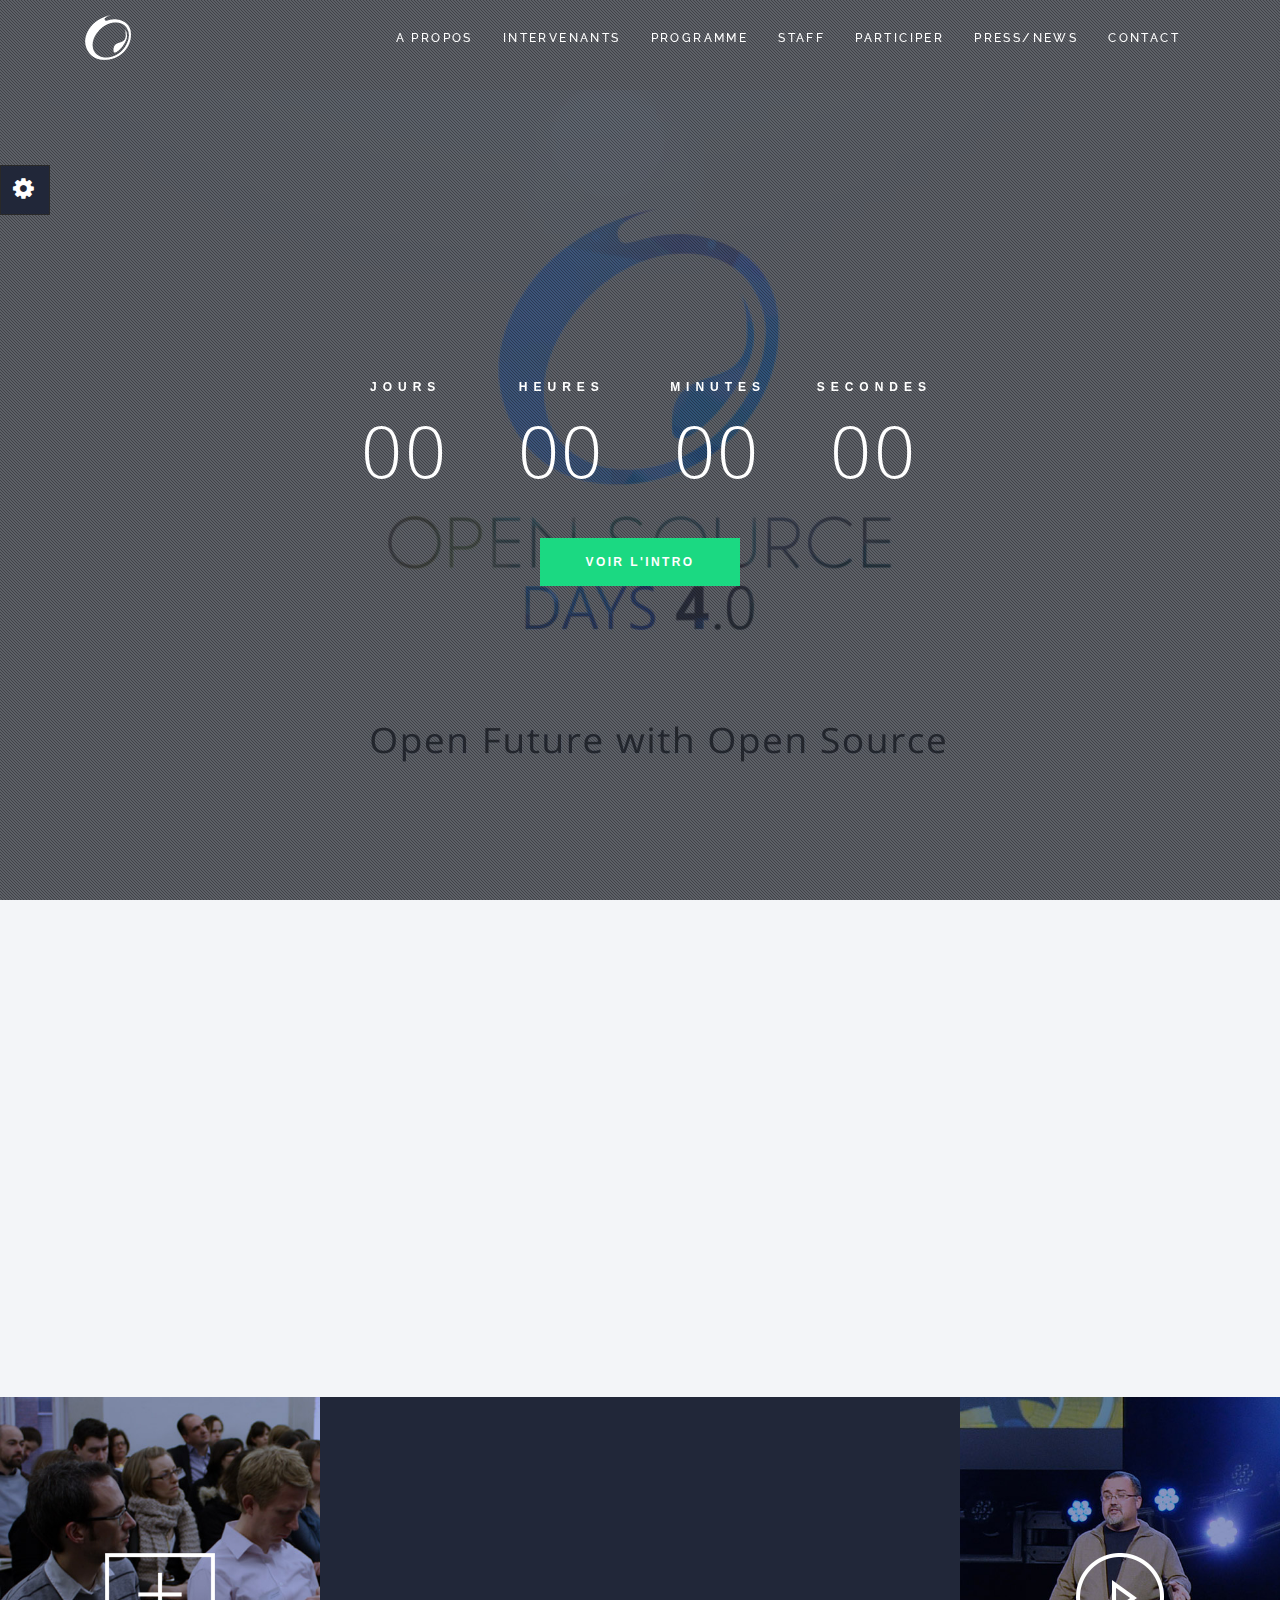
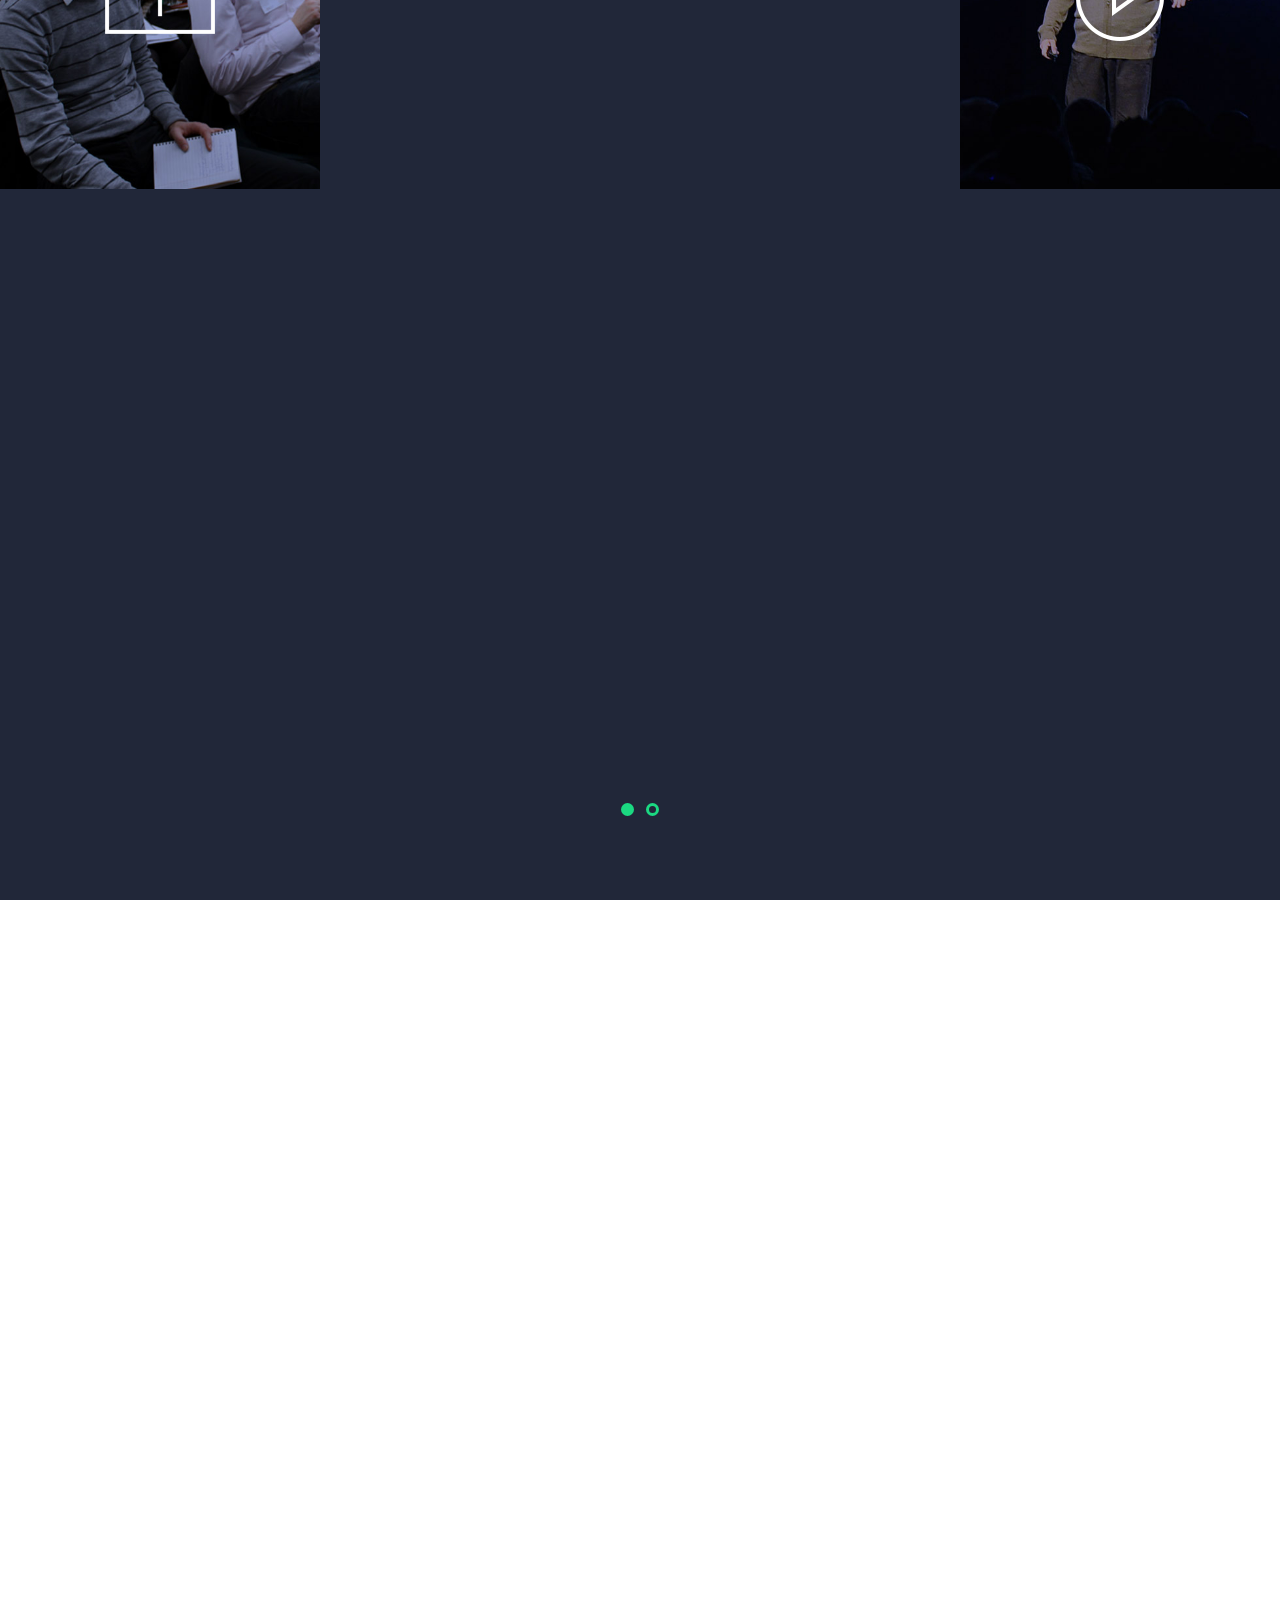
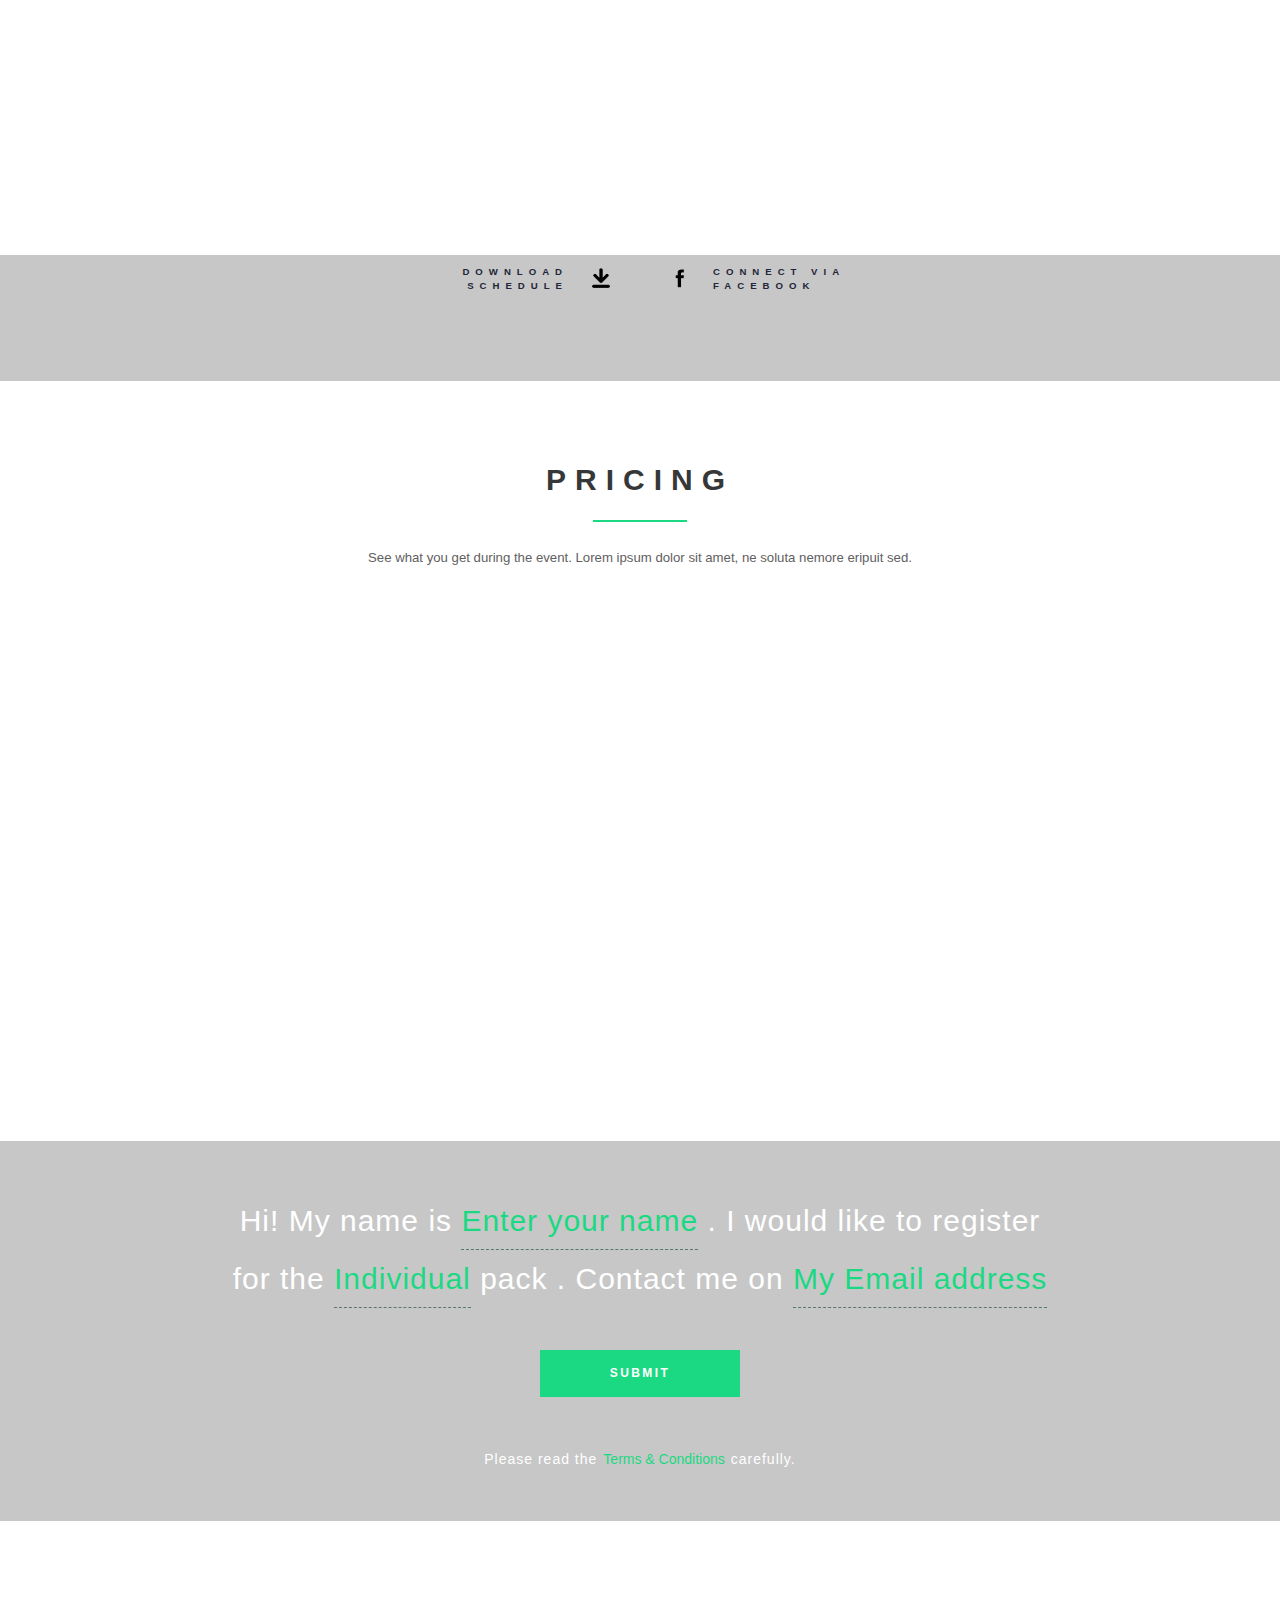
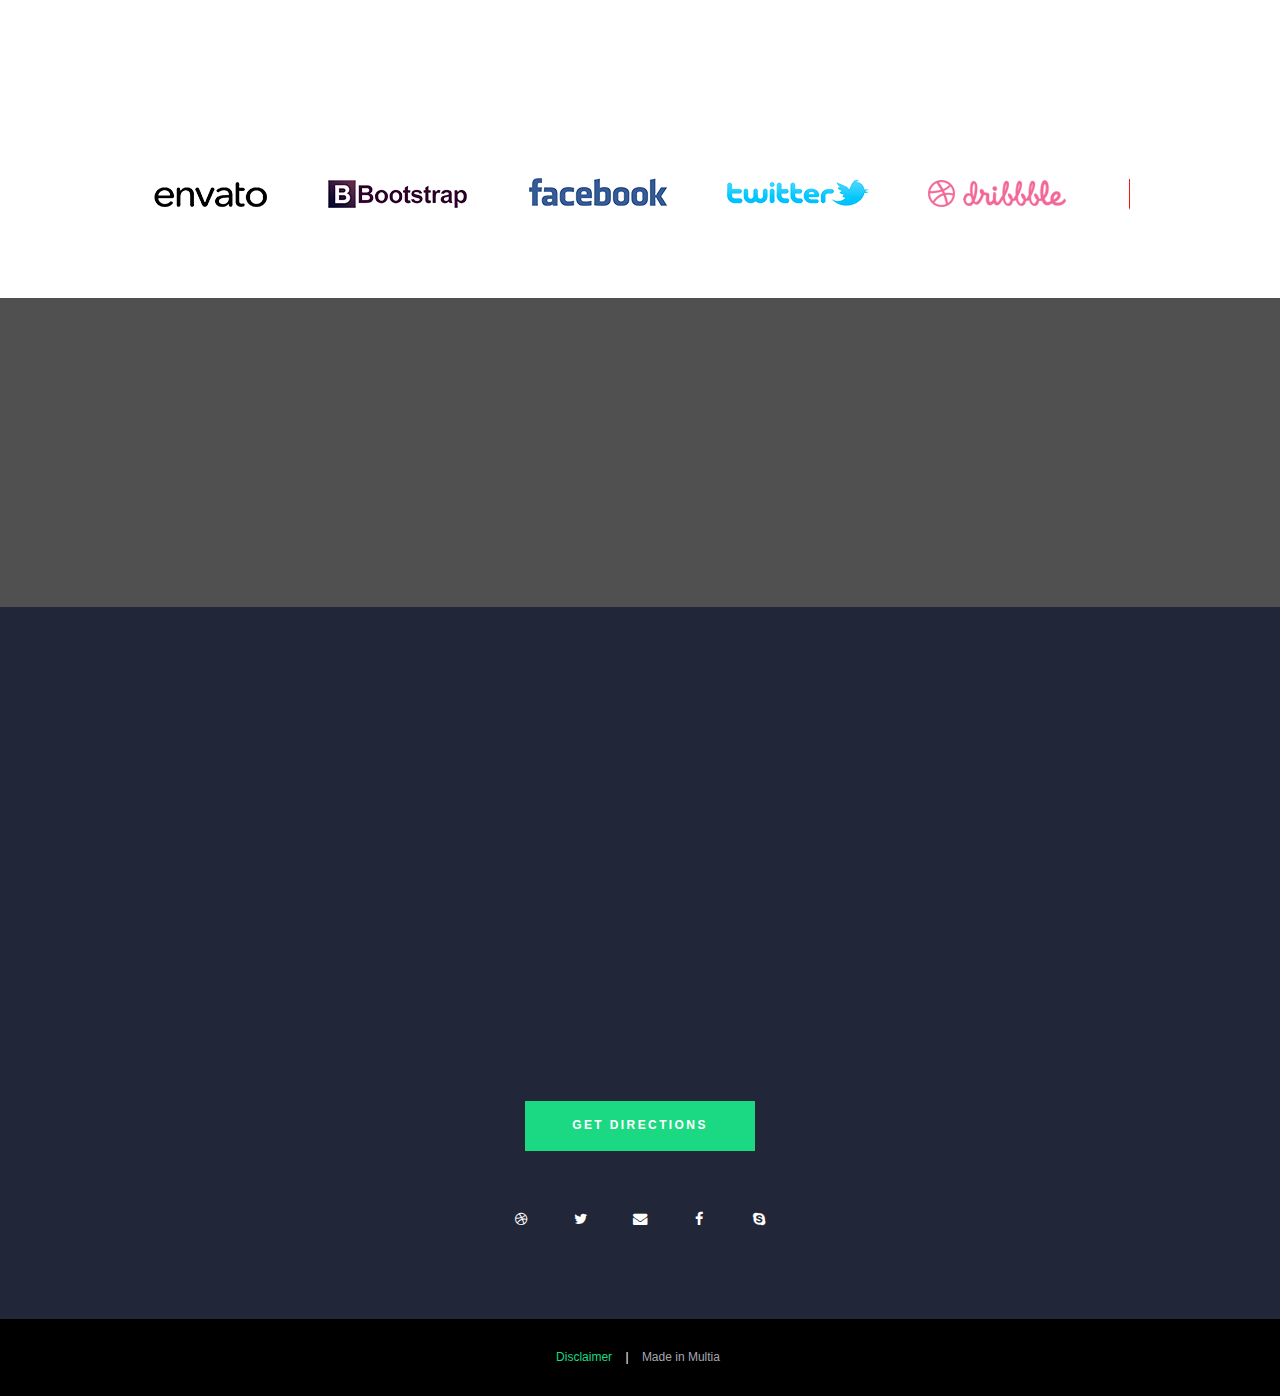
==== index.html @ 1acb7c66 "Initial Commit" ====
﻿<!DOCTYPE html>
<html>
	
<!-- Mirrored from multia.in/theme/mievent/corporate/html5-video/ by HTTrack Website Copier/3.x [XR&CO'2010], Tue, 18 Nov 2014 13:57:54 GMT -->
<head>
		<meta charset="UTF-8">
		<meta name="viewport" content="width=device-width, initial-scale=1.0, maximum-scale=1.0, user-scalable=no" />

		<!-- FAVICON -->
		<link rel="shortcut icon" href="favicon.ico" type="image/x-icon">
		<link rel="icon" href="favicon.ico" type="image/x-icon">
		
		<!-- TITLE -->
		<title>Open Source Days - ENSAK</title>
		
		<!-- DESCRIPTION -->
		<meta name="author" content=" " />
		<meta name="description" content="" />
		<meta name="keywords"  content="" />
		
		<!-- GOOGLE FONTS -->
		<link href='http://fonts.googleapis.com/css?family=Raleway:400,700,600,500,300,200,100,800,900' rel='stylesheet' type='text/css'> 

		<!-- STYLESHEETS -->
		
		<link href="assets/css/bootstrap.css" rel="stylesheet">
		<link href="assets/css/font-awesome.min.css" rel="stylesheet" type="text/css" />
		<link href="assets/css/flexslider.css" rel="stylesheet" >
		<link href="assets/css/animate.css" rel="stylesheet">
		<link href="assets/css/schedule.css" rel="stylesheet">
		<link href="assets/css/gridgallery.css" rel="stylesheet" type="text/css"  />
		<link href="assets/css/venobox.css" rel="stylesheet" type="text/css"/>
		<link href="assets/css/panel.css" rel="stylesheet" type="text/css" />
		<link href="assets/css/styles.css" rel="stylesheet"/>
		
		<link href="assets/css/queries.css" rel="stylesheet"/>
		
		<link href="assets/css/jquery.countdown.css" rel="stylesheet" type="text/css" >
		
		<link rel="stylesheet" href="assets/css/custom-schedule.css" />
		
		<!--[if lt IE 9]>
		<script src="https://oss.maxcdn.com/libs/html5shiv/3.7.0/html5shiv.js"></script>
		<script src="https://oss.maxcdn.com/libs/respond.js/1.4.2/respond.min.js"></script>
		<![endif]-->
	
	</head>
	   
    <body id="top"  style="background-color:#C7C7C7;>
	  
		<!--PRELOADER-->
		<div class="preloader">
		<div class="status"></div>
		</div>
		<!--/PRELOADER-->
		
		<!--HEADER-->
	  	<div class="header header-hide">
			<div class="container">
				<nav class="navbar navbar-default" role="navigation">
				   <div class="navbar-header">
					  <button type="button" class="navbar-toggle" data-toggle="collapse" 
						 data-target="#example-navbar-collapse">
						 <span class="sr-only">Toggle navigation</span>
						 <span class="icon-bar"></span>
						 <span class="icon-bar"></span>
						 <span class="icon-bar"></span>
					  </button>
					   <a class="navbar-brand" data-scroll href="#sec_1"><img src="assets/img/logo2.png" alt="logo"/></a>
				   </div>
				   <div class="collapse navbar-collapse" id="example-navbar-collapse">
					  <ul class="nav navbar-nav">
						<li><a data-scroll href="#apropos">A Propos</a></li>
						<li><a data-scroll href="#intervenants">Intervenants</a></li>
						<li><a data-scroll href="#programme">Programme</a></li>
						<li><a data-scroll href="#portfolio">Staff</a></li>
						<li><a data-scroll href="#sponsers">Participer</a></li>
						<li><a data-scroll href="#sponsers">Press/News</a></li>
						
						<li><a data-scroll href="#contact">Contact</a></li>
					  </ul>
				   </div>
				</nav>
			</div>
		</div>
		<!--/HEADER-->
		
		<!--HOME-->		
		<section id="sec_1" class="autoheight">
			
			<!--LANDING VIDEO-->
				<video id="video"  autoplay="autoplay" loop width="500" height="400">
					<source src="video3.mp4" type="video/mp4"/>
					your browser does not support HTML5 
				</video>
			<!--/LANDING VIDEO-->
			
			<div class="home-bg"></div>
			<div class="col-lg-12 landing-text-pos align-center">
				<!--<h1 class="wow animated fadeInDown" data-wow-duration="1s" data-wow-delay="1s">The Annual Conference</h1>
				<hr id="title_hr"/>
				<p class="wow animated fadeInUp" data-wow-duration="1s" data-wow-delay="1s">Grand Space, Portland. 21-26 Sept 2014</p>-->
				<!--<a  class="learn-more-btn btn-effect wow animated fadeIn" data-wow-duration="2s" data-wow-delay="1s" data-scroll href="#swag">Voir l'intro</a>-->
				<!-- COUNTDOWN	-->
				
				<!-- /COUNTDOWN	-->
				<div class="heading">
						<div id="defaultCountdown"></div>
						<div class="clearfix"></div>
				</div>
				<a class="learn-more-btn btn-effect wow animated fadeIn venoboxvid" data-type="youtube" data-wow-duration="2s" data-wow-delay="1s" href="http://www.youtube.com/embed/GHqmEbWmB84" target="_self">Voir l'intro</a>
			</div>
		</section>
		<!--/HOME-->
		
		<!--ABOUT-->	
        <section class="intro text-center section-padding" id="apropos">
			<div class="container wow animated fadeInLeft animated" data-wow-duration="1s" data-wow-delay="0.5s">
				<div class="row">
					<div class="col-lg-8 align-center about">
						<h1 class="arrow">Open source days 4.0</h1>
						<hr>
					<p>
					Destinées au grand public, les Journées Open Source ont pour mission la promotion du logiciel libre, la défense de ses principes, et l’encouragement à son utilisation prioritaire dans les établissements publics, les organisations politiques et communautaires au Maroc.<br/>
Cet edition et tenant compte des chantiers mis en place et développés par le gouvernement du Maroc relatifs à la bonne gouvernance, à l’administration de proximité, à la démocratisation et au droit d’accès à l’information par les citoyens; les élèves ingénieurs de l’Ecole Nationale des Sciences Appliquées de Khouribga organise avec ses fervents partenaires les journées Open Source sous le thème : <br/><br/>
<strong>«Big et Open Data : De la valorisation à l’exploitation de la donnée ouverte»</strong><br/><br/>
Cette rencontre prévue les 24 et 25 février 2015, à Khouribga fournira une plateforme de discussion entre les chercheurs, les experts, les responsables gouvernementaux, les professionnels et le public, autour de deux journées.
					</p>
					</div>
				</div>
			</div>
        </section>
		<!--/ABOUT-->

       
        <!--FEATURES-->	
        <section class="features text-center" id="features">
			<div class="row">
				<div id="grid-gallery" class="grid-gallery">
					<section class="grid-wrap">
						<div class="grid-gal">						
							<figure class="block-hover 3d-gallery col-lg-3 col-sm-12">
								<a href="#"><img src="assets/img/gallery/gal-icn.png" alt="img1">
									<span>GALLERIE</span>
								</a>                            
							</figure>
						</div> 
					</section>
					<!--grid wrap-->

					<!-- slideshow -->
					<section class="slideshow">
						<ul>
							<li>
								<figure>											
									<img src="assets/img/gallery/1.jpg" alt="img01"/>
									<figcaption>
										<hr/>
										<p>Proin gravida nibh vel velit auctor aliquet. Aenean sollicitudin, lorem quis bibendum auctor, nisi elit consequat ipsum, nec sagittis sem nibh id elit.</p>
									</figcaption>
								</figure>
							</li>
							<li>
								<figure>											
									<img src="assets/img/gallery/2.jpg" alt="img02"/>
									<figcaption>
										<hr/>
										<p>Proin gravida nibh vel velit auctor aliquet. Aenean sollicitudin, lorem quis bibendum auctor, nisi elit consequat ipsum, nec sagittis sem nibh id elit.</p>
									</figcaption>
								</figure>
							</li>
							<li>
								<figure>
									<img src="assets/img/gallery/3.jpg" alt="img03"/>
									<figcaption>
										<hr/>
										<p>Proin gravida nibh vel velit auctor aliquet. Aenean sollicitudin, lorem quis bibendum auctor, nisi elit consequat ipsum, nec sagittis sem nibh id elit.</p>
									</figcaption>
								</figure>
							</li>

						</ul>
						<nav>
							<span class="nav-prev fa-chevron-left fa fa-2x "></span>
							<span class="nav-next fa-chevron-right fa fa-2x"></span>
							<span class="close nav-close"><i class="fa fa-times"></i></span>
						</nav>
					</section>
					<!-- /slideshow -->
				</div>
				<!-- /grid-gallery -->

				<div class="container col-lg-6 col-md-12 features-md">          
					<div class="row">
						<div class="col-md-12">
							<div class="features-wrapper">
								<div class="col-md-4 wow animated fadeInUp" data-wow-duration="1s" data-wow-delay="0.5s">
									<div class="icon">
									  72+
									</div>
									<h2>hours</h2>
									<p>Lorem ipsum dolor sit amet, consectetur adipiscing elit. Sed a lorem quis interdum.</p>
								</div>
							  
								<div class="col-md-4 wow animated fadeInUp" data-wow-duration="1s" data-wow-delay="0.7s">
									<div class="icon">
									 16+
									</div>
									<h2>speakers</h2>
									<p>Lorem ipsum dolor sit amet, consectetur adipiscing elit. Sed a lorem quis interdum.</p>
								</div>
							  
								<div class="col-md-4 wow animated fadeInUp" data-wow-duration="1s" data-wow-delay="0.9s">
									<div class="icon">
									  25+
									</div>
									<h2>technologies</h2>
									<p>Lorem ipsum dolor sit amet, consectetur adipiscing elit. Sed a lorem quis interdum.</p>
								</div>
								<div class="clearfix"></div>
							</div>
						</div>
					</div>
				</div>

				<!-- Vimoe Video-->	
				<div class="grid-gal">
				  <figure class="block-hover vimeo-video col-lg-3 col-sm-12">
					<a class="venoboxvid" data-type="youtube"  href="http://www.youtube.com/embed/GHqmEbWmB84" target="_self">
						<img src="assets/img/vdo-icn.png" alt="video_hover">
						<span>VIDEO</span>
					</a>
					<!--<iframe width="560" height="315" src="//www.youtube.com/embed/GHqmEbWmB84" frameborder="0" allowfullscreen></iframe>-->
				  
				</figure>
				</div>

			</div><!--row ends here-->
        </section>
        <!--/FEATURES-->	
		
		
        <!--SPEAKERS-->
        <section class="team text-center section-padding" id="intervenants">
			<div class="container">
				<div class="row">
				  <div class="col-lg-8 wow animated fadeInUp align-center" data-wow-duration="1s" data-wow-delay="1s">
					<h1 class="arrow">Intervenants</h1><hr>
					<p>Lorem ipsum dolor sit amet, alia honestatis an qui, ne soluta nemore eripuit sed. Falli exerci aperiam ut his, prompta feugiat usu minimum delicata.</p>
				  </div>
				</div>
				<div class="row">
					<div class="speakers-wrap">
						<div id="portfolioSlider">
							<ul class="slides">
								<li>
									<div class="col-md-4 col-sm-4 wow animated fadeInUp" data-wow-duration="1s" data-wow-delay="0.5s">
										<div class="overlay-effect effects clearfix">
											<div class="img">
											  <img style="width:220px;height:210px;margin:auto;" src="assets/img/intervenants/mouhsine_lakhdisi.png" alt="Portfolio Item">
											  <div class="overlay" style="width:220px;height:210px;margin:auto;">
												<button class="md-trigger expand" data-modal="modal-9"><i class="fa fa-search"></i><br>Voir plus</button>
											  </div>
											</div>
										</div>
										<h2>Mouhcine Lakhdissi</h2>
										<p>Co-fondateur et Directeur général de Neoxia Maroc</p>
									</div>

									<div class="col-md-4 col-sm-4 wow animated fadeInUp" data-wow-duration="1s" data-wow-delay="0.7s">
										<div class="overlay-effect effects clearfix">
											<div class="img">
												<img style="width:220px;height:210px;margin:auto;" src="assets/img/intervenants/mokhtar_tazi.png" alt="Portfolio Item">
												<div class="overlay" style="width:220px;height:210px;margin:auto;">
													<button class="md-trigger expand" data-modal="modal-9"><i class="fa fa-search"></i><br>Voir plus</button>
												</div>
											</div>
										</div>
										<h2>Mokhtar Tazi</h2>
										<p>Directeur Général de Maroc Numeric Cluster</p>
									</div>

									<div class="col-md-4 col-sm-4 wow animated fadeInUp" data-wow-duration="1s" data-wow-delay="0.9s">
										<div class="overlay-effect effects clearfix">
											<div class="img">
												<img style="width:220px;height:210px;margin:auto;" src="assets/img/intervenants/badr_elhouari.png" alt="Portfolio Item">
												<div class="overlay" style="width:220px;height:210px;margin:auto;">
													<button class="md-trigger expand" data-modal="modal-9"><i class="fa fa-search"></i><br>Voir plus</button>
												</div>
											</div>
										</div>
										<h2>Badr Elhouari</h2>
										<p>President de Moroco Java Users Group et Co-fondateur de JMaghreb</p>
									</div>
								</li>
								<!-- <li> Second Set of Speakers -->
								<li>
									<div class="col-md-4 col-sm-4 wow animated fadeInUp">
										<div class="overlay-effect effects clearfix">
										<div class="img">
										  <img style="width:220px;height:210px;margin:auto;" src="assets/img/intervenants/omar_zemrag.png" alt="Portfolio Item">
										  <div class="overlay" style="width:220px;height:210px;margin:auto;">
											<button class="md-trigger expand" data-modal="modal-9"><i class="fa fa-search"></i><br>Voir plus</button>
										  </div>
										</div>
										</div>
										<h2>Omar Zemrag</h2>
										<p>Consultant Mysql à Oracle</p>
									</div>
									<div class="col-md-4 col-sm-4 wow animated fadeInUp">
										<div class="overlay-effect effects clearfix">
											<div class="img">
											  <img style="width:220px;height:210px;margin:auto;" src="assets/img/intervenants/imad_hafidi.png" alt="Portfolio Item">
											  <div class="overlay" style="width:220px;height:210px;margin:auto;">
												<button class="md-trigger expand" data-modal="modal-9"><i class="fa fa-search"></i><br>Voir plus</button>
											  </div>
											</div>
										</div>
										<h2>Imad Hafidi</h2>
										<p>Enseignant Chercheur à L’école nationale des Sciences Appliquées</p>
									</div>
									<!--<div class="col-md-4 col-sm-4 wow animated fadeInUp">
										<div class="overlay-effect effects clearfix">
											<div class="img">
											  <img src="assets/img/team/team3.jpg" alt="Portfolio Item">
											  <div class="overlay">
												<button class="md-trigger expand" data-modal="modal-9"><i class="fa fa-search"></i><br>View More</button>
											  </div>
											</div>
										</div>
									  <h2>John Thomson</h2>
									  <p>Lorem ipsum dolor sit amet, consectetur adipiscing elit. Nunc ultricies nulla non metus pulvinar imperdiet.</p>
									</div>-->
								</li>
							</ul>
						</div>
					</div>
				</div> <!--Row Ends Here-->
			</div>
			<!-- Example Speaker -->
			<div class="md-modal md-effect-9" id="modal-9">
				<div class="md-content">
					<div class="folio">
						<div class="avatar"></div>
						<div class="sp-name"><strong>Mark Anderson</strong><br/>Director, ABC</div>
						<div class="sp-dsc">
						This is Photoshop's version  of Lorem Ipsum. Proin gravida nibh vel velit auctor aliquet. Aenean sollicitudin, lorem quis bibendum auctor.
							<blockquote>
							<p>Here is a long quotation here is a long quotation proin gravida nibh vel velit auctor aliquet aenean sollicitudin.</p>
							</blockquote>
						This is Photoshop's version  of Lorem Ipsum. Proin gravida nibh vel velit auctor aliquet.
						</div>
						<div class="sp-social">
							<ul>
								<li><a href="#" class="social-btn"><i class="fa fa-twitter"></i></a></li>
								<li><a href="#" class="social-btn"><i class="fa fa-facebook"></i></a></li>
								<li><a href="#" class="social-btn"><i class="fa fa-dribbble"></i></a></li>
							</ul>
						</div>
						<button class="md-close"><i class="fa fa-times"></i></button>
					</div>
				</div>
			</div> 
			<div class="md-overlay"></div>
			<!-- /Example Speaker -->
        </section>
		<!--/SPEAKER-->
		
		
		<!--SCHEDULE-->        
        <section class="text-center section-padding" id="programme">
			<div class="container wow animated fadeInLeft bottom-spacing">
				<div class="row">
					<div class="col-md-8 align-center wow animated fadeInLeft">
						<h1 class="arrow">Programme</h1><hr>
						<p>Calendrier de l'événement :</p>
					</div>
				</div>
			</div>
			
			<div class="container-schedule container wow animated fadeInDown animated" data-wow-duration="1s" data-wow-delay="1s">
				<div id="tabs-ui" class="tabs">
					<nav>
						<ul>
							<li><a href="#section-1"><span>Journée du Mardi 24 Février</span></a></li>
							<li><a href="#section-2"><span>Journée du Mercredi 25 Février</span></a></li>

						</ul>
					</nav>
					<div class="content">
						<section id="section-1">
							<div class="container">
								<div class="accordion">
									<div class="day">Mardi 24 Février, 2015	</div>
									<div class="item clearfix">
										<div class="heading clearfix">
											<div class="time col-md-3 col-sm-12 col-xs-12">8h30 - 9h00</div>
											<div class="e-title col-md-9 col-sm-12 col-xs-12">
												Accueil des invités
											</div>
										</div>
										<div class="col-md-12 col-sm-12 col-xs-12">
											<div class="content venue col-md-3 col-sm-12 col-xs-12">
												
											</div>
											<div class="content details col-md-9 col-sm-12 col-xs-12">
											Accueil et Réception des invités et participants aux compétitions.
											</div>
										</div>
									</div>
								  
									<div class="item clearfix">
										<div class="heading">
											<div class="time col-md-3 col-sm-12 col-xs-12">9h00 - 9h30</div>
											<div class="e-title col-md-9 col-sm-12 col-xs-12">Les mots d'ouverture<br/></div>
										</div>
										<div class="col-md-12 col-sm-12 col-xs-12">
											<div class="content venue col-md-3 col-sm-12 col-xs-12">
												
											</div>
											<div class="content details col-md-9 col-sm-12 col-xs-12">
											Mot du Président de l’Université 1er M. Ahmed NAJMEDDINE.<br/>
											Mot du Directeur de l’Ecole Nationale des Sciences Appliquées de Khouribga.<br/>
											Mot du Conseiller Pédagogique Générale M. Imad HAFIDI.<br/>
											Mot du Président du comité organisateur M. Hamza ABQAR.
											</div>
										</div>
									</div>
								  
									<div class="item clearfix">
										<div class="heading">
											<div class="time col-md-3 col-sm-12 col-xs-12">1:00pm - 2:00pm</div>
											<div class="e-title col-md-9 col-sm-12 col-xs-12">Catered Lunch<br/><span class="name">Sponsered </span></div>
										</div>
										<div class="col-md-12 col-sm-12 col-xs-12">
											<div class="content venue col-md-3 col-sm-12 col-xs-12">
												Venue: Auditorium 1
											</div>
											<div class="content details col-md-9 col-sm-12 col-xs-12">
											This is Photoshop's version  of Lorem Ipsum. Proin gravida nibh vel velit auctor aliquet. Aenean sollicitudin, lorem quis bibendum auctor, nisi elit consequat ipsum, nec sagittis sem nibh id elit. The Standardistas are lecturers in interactive design. Proin gravida nibh vel velit auctor aliquet. Aenean sollicitudin, lorem quis bibendum auctor, nisi elit consequat ipsum, nec sagittis sem nibh id elit. The Standardistas are lecturers in interactive design.
											</div>
										</div>
									</div>
								  
									<div class="item clearfix">
										<div class="heading">
											<div class="time col-md-3 col-sm-12 col-xs-12">3:00pm - 4:30pm</div>
											<div class="e-title col-md-9 col-sm-12 col-xs-12">Proin gravida nibh vel velit auctor aliquet<br/><span class="name">Mary Doe - </span><span class="speaker-designaition">Lead Designer, Microsoft</span></div>
										</div>
										<div class="col-md-12 col-sm-12 col-xs-12">
											<div class="content venue col-md-3 col-sm-12 col-xs-12">
												Venue: Auditorium 1
											</div>
											<div class="content details col-md-9 col-sm-12 col-xs-12">
											This is Photoshop's version  of Lorem Ipsum. Proin gravida nibh vel velit auctor aliquet. Aenean sollicitudin, lorem quis bibendum auctor, nisi elit consequat ipsum, nec sagittis sem nibh id elit. The Standardistas are lecturers in interactive design. Proin gravida nibh vel velit auctor aliquet. Aenean sollicitudin, lorem quis bibendum auctor, nisi elit consequat ipsum, nec sagittis sem nibh id elit. The Standardistas are lecturers in interactive design.
											</div>
										</div>
									</div>
								</div>        
							</div><!--CONTAINER ENDS-->
						</section>
						<section id="section-2">
							<div class="container">
								<div class="accordion">
									<div class="day">September 16, 2014</div>
									<div class="item clearfix">
										<div class="heading clearfix">
											<div class="time col-md-3 col-sm-12 col-xs-12">9:30am - 11:30am</div>
											<div class="e-title col-md-9 col-sm-12 col-xs-12">Overview - Nisi elit consequat<br/><span class="name">Andrew Yang - </span><span class="speaker-designaition">CEO, Microsoft</span></div>
										</div>
										<div class="col-md-12 col-sm-12 col-xs-12">
											<div class="content venue col-md-3 col-sm-12 col-xs-12">
												Venue: Auditorium 1
											</div>
											<div class="content details col-md-9 col-sm-12 col-xs-12">
											This is Photoshop's version  of Lorem Ipsum. Proin gravida nibh vel velit auctor aliquet. Aenean sollicitudin, lorem quis bibendum auctor, nisi elit consequat ipsum, nec sagittis sem nibh id elit. The Standardistas are lecturers in interactive design. Proin gravida nibh vel velit auctor aliquet. Aenean sollicitudin, lorem quis bibendum auctor, nisi elit consequat ipsum, nec sagittis sem nibh id elit. The Standardistas are lecturers in interactive design.
											</div>
										</div>
									</div>
								  
									<div class="item clearfix">
										<div class="heading">
											<div class="time col-md-3 col-sm-12 col-xs-12">11:30am - 1:00pm</div>
											<div class="e-title col-md-9 col-sm-12 col-xs-12">Aenean sollicitudin quis bibendum auctor<br/><span class="name">Andrew Yang - </span><span class="speaker-designaition">CEO, Microsoft</span></div>
										</div>
										<div class="col-md-12 col-sm-12 col-xs-12">
											<div class="content venue col-md-3 col-sm-12 col-xs-12">
												Venue: Auditorium 1
											</div>
											<div class="content details col-md-9 col-sm-12 col-xs-12">
											This is Photoshop's version  of Lorem Ipsum. Proin gravida nibh vel velit auctor aliquet. Aenean sollicitudin, lorem quis bibendum auctor, nisi elit consequat ipsum, nec sagittis sem nibh id elit. The Standardistas are lecturers in interactive design. Proin gravida nibh vel velit auctor aliquet. Aenean sollicitudin, lorem quis bibendum auctor, nisi elit consequat ipsum, nec sagittis sem nibh id elit. The Standardistas are lecturers in interactive design.
											</div>
										</div>
									</div>
								  
									<div class="item clearfix">
										<div class="heading">
											<div class="time col-md-3 col-sm-12 col-xs-12">1:00pm - 2:00pm</div>
											<div class="e-title col-md-9 col-sm-12 col-xs-12">Catered Lunch<br/><span class="name">Sponsered </span></div>
										</div>
										<div class="col-md-12 col-sm-12 col-xs-12">
											<div class="content venue col-md-3 col-sm-12 col-xs-12">
												Venue: Auditorium 1
											</div>
											<div class="content details col-md-9 col-sm-12 col-xs-12">
											This is Photoshop's version  of Lorem Ipsum. Proin gravida nibh vel velit auctor aliquet. Aenean sollicitudin, lorem quis bibendum auctor, nisi elit consequat ipsum, nec sagittis sem nibh id elit. The Standardistas are lecturers in interactive design. Proin gravida nibh vel velit auctor aliquet. Aenean sollicitudin, lorem quis bibendum auctor, nisi elit consequat ipsum, nec sagittis sem nibh id elit. The Standardistas are lecturers in interactive design.
											</div>
										</div>
									</div>
								  
									<div class="item clearfix">
										<div class="heading">
											<div class="time col-md-3 col-sm-12 col-xs-12">3:00pm - 4:30pm</div>
											<div class="e-title col-md-9 col-sm-12 col-xs-12">Sagittis sem nibh id elit<br/><span class="name">Mary Doe - </span><span class="speaker-designaition">Lead Designer, Microsoft</span></div>
										</div>
										<div class="col-md-12 col-sm-12 col-xs-12">
											<div class="content venue col-md-3 col-sm-12 col-xs-12">
												Venue: Auditorium 1
											</div>
											<div class="content details col-md-9 col-sm-12 col-xs-12">
											This is Photoshop's version  of Lorem Ipsum. Proin gravida nibh vel velit auctor aliquet. Aenean sollicitudin, lorem quis bibendum auctor, nisi elit consequat ipsum, nec sagittis sem nibh id elit. The Standardistas are lecturers in interactive design. Proin gravida nibh vel velit auctor aliquet. Aenean sollicitudin, lorem quis bibendum auctor, nisi elit consequat ipsum, nec sagittis sem nibh id elit. The Standardistas are lecturers in interactive design.
											</div>
										</div>
									</div>
								</div>        
							</div>
						</section>
					</div><!-- /content -->
				</div><!-- /tabs -->
			</div>
        </section>
		
		
		<!-- Event social links and download-->
		<section class="event-download-social-link section-padding">
			<div class="col-lg-6 col-md-12 align-center">
				<a class="d-sch text-right" href="#" target="_blank">download schedule</a>
				<a class="fb " href="#" target="_blank">connect via facebook</a>
			</div>
		</section>
		
		<!--/SCHEDULE-->
        
		
		 <!--PRICING-->        
		<section id="portfolio" class="portfolio text-center section-padding">
			<div class="container">
				<div class="row">
				  <div class="col-md-12">
					<h1 class="arrow">Pricing</h1><hr><p>See what you get during the event. Lorem ipsum dolor sit amet, ne soluta nemore eripuit sed.</p>
				  </div>
				</div>
				<div class="row">
					<div class="pricing-wrap">                
						<ul class="slides">
							<li>
								<div class="col-md-3 col-sm-6 col-xs-6 wow animated fadeInRight" data-wow-duration="1s" data-wow-delay="0.3s">
									<ul class="planContainer">
										<li class="title"><h2>$99</h2></li>
										<li class="price"><p>Individual</p></li>
										<li>
											<ul class="options">
												<li>2x option 1</li>
												<li>Free option 2</li>
												<li>Unlimited option 3</li>
												<li>Unlimited option 4</li>
												<li>1x option 5</li>
										   </ul>
										</li>
										<li class="button"><a data-scroll class="btn-effect" href="#swag">Register</a></li>
									</ul>             
								</div>
							  
								<div class="col-md-3 col-sm-6 col-xs-6 wow animated fadeInRight" data-wow-duration="1s" data-wow-delay="0.5s">
									<ul class="planContainer">
										<li class="title"><h2 class="bestPlanTitle">$125</h2></li>
										<li class="price"><p class="bestPlanPrice">Business</p></li>
										<li>
											<ul class="options">
												<li>2x option 1</li>
												<li>Free option 2</li>
												<li>Unlimited option 3</li>
												<li>Unlimited option 4</li>
												<li>1x option 5</li>
											</ul>
										</li>
										<li class="button"><a data-scroll class="bestPlanButton btn-effect" href="#swag">Register</a></li>
									</ul>
								</div>
								
								<div class="col-md-3 col-sm-6 col-xs-6 wow animated fadeInRight" data-wow-duration="1s" data-wow-delay="0.7s">
									<ul class="planContainer">
										<li class="title"><h2>$100</h2></li>
										<li class="price"><p>Institution</p></li>
										<li>
											<ul class="options">
												<li>2x option 1</li>
												<li>Free option 2</li>
												<li>Unlimited option 3</li>
												<li>Unlimited option 4</li>
												<li>1x option 5</li>
										   </ul>
										</li>
										<li class="button"><a data-scroll class="btn-effect " href="#swag">Register</a></li>
									</ul>
								</div>
								<div class="col-md-3 col-sm-6 col-xs-6 wow animated fadeInRight" data-wow-duration="1s" data-wow-delay="0.9s">
									<ul class="planContainer">
										<li class="title"><h2>$150</h2></li>
										<li class="price"><p>Government</p></li>
										<li>
											<ul class="options">
												<li>2x option 1</li>
												<li>Free option 2</li>
												<li>Unlimited option 3</li>
												<li>Unlimited option 4</li>
												<li>1x option 5</li>
										   </ul>
										</li>
										<li class="button"><a data-scroll class="btn-effect " href="#swag">Register</a></li>
									</ul>
								</div>
							</li>
						</ul>                
					</div>
				</div>
			</div>
        </section>
		<!--/PRICING-->
        
        <!--REGISTER FORM-->	
        <section id="swag" class="swag text-center">
			<div class="container">
				<div class="row">
					<div class="col-lg-9 align-center">
						<form id="nl-form" class="nl-form ">
							Hi! My name is 
							<input id="name" type="text" name="name" placeholder="Enter your name" data-subline="Enter your name"/>
							.
							I would like to register for the 
							<select id="field_1">
								<option value="1" selected>Individual</option>
								<option value="2">Business</option>
								<option value="3">Institution</option>
								<option value="4">Government</option>
							</select> pack
							
							.
							Contact me on 
							<input id="email1" type="text" name="email1" placeholder="My Email address" data-subline="Enter your email address"/>									
							<div class="nl-submit-wrap">
								<button class="nl-submit btn-effect" type="submit" id="submit_btn">Submit</button>
							</div>				
							<div id="result"></div>
							<div class="nl-overlay"></div>
						</form>
						<div class="md-modal md-effect-9" id="modal-10">
							<div class="md-content padding-none">
								<div class="folio">
									
									<div class="sp-name disclaimer"><strong>Terms and Conditions</strong></div>
									<div class="sp-dsc disclaim-border">
									<ul>
										<li>Lorem ipsum dolor sit amet, consectetur adipiscing elit, sed do eiusmod tempor incididunt dolore magna aliqua.</li>
										<li>Duis aute irure dolor in reprehenderit in voluptate velit esse cillum dolore eu fugiat nulla pariatur.</li>
										<li>Excepteur sint occaecat cupidatat non proident.</li>
									</ul>
									</div>
									
									<button class="md-close"><i class="fa fa-times"></i></button>
								</div>
							</div>
						</div> 
						<div class="col-md-12 tc">Please read the<button class="md-trigger" data-modal="modal-10">Terms & Conditions</button>carefully.</div>
						<!-- the overlay element -->
						<div class="md-overlay"></div>
					</div>
				</div>
			</div>
        </section>
		<!-- /REGISTER FORM -->

       <!--SPONSORS-->	
        <div id="sponsers" class="ignite-cta text-center section-padding">
			<div class="container">
				<div class="row">
					<div class="col-md-8 align-center wow animated fadeInLeft" data-wow-duration="1s" data-wow-delay="0.5s">
						<h1 class="arrow">Our Sponsors</h1><hr>
						<p>Lorem ipsum dolor sit amet, alia honestatis an qui, ne soluta nemore eripuit sed. Falli exerci aperiam ut his, prompta feugiat usu minimum delicata.</p>
					</div>
					<!-- Jssor Slider Begin -->
					<div id="slider1_container" style=" ">
						<div class="inner_carousal" data-u="slides" style="">
							<div><img alt="sp1" src="assets/img/sponsor/sp1.png" /></div>
							<div><img alt="sp2" src="assets/img/sponsor/sp2.png" /></div>
							<div><img alt="sp3" src="assets/img/sponsor/sp3.png" /></div>
							<div><img alt="sp4" src="assets/img/sponsor/sp4.png" /></div>
							<div><img alt="sp5" src="assets/img/sponsor/sp5.png" /></div>
							<div><img alt="sp6" src="assets/img/sponsor/sp6.png" /></div>
							<div><img alt="sp7" src="assets/img/sponsor/sp7.png" /></div>
						</div>
					</div>
					<!-- Jssor Slider End -->
				</div>
			</div>
		</div>
		 <!-- /SPONSORS -->	

		<!--SUBSCRIBE-->	
        <section class="subscribe text-center">
			<div class="subscribe-overlay"></div>
			<div class="container wow animated fadeInDown" data-wow-duration="1s" data-wow-delay="0.3s">
				<h1>Subscribe for newsletter</h1>
				<form action="http://multia.in/theme/mievent/corporate/html5-video/notify-me.php" id="notifyMe" method="POST" class="center-block align-center col-lg-5 col-md-5 col-sm-10 col-xs-10">
					<div class="input-group col-lg-12 align-center">
					  <input type="text" class="form-control email-add" name="email" placeholder="Enter Email Address">
					  <button class="btn btn-default notify-button"><i class="fa fa-paper-plane"></i><span>Send</span></button>
					</div>
				</form>
			</div>
        </section>
		<!-- /SUBSCRIBE -->

		<!--CONTACT-->	
        <section class="text-center section-padding contact-wrap" id="contact">
			<div class="container">
				<div class="row">
					<div class="col-md-8 wow animated fadeInLeft align-center" data-wow-duration="1s" data-wow-delay="0.3s">
						<h1 class="arrow">Contact</h1><hr>
						<p>Lorem ipsum dolor sit amet, alia honestatis an qui, ne soluta nemore eripuit sed. Falli exerci aperiam ut his, prompta feugiat usu minimum delicata.</p>
					</div>
				</div>
				<div class="row contact-details">
					<div class="col-md-4 wow animated fadeInDown" data-wow-duration="1s" data-wow-delay="0.5s">
						<div class="light-box box-hover">
							<h2><span>Address</span></h2>
							<p>Level 5,<br> 245 Quigley Bvld,<br>Azuire</p>
						</div>
					</div>
					<div class="col-md-4 wow animated fadeInDown" data-wow-duration="1s" data-wow-delay="0.7s">
						<div class="light-box box-hover">
							<h2><span>Phone</span></h2>
							<p>+61 9 211 3747<br>+61 3 075 8371</p>
						</div>
					</div>
					<div class="col-md-4 wow animated fadeInDown" data-wow-duration="1s" data-wow-delay="0.9s">
						<div class="light-box box-hover">
							<h2><span>Email</span></h2>
							<p><a href="#">mievent@reach.fr</a><br><a href="#">support@reach.com</a><br><a href="#">contact@mievent.com</a></p>
						</div>
					</div>
				</div>
				<div class="row">
					<a id="get_directions" class="learn-more-btn btn-effect" href="#"><i class="fa fa-map-marker"></i><span>Get Directions</span></a>
				</div>
				<div class="row">
					<div class="col-md-12">
						<ul class="social-buttons">
							<li><a href="#" class="social-btn"><i class="fa fa-dribbble"></i></a></li>
							<li><a href="#" class="social-btn"><i class="fa fa-twitter"></i></a></li>
							<li><a href="#" class="social-btn"><i class="fa fa-envelope"></i></a></li>
							<li><a href="#" class="social-btn"><i class="fa fa-facebook"></i></a></li>
							<li><a href="#" class="social-btn"><i class="fa fa-skype"></i></a></li>
						</ul>
					</div>
				</div>
			</div>
        </section>
		<!-- /CONTACT -->	

		<!--FOOTER-->	
		<footer>
			<div class="container">
				<div class="row">
					<div class="col-md-6 align-center">
						<ul class="legals">
							<li><button class="md-trigger " data-modal="modal-11">Disclaimer</button></li>
							<li><a href="http://multia.in/">Made in Multia</a></li>
						</ul>
					</div>
					<div class="md-modal md-effect-9" id="modal-11">
						<div class="md-content padding-none">
							<div class="folio">
								<div class="sp-name disclaimer"><strong>Disclaimer</strong></div>
								<div class="sp-dsc disclaim-border">
									Lorem ipsum dolor sit amet, consectetur adipiscing elit, sed do eiusmod tempor incididunt ut labore et dolore magna aliqua. Ut enim ad minim veniam, quis nostrud exercitation ullamco laboris nisi ut aliquip ex ea commodo consequat.
									<br /><br />
									Duis aute irure dolor in reprehenderit in voluptate velit esse cillum dolore eu fugiat nulla pariatur. Sint occaecat cupidatat non proident, sunt in culpa qui officia deserunt mollit anim id est laborum.
								</div>
								<button class="md-close"><i class="fa fa-times"></i></button>
							</div>
						</div>
					</div> 
					<div class="md-overlay"></div>
				</div>
			</div>
        </footer>
		<!-- /FOOTER -->
		<div class="show-panel"><i class="fa fa-cog"></i></div>
	<div class="panel">
		
		<div class="panel-container">
			<div class="options">
				<ul class="color-switch first">
				<p class="panel-head first">Corporate</p>
				
				<li><a href="http://multia.in/theme/mievent/corporate/image"><span class="links">Static Background</span></a></li>
				<li><a href="http://multia.in/theme/mievent/corporate/slider"><span class="links">Slider Background</span></a></li>
				<li><a class="active1"><span class="links">Html5 Video</span></a></li>
				<li><a href="http://multia.in/theme/mievent/corporate/youtube-video"><span class="tube">Youtube Video</span></a></li>
				
				<p class="panel-head first">Coming Soon</p>
				<li><a href="http://multia.in/theme/mievent/corporate/quickregistration"><span class="links">Quick Register</span></a></li>
				<li><a href="http://multia.in/theme/mievent/corporate/comingsoon-image"><span class="links">Static Image</span></a></li>
				<li><a href="http://multia.in/theme/mievent/corporate/comingsoon-html5video"><span class="links">Html5 Video</span></a></li>
				<li><a href="http://multia.in/theme/mievent/corporate/comingsoon-youtubevideo"><span class="tube">youtube video</span></a></li>
				
				</ul>	
				<ul class="color-switch last">
				<p class="panel-head last">Music</p>
				
				<li><a href="http://multia.in/theme/mievent/music/image"><span class="links">Static Background</span></a></li>
				<li><a href="http://multia.in/theme/mievent/music/slider"><span class="links">Slider Background</span></a></li>
				<li><a href="http://multia.in/theme/mievent/music/html5video"><span class="links">Html5 Video</span></a></li>
				<li><a href="http://multia.in/theme/mievent/music/youtube-video"><span class="tube">Youtube Video</span></a></li>
				
				<p class="panel-head last">Coming Soon</p>
				<li><a href="http://multia.in/theme/mievent/music/quickregistration"><span class="links">Quick Register</span></a></li>
				<li><a href="http://multia.in/theme/mievent/music/comingsoon-image"><span class="links">Static Image</span></a></li>
				<li><a href="http://multia.in/theme/mievent/music/comingsoon-html5video"><span class="links">Html5 Video</span></a></li>
				<li><a href="http://multia.in/theme/mievent/music/comingsoon-youtubevideo"><span class="tube">youtube video</span></a></li>
				
				</ul>	
			</div>
		</div>
	</div>	
		<!--SCRIPTS-->	
		
		<script type="text/javascript" src="assets/js/jquery-1.11.0.min.js"></script>
		<script type="text/javascript" src="assets/js/jquery-ui-1.10.4.min.js"></script>
		
		<!--VIMEO VIDEO-->     
        <script type="text/javascript" src="assets/js/venobox.js"></script>

        <!--3D GALLERY-->
        <script type="text/javascript" src="assets/js/classie.grid.gallery.js"></script>
		<script type="text/javascript" src="assets/js/modernizr.gridgallery.js"></script>		
		<script type="text/javascript" src="assets/js/cbpGridGallery.js"></script>
 
		<script type="text/javascript" src="assets/js/classie.js" ></script>
		<script type="text/javascript" src="assets/js/modalEffects.js" ></script>
       
	    <script type="text/javascript" src="assets/js/nlform.js" ></script>
		<script>var nlform = new NLForm( document.getElementById( 'nl-form' ) );</script>
        <script type="text/javascript" src="assets/js/bootstrap.min.js" ></script>
        
		<!-- TEAM SLIDER  -->
		<script type="text/javascript" src="assets/js/jquery.flexslider.js" ></script>
		
		<!-- SCHEDULE TABS  -->
        <script type="text/javascript" src="assets/js/modernizr.js" ></script>
		<script type="text/javascript" src="assets/js/cbpFWTabs.js" ></script>		
		
		<!--SPONSOR SLIDER-->
		<script type="text/javascript" src="assets/js/jssor.core.js"></script>
		<script type="text/javascript" src="assets/js/jssor.utils.js"></script>
		<script type="text/javascript" src="assets/js/jssor.slider.js"></script>
		<script type="text/javascript" src="assets/js/sponsor_init.js"></script>
		
		<!-- SMOOTH SCROLL  -->
		<script type="text/javascript" src="assets/js/smooth-scroll.js"></script>
		
		<!-- NICE SCROLL  -->
		<script type="text/javascript" src="assets/js/jquery.nicescroll.js"></script>
		
		<!-- SUBSCRIPTION FORM  -->
		<script type="text/javascript" src="assets/js/notifyMe.js"></script>
		
		<script type="text/javascript" src="assets/js/jquery.placeholder.js"></script>
		
		<!-- ANIMATION  -->
		<script type="text/javascript" src="assets/js/wow.min.js"></script>
		
		<!-- INITIALIZATION  -->
		<script type="text/javascript" src="assets/js/init.js"></script>
		
		<script type="text/javascript" src="assets/js/jquery.plugin.js"></script> 
		<script type="text/javascript" src="assets/js/jquery.countdown.js"></script>

    </body>

<!-- Mirrored from multia.in/theme/mievent/corporate/html5-video/ by HTTrack Website Copier/3.x [XR&CO'2010], Tue, 18 Nov 2014 13:58:50 GMT -->
</html>
---- assets/css/schedule.css ----
.tabs {
	position: relative;
	width: 100%;
	overflow: hidden;
	margin: 0 0 2em;
	font-weight: 300;
}

/* Nav */
.tabs nav {
	text-align: center;
	background-color:transparent;
	margin-top: -1px; 
}

.tabs nav ul {
	padding: 0;
	margin: 0;
	list-style: none;
	display: inline-block;
	width:100%;
}

.tabs nav ul li {
	border-bottom:medium none;
	background:#212739;
	display: block;
	float: left;
	position: relative;
	width:calc(100%/2);
	-moz-transition: all 0.2s ease-in-out 0.2s;
    -o-transition: all 0.2s ease-in-out 0.2s;
    -webkit-transition: all 0.2s ease-in-out 0.2s;
    transition: all 0.2s ease-in-out 0.2s
	
}

.tabs nav ul li :hover {
    background: #1bd982;
    -moz-transition: all 0.2s ease-in-out 0.2s;
    -o-transition: all 0.2s ease-in-out 0.2s;
    -webkit-transition: all 0.2s ease-in-out 0.2s;
    transition: all 0.2s ease-in-out 0.2s
    }

.tabs nav li.tab-current {
/*#1bd982 */
	background:rgb(16,101,241);
}

.tabs nav a {
	color: #fff;
	display: block;
	font-size: 1.45em;
	line-height: 2.5;
	padding: 0 1.25em;
	text-decoration:none;
	white-space: nowrap;
}

.tabs nav a:hover {
	color: #fff;
}

.tabs nav li.tab-current a {
	color: #fff;
}

/* Icons */
.tabs nav a:before {
	display: inline-block;
	vertical-align: middle;
	text-transform: none;
	font-weight: normal;
	font-variant: normal;
	font-family: 'icomoon';
	line-height: 1;
	speak: none;
	-webkit-font-smoothing: antialiased;
	margin: -0.25em 0.4em 0 0;
}

.icon-food:before {
	content: "\e600";
}

.icon-lab:before {
	content: "\e601";
}

.icon-cup:before {
	content: "\e602";
}

.icon-truck:before {
	content: "\e603";
}

.icon-shop:before {
	content: "\e604";
}

/* Content */
.content section {
	font-size: 1.25em;
	/*padding: 3em 1em;*/
	display: none;
	max-width: 1170px;
	margin: 0 auto;
}

.content section:before,
.content section:after {
	content: '';
	display: table;
}

.content section:after {
	clear: both;
}

/* Fallback example */
.no-js .content section {
	display: block;
	padding-bottom: 2em;
	border-bottom: 1px solid #47a3da;
}

.content section.content-current {
	display: block;
}

/* Example media queries */

@media screen and (max-width: 52.375em) {
	

	.tabs nav a:before {
		margin-right: 0;
	}

}

@media screen and (max-width: 32em) {
	.tabs nav ul,
	.tabs nav ul li a {
		width: 100%;
		padding: 0;
	}

	.tabs nav ul li {
		width: 20%;
		width: calc(20% + 1px);
		margin: 0 0 0 -1px;
	}

	.tabs nav ul li:last-child {
		border-right: none;
	}

	
}
---- assets/css/gridgallery.css ----
*, *:after, *:before { -webkit-box-sizing: border-box; -moz-box-sizing: border-box; box-sizing: border-box; }

/* General style */
.grid-gallery ul {
	list-style: none;
	margin: 0;
	padding: 0;
}

.grid-gallery figure {
	margin: 0;
}

.grid-gallery figure img {
	display: block;
	width: 100%;
}

.grid-gallery figcaption h3 {
	margin: 0;
	padding: 0 0 0.5em;
}

.grid-gallery figcaption p {
    font-size: 1.1em;
    line-height: 1.5;
    margin: 0;
    text-align:center;
	padding-top: 0.5em;
	color: #5f6061;

}


.grid-gal li {
	width: 25%;
	float: left;
	cursor: pointer;
}

.grid-gal figure {
	background: url("../img/gallery/gallery.jpg") no-repeat scroll 0 0 / cover  rgba(0, 0, 0, 0);
	padding: 15px;
	-webkit-transition: opacity 0.6s ease 0.6s;
	transition: opacity 0.6s ease 0.6s;
}

.grid-gal li:hover figure {
	opacity: 0.7;
}

.grid-gal figcaption {
	background: #e4e4e4;
	padding-top: 25px;
}

/* Slideshow style */
.slideshow {
	position: fixed;
	background: rgba(15,23,38,0.9);
	width: 100%;
	height: 100%;
	top: 0;
	left: 0;
	z-index: 500;
	opacity: 0;
	visibility: hidden;
	overflow: hidden;
	-webkit-perspective: 1000px;
	perspective: 1000px;
	-webkit-transition: opacity 0.5s, visibility 0s 0.5s;
	transition: opacity 0.5s, visibility 0s 0.5s;
}

.slideshow-open .slideshow {
	opacity: 1;
	visibility: visible;
	-webkit-transition: opacity 0.5s;
	transition: opacity 0.5s;
}

.slideshow ul {
	width: 100%;
	height: 100%;
	-webkit-transform-style: preserve-3d;
	transform-style: preserve-3d;
	-webkit-transform: translate3d(0,0,150px);
	transform: translate3d(0,0,150px);
	-webkit-transition: -webkit-transform 0.5s;
	transition: transform 0.5s;
}

.slideshow ul.animatable li {
	-webkit-transition: -webkit-transform 0.5s;
	transition: transform 0.5s;
}

.slideshow-open .slideshow ul {
	-webkit-transform: translate3d(0,0,0);
	transform: translate3d(0,0,0);
}

.slideshow li {
	width: 660px;
	height: 560px;
	position: absolute;
	top: 50%;
	left: 50%;
	margin: -280px 0 0 -330px;
	visibility: hidden;
}

.slideshow li.show {
	visibility: visible;
}

.slideshow li:after {
	content: '';
	position: absolute;
	width: 100%;
	height: 100%;
	top: 0;
	left: 0;
	background: none repeat scroll 0 0 rgba(0, 0, 0, 0.6);
	-webkit-transition: opacity 0.3s;
	transition: opacity 0.3s;
}

.slideshow li.current:after {
	visibility: hidden;
	opacity: 0;
	-webkit-transition: opacity 0.3s, visibility 0s 0.3s;
	transition: opacity 0.3s, visibility 0s 0.3s;
}

.slideshow figure {
    background: none repeat scroll 0 0 #fff;
    border: 20px solid #fff;
    height: 100%;
    overflow: hidden;
    width: 100%;
}

.slideshow figcaption {
	padding-bottom: 20px;
	padding-top:30px;
}

.slideshow figcaption h3 {
    font-size: 1.5em;
    font-weight: 500;
    letter-spacing: 0.2em;
    text-align: left;
}

/* Navigation */
.slideshow nav span {
	position: fixed;
	z-index: 1000;
	/*color: #ffffff;*/
	text-align: center;
	padding: 0;
	cursor: pointer;
	font-size: 2.2em;
}

.slideshow nav span.nav-prev,
.slideshow nav span.nav-next {
	top: 50%;
	-webkit-transform: translateY(-50%);
	transform: translateY(-50%);
	height:40px;
	width:40px;
	color:#fff;
}
.slideshow nav span.nav-prev{
	left:10px;

	
}
.slideshow nav span.nav-next {
	
	right: 10px;
}

.slideshow nav span.nav-close {
    font-size: 2em;    right: 10px;    top: 10px;
}

.close.nav-close {
    color: #fff;
    font-size: 1em;
    outline: medium none;
    text-shadow: none;
}
.close{
	opacity:1;
}

.icon:before,
.icon:after {
	speak: none;
	font-style: normal;
	font-weight: normal;
	font-variant: normal;
	text-transform: none;
	line-height: 1;
	-webkit-font-smoothing: antialiased;
	-moz-osx-font-smoothing: grayscale;
}

span.nav-prev:before {
	/*content: "\e601";*/
}

span.nav-next:before  {
	/*content: "\e600";*/
}

span.nav-close:before {
	/*content: "\e602";*/
}

/* Info on arrow key navigation */
.info-keys {
	position: fixed;
	top: 10px;
	left: 10px;
	width: 60px;
	font-size: 8px;
	padding-top: 20px;
	text-transform: uppercase;
	color: #fff;
	letter-spacing: 1px;
	text-align: center;
}

.info-keys:before,
.info-keys:after {
	position: absolute;
	top: 0;
	width: 16px;
	height: 16px;
	border: 1px solid #fff;
	text-align: center;
	line-height: 14px;
	font-size: 12px;
}

.info-keys:before {
	left: 10px;
	content: "\e603";
}

.info-keys:after {
	right: 10px;
	content: "\e604";
}

/* Example media queries (reduce number of columns and change slideshow layout) */

@media screen and (max-width: 60em) {
	/* responsive columns; see "Element sizing" on http://masonry.desandro.com/options.html */
	.grid-gal li {
		width: 33.3%;
	}

	.slideshow li {
		width: 100%;
		height: 100%;
		top: 0;
		left: 0;
		margin: 0;
	}

	.slideshow li figure img {
		width: auto;
		margin: 0 auto;
		max-width: 100%;
	}

	.slideshow nav span,
	.slideshow nav span.nav-close {
		font-size: 1.8em;
		padding: 0.3em;
	}

	.info-keys {
		display: none;
	}

}

@media screen and (max-width: 35em) {
	.grid li {
		width: 50%;
	}
}

@media screen and (max-width: 24em) {
	.grid li {
		width: 100%;
	}
}
---- assets/css/venobox.css ----
/* ------ venobox.css --------*/
.vbox-overlay *, .vbox-overlay *:before, .vbox-overlay *:after{
    -webkit-backface-visibility: hidden;
    -webkit-box-sizing:border-box;-moz-box-sizing:border-box;box-sizing:border-box;}
body{
    -webkit-overflow-scrolling:touch;
}
/* ------- overlay: change here background color and opacity ----- */
.vbox-overlay{
    background: #181818;
    background: rgba(15,23,38,.9); 
    width: 100%;
    height: auto;
    position: absolute;
    top: 0;
    left: 0;
    z-index: 999;
    overflow: hidden;
    opacity: 0;
    transition: opacity .25s ease-in-out, width .2s ease-in-out;
    -moz-transition: opacity .25s ease-in-out, width .2s ease-in-out;
    -webkit-transition: opacity .25s ease-in-out, width .2s ease-in-out;
	
	 
}
.vbox-overlay-new{
	 width: 81.5%;
}
.vbox-video-content {
 position: fixed;
 background: #fff; 
 height: 100%;
 top: 0px; 
 right: 0px; 
 width:0;
 z-index:999;
 transition: all .2s ease-in-out;
 -moz-transition: all .2s ease-in-out;
 -webkit-transition: all .2s ease-in-out;
 -ms-transition: all .2s ease-in-out;
 }
 .visible {
	transition: all .2s ease-in-out;
 -moz-transition: all .2s ease-in-out;
 -webkit-transition: all .2s ease-in-out;
 -ms-transition: all .2s ease-in-out;
	width: 18.5%;
}
.relativo{
    float: left;
    width: 100%;
    height: 100%;
    display: block;
    position: relative;
}
/* ----- preloader - choose between CIRCLE, IOS, DOTS, QUADS ----- */

/* circle preloader */
.vbox-preloader{
    position:fixed; 
    width:32px; 
    height:32px;
    left:50%; 
    top:50%; 
    margin-left:-16px; 
    margin-top:-16px;
    background-image: url(preload-circle.png);
    text-indent: -100px;
    overflow: hidden;
    -webkit-animation: playload 1.4s steps(18) infinite;
       -moz-animation: playload 1.4s steps(18) infinite;
        -ms-animation: playload 1.4s steps(18) infinite;
         -o-animation: playload 1.4s steps(18) infinite;
            animation: playload 1.4s steps(18) infinite;
}
@-webkit-keyframes playload {
   from { background-position:    0px; }
     to { background-position: -576px; }
}
@-moz-keyframes playload {
   from { background-position:    0px; }
     to { background-position: -576px; }
}
@-ms-keyframes playload {
   from { background-position:    0px; }
     to { background-position: -576px; }
}
@-o-keyframes playload {
   from { background-position:    0px; }
     to { background-position: -576px; }
}
@keyframes playload {
   from { background-position:    0px; }
     to { background-position: -576px; }
}
/* IOS preloader */
/*
.vbox-preloader{
    position:fixed; 
    width:32px; 
    height:32px;
    left:50%; 
    top:50%; 
    margin-left:-16px; 
    margin-top:-16px;
    background-image: url(preload-ios.png);
    text-indent: -100px;
    overflow: hidden;
    -webkit-animation: playload 1.4s steps(12) infinite;
       -moz-animation: playload 1.4s steps(12) infinite;
        -ms-animation: playload 1.4s steps(12) infinite;
         -o-animation: playload 1.4s steps(12) infinite;
            animation: playload 1.4s steps(12) infinite;
}

@-webkit-keyframes playload {
   from { background-position:    0px; }
     to { background-position: -384px; }
}
@-moz-keyframes playload {
   from { background-position:    0px; }
     to { background-position: -384px; }
}
@-ms-keyframes playload {
   from { background-position:    0px; }
     to { background-position: -384px; }
}
@-o-keyframes playload {
   from { background-position:    0px; }
     to { background-position: -384px; }
}
@keyframes playload {
   from { background-position:    0px; }
     to { background-position: -384px; }
}
*/
/* dots preloader */
/*
.vbox-preloader{
    position:fixed; 
    width:32px; 
    height:11px;
    left:50%; 
    top:50%; 
    margin-left:-16px; 
    margin-top:-16px;
    background-image: url(preload-dots.png);
    text-indent: -100px;
    overflow: hidden;
    -webkit-animation: playload 1.4s steps(24) infinite;
       -moz-animation: playload 1.4s steps(24) infinite;
        -ms-animation: playload 1.4s steps(24) infinite;
         -o-animation: playload 1.4s steps(24) infinite;
            animation: playload 1.4s steps(24) infinite;
}

@-webkit-keyframes playload {
   from { background-position:    0px; }
     to { background-position: -768px; }
}
@-moz-keyframes playload {
   from { background-position:    0px; }
     to { background-position: -768px; }
}
@-ms-keyframes playload {
   from { background-position:    0px; }
     to { background-position: -768px; }
}
@-o-keyframes playload {
   from { background-position:    0px; }
     to { background-position: -768px; }
}
@keyframes playload {
   from { background-position:    0px; }
     to { background-position: -768px; }
}
*/
/* quads preloader */
/*
.vbox-preloader{
    position:fixed; 
    width:32px; 
    height:10px;
    left:50%; 
    top:50%; 
    margin-left:-16px; 
    margin-top:-16px;
    background-image: url(preload-quads.png);
    text-indent: -100px;
    overflow: hidden;
    -webkit-animation: playload 1.4s steps(12) infinite;
       -moz-animation: playload 1.4s steps(12) infinite;
        -ms-animation: playload 1.4s steps(12) infinite;
         -o-animation: playload 1.4s steps(12) infinite;
            animation: playload 1.4s steps(12) infinite;
}
@-webkit-keyframes playload {
   from { background-position:    0px; }
     to { background-position: -384px; }
}
@-moz-keyframes playload {
   from { background-position:    0px; }
     to { background-position: -384px; }
}
@-ms-keyframes playload {
   from { background-position:    0px; }
     to { background-position: -384px; }
}
@-o-keyframes playload {
   from { background-position:    0px; }
     to { background-position: -384px; }
}
@keyframes playload {
   from { background-position:    0px; }
     to { background-position: -384px; }
}
*/
/* ----- navigation ----- */
.vbox-close {
    color: #fff;    cursor: pointer;    display: block;    font-size: 2em;    overflow: hidden;    position: absolute;	right: 10px;    top: 10px;
}
.vbox-info {
    color: #fff;
    cursor: pointer;
    display: block;
    font-size: 1.8em;
    overflow: hidden;
    padding: 0;
    position: absolute;
    right: 60px;
    top: 15px;
}
.vbox-info-edit {
    display:none;
}
.vbox-next, .vbox-prev{
    cursor: pointer;
    position: fixed;
    top: 50%;
    color: #fff;
    width: 30px;
    height: 30px;
    margin-top: -15px;
    text-indent: -100px;
    overflow: hidden;
}
.vbox-prev{
    left: 10px;
    background: url(prev.gif) center center no-repeat;
}
.vbox-next{
    right: 10px;
    background: url(next.gif) center center no-repeat;
}

.vbox-title{
    width: 100%;
    height: 40px;
    float: left;
    text-align: center;
    line-height: 28px;
    font-size: 12px;
    color: #fff;
    padding: 6px 40px;
    overflow: hidden;
    background: #161617;
    position: fixed;
    display: none;
    top: -1px;
    left: 0;

}
.vbox-num{
    cursor: pointer;
    position: fixed;
    top: -1px;
    left: 0;
    height: 40px;
    display: block;
    color: #fff;
    overflow: hidden;
    line-height: 28px;
    font-size: 12px;
    padding: 6px 10px;
    background: #161617;
    display: none;
}
/* ------- inline window ------ */
.vbox-inline{
    width: 420px;
    height: 315px;
    padding: 10px;
    background: #fff;
    text-align: left;
    margin: 0 auto;
    overflow: auto;
}

/* ------- Video & iFrames window ------ */
.venoframe{
    border: none;
    width: 960px;
    height: 720px;
}
@media (max-width: 1024px) {
   .venoframe {
        height: 608px;
        width: 553px;
}
.vbox-overlay-new {
    width: 69.5%;
}
.visible {
    width: 30.5%;
}
}
@media (max-width: 992px) {
    .venoframe{
        width: 640px;
        height: 480px;
    }
}
@media (max-width: 768px) {

.venoframe {
    height: 480px;
    width: 477px;
}
}
@media (max-width: 767px) {
    .venoframe{
        width: 420px;
        height: 315px;
    }
}
@media (max-width: 600px) {
    .vbox-overlay-new {
    width: 0;
	}
	.visible {
		width: 100%;
}
.vbox-info {
	position:fixed;
}
}
@media (max-width: 568px) {
.vbox-video-content {
    overflow-y: scroll;
  
}
.venoframe {
    height: 185px;
    width: 340px;
}
}
@media (max-width: 460px) {
    .vbox-inline{
        width: 100%;
    }

    .venoframe{
        width: 100%;
        height: 260px;
    }
}

/* ------- PLease do NOT edit this! (or do it at your own risk) ------ */
.vbox-container{
    position: relative;
    background: #000;
    width: 98%;
    max-width: 1024px;
    margin: 0 auto;
}
.vbox-content{
    text-align: center;
    float: left;
    width: 100%;
    position: relative;
    overflow: hidden;
}
.vbox-container img{
    max-width: 100%;
    height: auto;
}
.vwrap{
    opacity: 1;
    transition: opacity .25s ease-in-out;
    -moz-transition: opacity .25s ease-in-out;
    -webkit-transition: opacity .25s ease-in-out;
    width: 100%;
    height: auto;
    float: left;
    position: relative;
    margin: 0;
    padding: 0;
    left: 0;
    overflow: hidden;
    z-index: 1;
}
---- assets/css/panel.css ----
@charset utf-8;

.new{
	color: red;
    font-size: 0.7em;
    margin-left: 5%;
    text-transform: uppercase;
}
.show-panel
{
background:none repeat scroll 0 0 #212739;
border:1px solid #292929;
cursor:pointer;
height:50px;
position:fixed;
top:165px;
width:50px;
z-index:100;
}
.show-panel i
{
	color: #fff;
    font-size: 24px;
    line-height: 22px;
    padding: 25%;
}
.panel-head
{

    font-size: 14px;
    font-weight: 500;
    height: 46px;
    padding-left: 16px;
    padding-top: 20px;
    text-align: left;
    text-transform: uppercase;
    width: 100%;
	
}

 
.panel
{

display:none;
left:0;
position:fixed;
top:215px;
width:500px;
z-index:100;
color:#FFF;
border: medium none;
border-radius: 0;
box-shadow:none;
margin:0;
}

.panel h3 {
    color: #FFF;
	padding:5px;
    font-weight:300;
}

.panel-container {
    background: none repeat scroll 0 0 #27294d;
    float: left;
    font-size: 13px;
    width: 100%;
}

.color-switch {
   float:left;
   padding-bottom: 15px;
   width:50%;
}



.color-switch li {
    height: 25px;
    margin: 10px 0 0 16px;
	
}

.color-switch li a {
    color: #979797;
    display: block;
    float: left;
    font-weight: 300;
    height: 100%;
    position: relative;
    text-transform: capitalize;
    width: 100%;
    z-index: 10;
}

.links {
    border-bottom: 1px solid #36384e;
    display: block;
    padding: 4px 0 6px;
    width: 220px;
}
.tube{
	border:none;
}
.html5{
	border:none;
	display: block;
    padding: 4px 0 6px;
    width: 180px;
}
.color-switch li .active1
{
	color: #1bce7c;
}
.color-switch li .active2
{
	color: #ff1d8d;
}

.first{
	background: #212739;
}
.last{
	background: #0c040f;
}
---- assets/css/styles.css ----
@charset "utf-8";
/* 	++++ Reset ++++
	++++ Preloader ++++
	++++ Home page ++++
	++++ Navigation Bootstrap ++++
	++++ Vimoe and galley hover ++++	
	++++ Team ++++	
	++++ Button Effect ++++
	++++ Schedule ++++	
	++++ Registration Form ++++	
	++++ Pricing ++++	
	++++ Sponsor ++++
	++++ Subscribe ++++
	++++ Contact ++++
	++++ Footer ++++
	*/

/****************************/
/** Reset **/
/****************************/	

html, body, div, span, applet, object, iframe, h1, h2, h3, h4, h5, h6, p, pre, a, abbr, acronym, address, big, cite, code, del, dfn, em, img, ins, kbd, q, s, samp, small, strike, strong, sub, sup, tt, var, b, u, i, center, dl, dt, dd, ol, ul, li, fieldset, form, label, legend, table, caption, tbody, tfoot, thead, tr, th, td, article, aside, canvas, details, embed, figure, figcaption, footer, header, hgroup, menu, nav, output, ruby, section, summary, time, mark, audio, video {
	margin: 0;
	padding: 0;
	border: 0;
	font-size: 100%;
	font: inherit;
	vertical-align: baseline;
	
}


strong{
	font-weight:bold;
}
 
body {
	color: #7a7a7a;
	font-family: sans-serif;
	font-size: 14px;
	font-style: normal;
	line-height:1.5;
	overflow:hidden;

}

a:hover,a:active {
    outline: 0;
}

button:focus{
	border:none;
	outline:0;
}

ul {
    list-style: none;
}

a {
    color: #fff;
    text-decoration: none;
}

a:hover {
    color: #fff;
    text-decoration: none;
}

a:focus {
 	color: #fff;
    text-decoration: none;
    outline: none;
}

h1 {
	font-size: 2em;
	color: #FFFFFF;
}

h2 {
	font-size: 1.5em;
	margin: 0.83em 0;
}

h3 {
	font-size: 1.17em;
	margin: 1em 0;
}

h4 {
	font-size: 1em;
	margin: 1.33em 0;
}

h5 {
	font-size: 0.83em;
	margin: 1.67em 0;
}

h6 {
	font-size: 0.75em;
	margin: 2.33em 0;
}

p {
	color: #5f6061;
    font-size: 1.1em;
    line-height: 1.6em;
}

.bottom-spacing{
	margin-bottom:2.5%;
}

.form-control::-webkit-input-placeholder { /* WebKit browsers */
    color: #fff;
   
}
.form-control:-moz-placeholder { /* Mozilla Firefox 4 to 18 */
    color: #fff;

}
.form-control::-moz-placeholder { /* Mozilla Firefox 19+ */
    color: #fff;

}
.form-control::-ms-input-placeholder { /* Internet Explorer 10+ */
    color: #fff;

}
.form-control*::-moz-placeholder {
	color: #fff;

}

/****************************/
/** Preloader **/
/****************************/

.preloader {
	background: none repeat scroll 0 0 #101012;
	position: fixed;
	z-index: 110;
	height: 100%;
	width: 100%;
	overflow:hidden!important;
}

.status {
	background: url("../img/loading.gif") no-repeat scroll 0 0 rgba(0, 0, 0, 0);
	float: none;
	height: 104px;
	left: calc(50% - 100px);
	margin: 0 auto;
	opacity: 1;
	overflow-y: hidden;
	position: absolute;
	text-align: center;
	top: calc(50% - 52px);
	width: 100%;
	z-index: 111;
}

.section-padding {
	padding-top: 6%;
	padding-bottom: 6%;
}

.section-padding#responsive{
	padding-bottom:0;
}

.event-download-social-link.section-padding{
	padding-top:0;
}

.nopadding {
	padding: 0;
}

.inner {
	padding-top: 28%;
}

hr {
	width: 8%;
	border: solid 1px #1bd982;
	margin-top:18px;
	margin-bottom:25px;
}

#grid-gallery figcaption hr{
	margin-top:0px;
	margin-bottom:15px;
}

/****************************/
/** Home page **/
/****************************/

#sec_1 {
	
	/*background: url('../img/backgrounds/bg1.jpg') no-repeat center center;*/
	-webkit-background-size: cover;
	-moz-background-size: cover;
	-o-background-size: cover;
	background-size: cover;
	position: relative;
	overflow: hidden;
}

.home-bg {
	animation: none;
	background: url("../img/bg_pattern.png") repeat scroll 0 0 rgba(33, 39, 57, 0.5);
	height: 100%;
	position: absolute;
	top: 0;
	left: 0;
	width: 100%;
	z-index:2;
	
}

video {
    left: 0;
    min-height: 100%;
    min-width: 100%;
    position: absolute;
    top: 0;
    z-index: 1;
}

@-webkit-keyframes back_animation {
	0% {
	-webkit-transform: scale(1);
	}

	50% {
	-webkit-transform: scale(1.4);
	}

	100% {
	-webkit-transform: scale(1) ;
	}
}
@-moz-keyframes back_animation {
	0% {
	-moz-transform: scale(1);
	}

	50% {
	-moz-transform: scale(1.4);
	}

	100% {
	-moz-transform: scale(1) ;
	}
}
@-o-keyframes back_animation {
	0% {
	-o-transform: scale(1);
	}

	50% {
	-o-transform: scale(1.4);
	}

	100% {
	-o-transform: scale(1) ;
	}
}
@keyframes back_animation {
	0% {
	transform: scale(1);
	}

	50% {
	transform: scale(1.4);
	}

	100% {
	transform: scale(1) ;
	}
}

#title_hr {
	border: 1px solid #1bd982;
	margin: 1.8em auto 2.9em;
	width: 50px;
}

.landing-text-pos {
	position: absolute;
	top: 35%;
	width: 100%;
	z-index:2;
}

.landing-text-pos h1{

    font-size: 3.5em;
    font-weight: 700;
    letter-spacing: 0.2em;
    text-transform: uppercase;
	padding: 0 10%;
}

.landing-text-pos p{
	color: #ffffff;
    font-size: 1.5em;
    letter-spacing: 0.2em;
    line-height: 1.5em;
    padding: 0 30%;
    text-transform: uppercase;
}

.learn-more-btn{
	background: none repeat scroll 0 0 rgba(27, 206, 124, 1);
    color: #363738;
    display: block;
    font-size: 1em;
    font-weight: 600;
    letter-spacing: 0.2em;
    margin: 2.9em auto 0;
    padding: 15px;
    text-transform: uppercase;
    width: 200px;
}

.align-center {
	margin: 0 auto;
	overflow: hidden;
	display: block;
	clear: both;
	text-align: center;
	float: none;
}

/****************************/
/** Navigation Bootstrap **/
/****************************/
/*rgb(9,38,87)*/
.scroll-header {
	background: none repeat scroll 0 0 rgb(16,101,241);
}

.header {
	width: 100%;
	position: fixed;
	z-index: 3;
	-moz-transition: all 0.3s ease;
	-o-transition: all 0.3s ease;
	-webkit-transition: all 0.3s ease;
	transition: all 0.3s ease;
	-webkit-transform: translateZ(0);
}

.scroll-header {
	background: none repeat scroll 0 0 rgb(16,101,241);
}

#example-navbar-collapse {
	float: right;
}

.navbar.navbar-default {
	background: none repeat scroll 0 0 rgba(0, 0, 0, 0);
	border: 0 none;
	border-radius: 0;
	margin-bottom: 0;
}

.navbar-default .navbar-brand {
	color: #fff;
	font-family: raleway;
	font-size: 1em;
	font-weight: 500;
	letter-spacing: 0.2em;
	text-transform: uppercase;
}

.navbar-default .navbar-nav > li > a {
	color: #fff;
	font-family: raleway;
	font-size: 1em;
	font-weight: 500;
	letter-spacing: 0.2em;
	text-transform: uppercase;
}

.navbar-default .navbar-collapse,
.navbar-default .navbar-form {
    border-color: rgb(46, 62, 79);
	border-top: none;
}

.navbar-toggle {
    background-color: rgba(0, 0, 0, 0);
    background-image: none;
    border: 1px solid rgba(0, 0, 0, 0);
    border-radius: 4px;
    float: right;
    margin-bottom: 8px;
    margin-right: 0px;
    margin-top: 8px;
    padding: 9px 12px;
    position: relative;
}

.navbar-nav > li > a {
	padding-bottom: 27.55px;
	padding-top: 27.5px;
}

.navbar-default .navbar-nav > li > a:hover, 
.navbar-default .navbar-nav > li > a:focus {
	color: rgba(27, 206, 124, 1);
}

.navbar-default .navbar-nav > .active > a, 
.navbar-default .navbar-nav > .active > a:hover, 
.navbar-default .navbar-nav > .active > a:focus {
	color: rgba(27, 206, 124, 0.5);
	background: none;
}

.navbar-default .navbar-toggle:hover,
.navbar-default .navbar-toggle:focus {
	background: none;
}

.navbar-default .navbar-brand:hover,
.navbar-default .navbar-brand:focus {
	color: #fff;
}

.navbar-brand {
	height:100%;
}

#bs-navbar-collapse {
	float: right;
}

/******************************
/** Features **/
/*****************************/

.intro {
	background: #f3f5f8;
}

.about p{
	margin-bottom:0;
}

h1.arrow {
	color: #363738;
    font-size: 2.5em;
    font-weight: 700;
    letter-spacing: 0.3em;
    text-transform: uppercase;
}

.features-wrapper {
	padding: 70px 0px 70px 0px;
}

.icon {
	font-family: 'Raleway';
	display: block;
	color: #1bce7c;
	font-size: 5em;
	text-align: center;
	vertical-align: middle;
	position: relative;
	margin: 0 auto 10px;
}

.features .row {
	margin: 0px;
}

.features p {
	color: #f9f9f9;
}

.features h2 {
	color: #1bce7c;
	font-size: 1.2em;
    font-weight: 600;
	letter-spacing: 0.2em;
    text-transform: uppercase;
    margin: 0.83em 0;
}

.features {
	background: rgba(33, 39, 57, 1);
}

.grid figure img {
	position: relative;
	display: block;
	min-height: 100%;
	opacity: 1;
}

.grid figure section {
	padding: 2em;
	color: #fff;
	text-transform: uppercase;
	font-size: 1.25em;
	-webkit-backface-visibility: hidden;
	backface-visibility: hidden;
}

.grid figure section::before,
.grid figure figcaption::after {
	pointer-events: none;
}

/****************************/
/** Vimoe and galley hover **/
/****************************/

figure.vimeo-video{
	background: url("../img/video.jpg") no-repeat scroll center center / cover rgba(0, 0, 0, 0);
}


.block-hover {
	
	background: url("../img/gallery/gallery.jpg") no-repeat scroll center center / cover rgba(0, 0, 0, 0);
	height: 392px;
	-webkit-transition: background .2s ;
	-moz-transition: background .2s ;
	-o-transition: background .2s ;
	-ms-transition: background .2s;
	transition: background .2s ;
}

.block-hover img {
	-webkit-transition: opacity 0.35s;
	transition: opacity 0.35s;
}

.block-hover:hover {
	background:none repeat scroll 0 0 rgb(27, 217, 130);
	-webkit-transition: all .6s ;
	-moz-transition: all .6s ;
	-o-transition: all .6s ;
	-ms-transition: all .6s;
	transition: all .6s ;

}
.block-hover:hover span {
	opacity:1;
	text-align: center;
    width: 100%;
}
.block-hover a {
	display: block;
	height: 81px;
	left: calc(50% - 55px);
	position: absolute;
	top: calc(50% - 40.5px);
	width: 110px;
	-webkit-transition: opacity 0.35s;
	transition: opacity 0.35s;
}

.block-hover span {
	color: #fff;
    font-size: 1.5em;
    left: 0;
    letter-spacing: 0.1em;
	opacity: 0;
	position: absolute;
	top: 35%;
}

.block-hover:hover img {
	opacity: 0;
	-webkit-transition: opacity 0.5s;
	transition: opacity 0.5s;
}

.grid-gal figure.3d-gallery{
	background: url("../assets/img/gallery/gallery.html") no-repeat scroll 0 0 / cover  rgba(0, 0, 0, 0);
}

/*******************************/
/** Team **/
/*******************************/
.md-close{
	position: absolute;
    right: 10px;
    top: 10px;
}
.team {
	background-color: #212739;
}

.speakers-wrap {
	padding: 4% 0px 0px 0px;
}

ul.social-buttons {
	list-style: none;
	margin: 0;
	padding: 0;
}

ul.social-buttons li {
	display: inline-block;
	margin-right: 10px;
}

ul.social-buttons li:last-child {
	margin-right: 0;
}

.social-btn {
	width: 46px;
	height: 46px;
	border-radius: 50%;
	-moz-border-radius: 50%;
	-webkit-border-radius: 50%;
	-o-border-radius: 50%;
	background: #212739;
	display: inline-block;
	color: #fff;
	line-height: 46px;
	text-align: center;
}

.social-btn i{
	font-size:1.2em;
	line-height:inherit;
}

.social-btn:hover,
.social-btn:focus {
	background: #1bce7c;
	color: #fff;
}

blockquote {
    margin: 0.5em 20px;
    margin-left: 0;
}

blockquote p{
	font-size: 0.8em;
    line-height: 1.5em;
}

.social {
	margin-top: 25px;
}

.team p {
	color: #f9f9f9;
}

.team h2 {
	color: #1bce7c;
    font-size: 1.2em;
    font-weight: 600;
    letter-spacing: 0.2em;
    margin: 0.83em 0;
    text-transform: uppercase;
}

.team h1 {
	color: #ffffff;
}
.team .md-content{
	padding:0;
}
.sp-name {
	text-align: center;
}

.md-effect-9.md-modal {
	-webkit-perspective: 1300px;
	-moz-perspective: 1300px;
	perspective: 1300px;
}

.md-effect-9 .md-content {
	-webkit-transform-style: preserve-3d;
	-moz-transform-style: preserve-3d;
	transform-style: preserve-3d;
	-webkit-transform: rotateX(-70deg);
	-moz-transform: rotateX(-70deg);
	-ms-transform: rotateX(-70deg);
	transform: rotateX(-70deg);
	-webkit-transition: all 0.3s;
	-moz-transition: all 0.3s;
	transition: all 0.3s;
	opacity: 0;
}

.md-show.md-effect-9 .md-content {
	-webkit-transform: rotateX(0deg);
	-moz-transform: rotateX(0deg);
	-ms-transform: rotateX(0deg);
	transform: rotateX(0deg);
	opacity: 1;
}

.sp-dsc blockquote p {
	margin: 0;
	color: #5f6061;
}

.sp-dsc blockquote {
	border-left-color: #1bce7c;
}

div.avatar {
	margin: 0 auto;
}

.avatar {
	background-image: url('../img/team/team-01.png');
	background-repeat: no-repeat;
	background-position: center center;
	background-color: #ffffff;
	width: 100px;
	height: 100px;
	-moz-border-radius: 50%;
	-webkit-border-radius: 50%;
	border-radius: 50%;
}

.folio {
	max-width: 500px;
	height: auto;
	text-align: center;
	padding:30px;

}

.tnc-folio{
	height: auto;
	text-align: center;
}

.sp-name {
	border-bottom: solid 1px rgba(33, 39, 57, 0.15);
	margin-top: 20px;
	padding-bottom: 20px;
	text-transform: uppercase;
	letter-spacing: 0.2em;
	font-size: 0.8em;
	color: #1bce7c;
}

.sp-dsc {
	border-bottom: solid 1px rgba(33, 39, 57, 0.15);
	margin-top: 20px;
	text-align: left;
	padding: 0px 0px 30px;
	font-size: 0.9em;
	color: 939393;
}

.md-content .sp-social ul {
	text-align:center;
}


.sp-social ul li {
	display: inline-block;
}

/**********************/
/** Button Effect */
/*********************/

.btn-effect {
	background: none repeat scroll 0 0 #1bd982;
	border: medium none;
	color: #fff;
	letter-spacing: 0.2em;
	-webkit-transition: all 0.3s ease 0s;
	-moz-transition: all 0.3s ease 0s;
	-ms-transition: all 0.3s ease 0s;
	-o-transition: all 0.3s ease 0s;
	transition: all 0.3s ease 0s;
	z-index:1;
	cursor:pointer;
	position:relative;

}

.pricing-wrap .btn-effect{
	background: none repeat scroll 0 0 #fff;
}
.btn-effect:after {
	background: none repeat scroll 0 0 #000;
	height: 0;
	left: 0;
	top: 0;
	width: 100%;
	z-index:-1;
	content: "";
	position: absolute;
	-webkit-transition: all 0.3s ease 0s;
	-moz-transition: all 0.3s ease 0s;
	-ms-transition: all 0.3s ease 0s;
	-o-transition: all 0.3s ease 0s;
	transition: all 0.3s ease 0s;
}
.btn-effect:hover:after, 
.btn-effect:active:after {
	height: 100%;
}

#get_directions.btn-effect {
	background: none repeat scroll 0 0 #1bd982;
    border: medium none;
    color: #fff;
    cursor: pointer;
    height: 50px;
    letter-spacing: 0.2em;
    margin-bottom: 45px;
    margin-top: 0;
    position: relative;
    transition: all 0.3s ease 0s;
    width: 230px;
    z-index: 1;

}

#get_directions.btn-effect:after {
	background: none repeat scroll 0 0 #000;
	height: 0;
	left: 0;
	top: 0;
	width: 100%;
	z-index:-1;
	content: "";
	position: absolute;
	-webkit-transition: all 0.3s ease 0s;
	-moz-transition: all 0.3s ease 0s;
	-ms-transition: all 0.3s ease 0s;
	-o-transition: all 0.3s ease 0s;
	transition: all 0.3s ease 0s;
}
#get_directions.btn-effect:hover:after,
#get_directions.btn-effect:active:after {
	height: 100%;
}

#get_directions.btn-effect i{
	display:none;
	font-size:1.75em;
}

#get_directions.btn-effect:hover span{
	display:none;
}

#get_directions.btn-effect:hover i{
	display:block;
}


#programme {
	background-color: #ffffff;
}

/********************************/
/** Schedule **/
/********************************/

.name {
    text-transform: none;
    font-weight: 500;
    margin-right: 5px;
	
}

.speaker-designaition{
	cursor: pointer;
    font-weight: 300;
    letter-spacing: 0.1em;
    text-align: left;
    text-transform: none;
}
.a-name {
	color: #212739;
	text-transform: uppercase;
	font-size: 14px;
	letter-spacing: 6px;
	font-weight: 500;
}

.day {
    color: #1bce7c;
    font-size: 1.1em;
    font-weight: 600;
    letter-spacing: 0.2em;
    padding-bottom: 35px;
    text-transform: uppercase;
}

.accordion {
	overflow: hidden;
	margin: 34px auto 0px auto;
}

.accordion .item .heading {
	cursor: pointer;
	color: #fff;
	box-sizing: border-box;
}

.accordion .item .heading .e-title {
	background: url("../img/arrow.png") no-repeat scroll right 0 top -80px rgba(0, 0, 0, 0);
	border-top: 1px solid rgba(33, 39, 57, 0.15);
    box-sizing: border-box;
    color: #212739;
    cursor: pointer;
    display: inline-block;
    float: left;
    font-size: 0.9em;
    font-weight: 300;
    letter-spacing: 0.1em;
    padding: 15px 15px 15px 0px;
    text-align: left;
    text-transform: uppercase;
}


.accordion .item .heading .time {
	border-top: 4px solid rgba(33, 39, 57, 0.15);
    box-sizing: border-box;
    color: #1bd982;
    cursor: pointer;
    display: inline-block;
    float: left;
    font-size: 1.1em;
    font-weight: 500;
    padding: 15px 0;
    text-align: left;
}

.accordion .item .col-md-12 {
	padding: 0px;
}

.accordion .item.open .heading,.accordion .item:last-child .heading {
	border: 0;
}

.accordion .item.open .time {
	color: #1bd982;
}

.accordion .item.open .heading .e-title {
	background-position: right 0px top 10px;
}

.accordion .item .content {
	color: #5f6061;
    display: none;
    font-size: 0.8em;
    line-height: 25px;
    text-align: left;
}

.details {
	padding: 20px 0px 20px 0px;
	border-top: dotted 1px #1bd982;
}

.venue {
	padding: 20px 0px 20px 0px;
}

.d-sch {
    background: url("../img/dicn.png") no-repeat scroll right 30px top 20px rgba(0, 0, 0, 0);
    display: inline-block;
    float: left;
    font-size: 1em;
    font-weight: bold;
    letter-spacing: 6px;
    padding: 25px 80px;
    text-transform: uppercase;
    width: 50%;
}

.fb {
    background: url("../img/fbicn.png") no-repeat scroll left 30px top 18px rgba(0, 0, 0, 0);
    border-left: 1px solid #c8c8c8;
    display: inline-block;
    float: left;
    font-size: 1em;
    font-weight: bold;
    letter-spacing: 6px;
    padding: 25px 80px;
    text-align: left;
    text-transform: uppercase;
    width: 50%;
}

.d-sch:hover{
	color: #1bd982;
}
.fb:hover{
	color: #1bd982;
}

.accordion .item.open .e-title {
    color: #1bd982;
}

.container-schedule {
	position: relative;
	width: 100%;
	padding: 0px;
}
/****************************/
/** Registration Form **/
/****************************/
.swag {
	background: url('../img/backgrounds/bg-input.jpg') no-repeat center center;
	-webkit-background-size: cover;
	-moz-background-size: cover;
	-o-background-size: cover;
	background-size: cover;
	background-attachment: fixed;
}

.swag h1 {
	color: #fff;
	font-family: 'Raleway';
	font-size: 50px;
}

.swag h1 span {
	display: block;
	font-size: 25px;
	margin-top: 20px;
}

.down-arrow-btn {
	width: 40px;
	height: 40px;
	border-radius: 50%;
	-moz-border-radius: 50%;
	-webkit-border-radius: 50%;
	-o-border-radius: 50%;
	background: rgba(27, 217, 130, 0.4);
	display: inline-block;
	margin: 10px auto 20px;
	color: #fff;
	font-size: 16px;
	line-height: 40px;
	text-align: center;
}

.down-arrow-btn:hover, .down-arrow-btn:focus {
	color: #fff;
	background: rgba(27, 217, 130, 1);
}

.nl-form {
	width: 100%;
	margin: 6% auto;
	font-size: 2.5em;
	color: #ffffff;
	line-height: 1.9;
	text-align: center;
	letter-spacing: 1px;
}

.nl-form ul {
	list-style: none;
	margin: 0;
	padding: 0;
}

.nl-form input,
.nl-form select, 
.nl-form button {
	border: none;
	background: transparent;
	display: inline-block;
	padding: 0;
	margin: 0;
	-webkit-appearance: none;
	-moz-appearance: none;
}

.nl-form input:focus {
	outline: none;
}

.nl-field-toggle, .nl-form input, .nl-form select {
	line-height: inherit;
	display: inline-block;
	color: #1bd982;
	cursor: pointer;
	border-bottom: 1px dashed #567a69;
}

.nl-form .nl-field-go {
	position: absolute;
	right: 0;
	top: calc(29%);
	height: 100%;
	cursor: pointer;
	width: 1.8em;
	text-align: center;
	color: transparent;
}

.nl-field-go:before {
	content: "Enter";
	font-size: 55%;
	color: #fff;
	width: 100%;
	display: block;
}

.nl-form .nl-submit {
	 background: none repeat scroll 0 0 #1bd982;
    color: #fff;
    cursor: pointer;
    font-size: 0.4em;
    font-weight: 600;
    letter-spacing: 0.2em;
    padding: 12px;
    position: relative;
    text-transform: uppercase;
    width: 200px;
}

.no-touch .nl-form .nl-submit:hover, .no-touch .nl-form .nl-submit:active {
	background: rgba(27, 206, 124, 0.40);
	transition: all 0.5s ease;
	-moz-transition: all 0.5s ease;
	-webkit-transition: all 0.5s ease;
	-o-transition: all 0.5s ease;
	color: #fff;
}

.no-touch .nl-form .nl-submit:hover:before {
	background: #58a199;
}

.nl-field {
	display: inline-block;
	position: relative;
}

.nl-field.nl-field-open {
	z-index: 10000;
}

.nl-field ul {
	position: absolute;
	visibility: hidden;
	background: #212639;
	left: -0.5em;
	top: 150%;
	font-size: 70%;
	opacity: 0;
	-webkit-transform: translateY(-40%) scale(0.9);
	-moz-transform: translateY(-40%) scale(0.9);
	transform: translateY(-40%) scale(0.9);
	-webkit-transition: visibility 0s 0.3s, opacity 0.3s, -webkit-transform 0.3s;
	-moz-transition: visibility 0s 0.3s, opacity 0.3s, -moz-transform 0.3s;
	transition: visibility 0s 0.3s, opacity 0.3s, transform 0.3s;
}

.nl-field.nl-field-open ul {
	visibility: visible;
	opacity: 1;
	-webkit-transform: translateY(-50%) scale(1);
	-moz-transform: translateY(-50%) scale(1);
	transform: translateY(-50%) scale(1);
	-webkit-transition: visibility 0s 0s, opacity 0.3s, -webkit-transform 0.3s;
	-moz-transition: visibility 0s 0s, opacity 0.3s, -moz-transform 0.3s;
	transition: visibility 0s 0s, opacity 0.3s, transform 0.3s;
}

.nl-field ul li {
	color: #fff;
	position: relative;
}

.nl-dd ul li {
	padding: 0 1em 0 1em;
	cursor: pointer;
	white-space: nowrap;
}

.nl-dd ul li.nl-dd-checked {
	color: rgb(27, 206, 124);
    opacity: 0.6;
}

.no-touch .nl-dd ul li:hover {
	background: rgba(0,0,0,0.05);
}

.no-touch .nl-dd ul li:hover:active {
	color: #478982;
}
/* submit button */
.nl-submit-wrap {
	margin: 1em auto 0;
}

.nl-dd ul li.nl-dd-checked:before, .nl-submit:before, .nl-field-go:before {
	speak: none;
	font-style: normal;
	font-weight: normal;
	font-variant: normal;
	text-transform: none;
	-webkit-font-smoothing: antialiased;
	color: #1bce7c;
}

.nl-ti-text ul {
	min-width: 8em;
}

.nl-ti-text ul li.nl-ti-input input {
	width: 100%;
	padding: 0.2em 2em 0.2em 0.5em;
	border-bottom: none;
	color: #fff;
	font-size:0.9em;
}


.nl-overlay {
	position: fixed;
	top: 0;
	left: 0;
	width: 100%;
	height: 100%;
	background: rgba(0,0,0,0.8);
	opacity: 0;
	z-index: 9999;
	visibility: hidden;
	-webkit-transition: visibility 0s 0.3s, opacity 0.3s;
	-moz-transition: visibility 0s 0.3s, opacity 0.3s;
	transition: visibility 0s 0.3s, opacity 0.3s;
}

.nl-field.nl-field-open ~ .nl-overlay {
	opacity: 1;
	visibility: visible;
	-webkit-transition-delay: 0s;
	-moz-transition-delay: 0s;
	transition-delay: 0s;
}

.nl-ti-text ul li.nl-ti-example {
	font-size: 50%;
	padding: 0.4em 1em;
	color: #fff;
	border-top: 1px dashed rgba(46,62,79,1);
}

.nl-ti-text ul li.nl-ti-example em {
	color: #fff;
}

a {
	color: #212639;
	text-decoration: none;
}

.tc {

	margin-bottom: 6%;
	color: #fff;
	font-size: 14px;
	letter-spacing: 1px;
}

.md-modal {
	position: fixed;
	top: 50%;
	left: 50%;
	max-width: 630px;
	min-width: 320px;
	height: auto;
	z-index: 2000;
	visibility: hidden;
	-webkit-backface-visibility: hidden;
	-moz-backface-visibility: hidden;
	backface-visibility: hidden;
	-webkit-transform: translateX(-50%) translateY(-50%);
	-moz-transform: translateX(-50%) translateY(-50%);
	-ms-transform: translateX(-50%) translateY(-50%);
	transform: translateX(-50%) translateY(-50%);
}

.md-show {
	visibility: visible;
}

.md-overlay {
	position: fixed;
	width: 100%;
	height: 100%;
	visibility: hidden;
	top: 0;
	left: 0;
	z-index: 1000;
	opacity: 0;
	background: rgba(0,0,0,0.9);
	-webkit-transition: all 0.3s;
	-moz-transition: all 0.3s;
	transition: all 0.3s;
}

.md-show ~ .md-overlay {
	opacity: 1;
	visibility: visible;
}

/* Content styles */



.md-content {
	color: #212639;
	background: #ffffff;
	position: relative;
	margin: 0 auto;
	padding:35px;
}

.md-content h3 {
	margin: 0;
	text-align: center;
	color: #1bce7c;
    font-size: 1.3em;
    letter-spacing: 0.2em;
    text-transform: uppercase;
	font-weight:700;

}

.md-content > div {

	margin: 0;
	font-weight: 300;
	font-size: 1.15em;
	text-align: left;
}

.md-content > div ul {
	margin-top: 30px;
    padding: 0 20px;
}

.md-content > div ul li {
	list-style-type: disc;
    padding-left: 15px;
}

.disclaimer{
	margin:0;
	
}
.padding-none{
	padding:0;
}
.disclaim-border{
	border:none;
}

.md-content button {
	display: block;
	margin: 0 auto;
	font-size: 1em;
	background-color: transparent;
	border: none;
	cursor: pointer;
}

.md-trigger {
	background-color: transparent;
	border: none;
	cursor: pointer;
	color: #1bd982;
	-webkit-transition: all 0.5s;
	-moz-transition: all 0.5s;
	-o-transition: all 0.5s;
	transition: all 0.5s;
	font-size: 1em;

}

.md-trigger:hover {
	color: rgba(255, 255, 255, 1);
}

.md-effect-10.md-modal {
	-webkit-perspective: 1300px;
	-moz-perspective: 1300px;
	perspective: 1300px;
}

.md-effect-10 .md-content {
	-webkit-transform-style: preserve-3d;
	-moz-transform-style: preserve-3d;
	transform-style: preserve-3d;
	-webkit-transform: rotateX(-60deg);
	-moz-transform: rotateX(-60deg);
	-ms-transform: rotateX(-60deg);
	transform: rotateX(-60deg);
	-webkit-transform-origin: 50% 0;
	-moz-transform-origin: 50% 0;
	transform-origin: 50% 0;
	opacity: 0;
	-webkit-transition: all 0.3s;
	-moz-transition: all 0.3s;
	transition: all 0.3s;
}

.md-show.md-effect-10 .md-content {
	-webkit-transform: rotateX(0deg);
	-moz-transform: rotateX(0deg);
	-ms-transform: rotateX(0deg);
	transform: rotateX(0deg);
	opacity: 1;
    padding: 35px;
}
/**************************/
/** Pricing **/
/**************************/
.pricing-wrap {
	margin-top: 38px;
}

#portfolio {
	background-color: #ffffff;
}

.planContainer {
	background-color: #F3F5F8;
	margin-top: 10px;
}

.planContainer .title h2 {
	background-color: #212739;
    color: #ffffff;
    font-size: 3em;
    font-weight: 600;
    margin: 0;
    padding: 0.6em 0;
}

.planContainer .title h2.bestPlanTitle {
	background: #1bd982;
	color: #212639;
}

.planContainer .price p {
	background: none repeat scroll 0 0 #2a3049;
    color: #fff;
    font-size: 1.2em;
    font-weight: 500;
    height: 2.6em;
    letter-spacing: 3px;
    line-height: 2.6em;
    margin: 0 0 1em;
    text-transform: uppercase;
}

.planContainer .price p.bestPlanPrice {
	background: #1ee68a;
	color: #212639;
}

.planContainer .options {
	margin-top: 30px;
}

.planContainer .options li {

	color: #212639;
	line-height: 2;
}

.planContainer .button a {
	text-transform: uppercase;
	text-decoration: none;
	color: #212739;
	font-weight: 700;
	line-height: 2.6em;
	display: inline-block;
	width: 80%;
	height: 2.8em;
	margin: 1.5em 0 1.8em;
}

.planContainer .button a.bestPlanButton {
	color: #212639;
	background: #1bd982;

}

ul.planContainer li.title {
	margin-bottom: 0px;
}

.effects {
	padding-left: 15px;
}

.effects .img {
	position: relative;
	margin-bottom: 25px;
	position: relative;
	z-index: 1;
	overflow: hidden;
}

.effects .img:nth-child(n) {
	margin-right: 5px;
}

.effects .img:first-child {
	margin-left: -15px;
}

.effects .img:last-child {
	margin-right: 0;
}

.effects .img img {
	display: block;
	margin: 0;
	padding: 0;
	height: auto;
}

.overlay {
	display: block;
	position: absolute;
	z-index: 20;
	background: rgba(27, 217, 130, 1);
	overflow: hidden;
	transition: all 0.5s;
	-webkit-transition: all 0.5s;
	-moz-transition: all 0.5s;
	-o-transition: all 0.5s;
}

a.close-overlay {
	display: block;
	position: absolute;
	top: 0;
	right: 0;
	z-index: 100;
	width: 45px;
	height: 45px;
	font-size: 20px;
	font-weight: 700;
	color: #fff;
	line-height: 45px;
	text-align: center;
	background-color: #000;
	cursor: pointer;
}

a.close-overlay.hidden {
	display: none;
}

button.expand {
	display: block;
	position: absolute;
	z-index: 100;
	text-align: center;
	color: #fff;
	font-weight: 500;
	font-size: 1em;
	letter-spacing:0.2em;
	text-transform: uppercase;
	line-height: 30px;
	margin-top: 28%;
	left: 0;
	width:100%;
}

.overlay-effect .img i {
	font-size: 30px;
}

.overlay-effect .overlay {
	bottom: 0;
	left: 0;
	right: 0;
	width: 100%;
	height: 100%;
	opacity: 0;
}

.overlay-effect .overlay a.expand {
	left: 0;
	right: 0;
	bottom: 47%;
	margin: 0 auto -30px auto;
}

.overlay-effect .img.hover .overlay {
	height: 100%;
	opacity: 1;
}

.img img {
	/*width: -webkit-calc(100% + 40px) !important;
	width: calc(100% + 40px) !important;*/
	width:220px;
	height:210px;
	margin:auto;
	-webkit-transition: opacity 0.35s, -webkit-transform 0.35s;
	transition: opacity 0.35s, transform 0.35s;
	-moz-transition: opacity 0.35s, -moz-transform 0.35s;
	-o-transition: opacity 0.35s, -o-transform 0.35s;
	-webkit-transform: translate3d(0, 0, 0);
	transform: translate3d(0, 0, 0);
	-ms-transform: translate3d(0, 0, 0);
}

.img:hover img {
	-webkit-transform: translate3d(0, 0, 0);
	transform: translate3d(0, 0, 0);
	-ms-transform: translate3d(-40px, 0, 0);
}

.designs {
	position: absolute;
	left: 0;
	right: 0;
	margin-left: auto;
	margin-right: auto;
	top: 50px;
}

ul.slides li {
	margin-bottom: 15px;
}

/******************************/
/** Sponsor **/
/*****************************/
.ignite-cta {
	background-color: #fff;
}

.ignite-btn {
	display: inline-block;
	padding: 25px 40px;
	color: #fff;
	border: solid 1px #fff;
	text-transform: uppercase;
	font-weight: bold;
	letter-spacing: 1px;
}

.ignite-btn:hover, .ignite-btn:focus {
	color: #3dc9b3;
	border: solid 1px #3dc9b3;
}

.sponsor {
	margin-top: 60px;
}

#slider1_container{
	margin:0 auto;
	position: relative;
	top: 0px; 
	left: 0px;
	width: 980px;
	height: 56px;
	overflow: hidden;
	margin:3% auto 0%;
}

.inner_carousal{
	cursor: move;
	position: absolute;
	left: 0px;
	top: 0px; 
	width: 980px;
	height: 100px; 
	overflow: hidden;
}

ul.planContainer:hover {
	-webkit-transform: scale(1.04);
	-moz-transform: scale(1.04);
	-ms-transform: scale(1.04);
	-o-transform: scale(1.04);
	transform: scale(1.04);
}

ul.planContainer {
	-webkit-transition: all .25s;
	-moz-transition: all .25s;
	-ms-transition: all .25s;
	-o-transition: all .25s;
	transition: all .25s;
}

.planContainer .button a {
	-webkit-transition: all .25s;
	-moz-transition: all .25s;
	-ms-transition: all .25s;
	-o-transition: all .25s;
	transition: all .25s;
}

.planContainer .button a:hover {
	background: #212739;
	color: #fff;
}

.planContainer a.bestPlanButton:hover {
	background: #1BCE7C;
	color: #fff;
}

/*************************/
/** Subscribe **/
/*************************/

.fa-spin,.fa-check-circle,.fa-exclamation-circle,.fa-spinner {
	display: none;
}
.subscribe {
	background: none repeat fixed 0 0 / cover rgba(0, 0, 0, 0.6);
	-webkit-background-size: cover;
	-moz-background-size: cover;
	-o-background-size: cover;
	background-size: cover;
	background-attachment: fixed;
	padding: 70px 0 70px;
	position:relative;
}

.subscribe h1 {
	color: #fff;
	margin-bottom: 40px;
	text-transform: uppercase;
	font-size: 18px;
    font-weight: bold;
    letter-spacing: 2px;
}

.subscribe h1 span {
	display: block;
	font-size: 15px;
	text-transform: uppercase;
	font-weight: bold;
	margin-top: 20px;
	letter-spacing: 1px;
}

.input-group {
    display: table !important;
}

.form-control.email-add {
    border: medium none;
    border-radius: 0;
    height: 51px;
    text-align: center;
    width: 100%;
	background: none repeat scroll 0 0 transparent;
    border-bottom: 1px solid rgb(255, 255, 255);
    box-shadow: none;
	color:#fff;
}

.subscribe-overlay{
	
    background: url("../img/macbook.jpg") no-repeat fixed center center / cover  rgba(0, 0, 0, 0);
    height: 100%;
    left: 0;
    position: absolute;
    top: 0;
    width: 100%;
    z-index: -1;
}

.subscribe button {

	background: none;
    border: medium none;
    border-radius: 0;
    color: #1bce7c;
    font-size: 16px;
    font-weight: 600;
    height: 35px;
    letter-spacing: 6px;
    margin-top: 15px;
    text-transform: uppercase;
    width: 67px;
	position:relative;

}

.btn {
    -moz-user-select: none;
    background-image: none;
    border: 1px solid transparent;
    border-radius: 4px;
    cursor: pointer;
    display: inline-block;
    font-size: 14px;
    font-weight: normal;
    line-height: 1.42857;
    margin-bottom: 0;
    padding: 6px 12px;
    text-align: center;
    vertical-align: middle;
    white-space: nowrap;
}
.subscribe button:hover {

	background:none;
	border: none;
	color: #1bce7c;

}

.subscribe button:focus{
	outline:0 none;
	border:0 none;
	background:none;
	color: #1bce7c;
}

.subscribe button span {
    display: block;
    opacity: 0;
    position: absolute;
    text-align: center;
    top: 0;
	left:0;
    width: 100%;
	 -moz-transition: 0.5s;
    -o-transition: 0.5s;
    -webkit-transition: 0.5s;
    transition: 0.5s
}


.subscribe button:hover span {
    -ms-filter: "progid:DXImageTransform.Microsoft.Alpha(Opacity=100)";
    filter: alpha(opacity=100);
    opacity: 1;
    -moz-transition: 0.5s;
    -o-transition: 0.5s;
    -webkit-transition: 0.5s;
    transition: 0.5s
    }

.subscribe button:hover i {
    -ms-filter: "progid:DXImageTransform.Microsoft.Alpha(Opacity=0)";
    filter: alpha(opacity=0);
    opacity: 0;
    -moz-transition: 0.5s;
    -o-transition: 0.5s;
    -webkit-transition: 0.5s;
    transition: 0.5s
    }
	
.subscribe button i{
	font-size:1.5em;
	font-size: 1.5em;
    position: absolute;
    top: 0;
	left: 14px;
	 -moz-transition: 0.5s;
    -o-transition: 0.5s;
    -webkit-transition: 0.5s;
    transition: 0.5s
    
	
}
.notify-success #message {
    color: #1bce7c;
    font-size: 1.1em;
    margin-top: 10px;
	text-transform:capitalize;

    }
	
.error #message{

	color: #EC7406;
	font-size: 1.1em;
    margin-top: 10px;
	text-transform:capitalize;

	
}

/********************************/
/** Contact **/
/********************************/

#contact p {
	color: #ffffff;
}

#contact p a {
	color: #ffffff;
}


#result .success{
    color: #1bce7c;
    font-size: 0.43em;
	text-transform:capitalize;
	position: absolute; 
	width: 100%;
	text-align: center;
	left: 0px;
	margin-top: 15px;

}

.success{
	color: #1bce7c;
	text-align: center;
	left: 0px;
	margin-top: 15px;
}

.enter-name,
.enter-email,
.invalid-email{
	color:#EC7406;
	font-size: 0.43em;
	text-transform:capitalize;
	position: absolute; 
	width: 100%;
	text-align: center;
	left: 0px;
	margin-top: 15px;
}

.up-btn {
	width: 50px;
	height: 50px;
	border-radius: 50%;
	-moz-border-radius: 50%;
	-webkit-border-radius: 50%;
	-o-border-radius: 50%;
	background: rgba(27, 206, 124, 0.5);
	display: block;
	margin: 0 auto;
	color: #fff;
	font-size: 18px;
	line-height: 46px;
	text-align: center;
	position: absolute;
	top: -26px;
	left: 0;
	right: 0;
	margin-left: auto;
	margin-right: auto;
}

.up-btn:hover, up-btn:focus {
	color: #fff;
}

.contact-details {
	margin: 70px 0 60px;
}

.contact-details h2 span {
	color: #1bce7c;
    display: block;
    font-size: 0.8em;
    font-weight: 600;
    letter-spacing: 0.2em;
    margin-top: 15px;
    text-transform: uppercase;
}

.contact-wrap {
	background-color: #212739;
	position: relative;
}

.contact-wrap h1 {
	color: #ffffff;
}

.dark-bg {
	background: #f3f5f8;
}

.light-bg {
	background-color: #fff;
}

.dark-box {
	background: #f3f5f8;
	-webkit-box-shadow: 0px 3px 0px 0px #f0f2f4;
	-moz-box-shadow: 0px 3px 0px 0px #f0f2f4;
	box-shadow: 0px 3px 0px 0px #f0f2f4;
}

.light-box {
	-webkit-box-shadow: 0px -1px 0px 0px #1bce7c;
	-moz-box-shadow: 0px -1px 0px 0px #1bce7c;
	box-shadow: 0px -1px 0px 0px #1bce7c;
	padding: 20px 0;
}

.light-box:hover, .light-box:focus {
	-webkit-box-shadow: 0px 5px 0px 0px #1bce7c;
	-moz-box-shadow: 0px 5px 0px 0px #1bce7c;
	box-shadow: 0px 5px 0px 0px #1bce7c;
}

.box-hover {
	transition: all 500ms ease-in-out;
	-webkit-transition: all 500ms ease-in-out;
	-moz-transition: all 500ms ease-in-out;
	-o-transition: all 500ms ease-in-out;
}

.box-hover:hover, .box-hover:focus {
	transform: translate(0, -15px);
	-webkit-transform: translate(0, -15px);
	-ms-transform: translate(0, -15px);
}
/************************************/
/** Footer **/
/************************************/

footer a {
	color: #a1a9b0;
}

footer {
	background-color: #000;
    padding: 25px 0;
}

footer p {
	color: #fff;
}

ul.legals {
	list-style: none;
	color: #fff;
	line-height: 25px;
}

.legals  .md-trigger {
	padding-right:10px;
}

ul.legals li {
	display: inline-block;
}

ul.legals li::after {
	content: " |";
	margin-right:10px;
}

ul.legals li:last-child::after {
	content: "";
}

.legals {
	text-align: center;
}

.disclaimer p{
	color: #5f6061;
    font-size: 0.95em;
    line-height: 1.6em;
    margin-top: 30px;
}

#modal-10 li{
	margin-bottom:20px;
}

.countdown-section{
width:50%;
float:left;
}
---- assets/css/queries.css ----
@media screen and (max-width:1600px){
.d-sch {
    background: url("../img/dicn.png") no-repeat scroll right 30px top 20px rgba(0, 0, 0, 0);
    display: inline-block;
    float: left;
    font-size: 0.8em;
    font-weight: bold;
    letter-spacing: 6px;
    padding: 25px 72px;
    text-transform: uppercase;
    width: 50%;
    background-size: 6%;
}
.fb {
    background: url("../img/fbicn.png") no-repeat scroll left 30px top 18px rgba(0, 0, 0, 0);
    border-left: 1px solid #c8c8c8;
    display: inline-block;
    float: left;
    font-size: 0.8em;
    font-weight: bold;
    letter-spacing: 6px;
    padding: 25px 55px;
    text-align: left;
    text-transform: uppercase;
    width: 50%;
    background-size: 6%;
    padding-left: 72px;
}
.countdown-row{
	display:block;
	width:80%;
	margin:0 auto;
}
.heading {
	margin-top:5%;
}
}

@media screen and (max-width:1440px){

.features-wrapper {
    padding: 60px 0;
}

.d-sch {
    background: url("../img/dicn.png") no-repeat scroll right 30px top 28px rgba(0, 0, 0, 0);
   
}
.fb {
    background: url("../img/fbicn.png") no-repeat scroll left 30px top 27px rgba(0, 0, 0, 0);
   
}

.heading {
	margin-top:10%;
}

}

@media screen and (max-width:1366px){

body{
	font-size:12px;
}
.fb {
    background: url("../img/fbicn.png") no-repeat scroll left 30px top 13px / 6% auto rgba(0, 0, 0, 0);
	padding: 10px 72px;
}
.d-sch {
    background: url("../img/dicn.png") no-repeat scroll right 30px top 13px / 6% auto rgba(0, 0, 0, 0);
	padding: 10px 72px;
}
.countdown-amount{
	
	font-size:2.2em;
}
.heading {
margin-top:5%;
}
}

@media screen and (max-width:1180px){
.features-md{
	margin: 0 auto;
	overflow: hidden;
	display: block;
	clear: both;
	text-align: center;
	float: none;
}
}
@media screen and (max-width:1024px){

body {
    font-size: 14px;
}

.landing-text-pos h1{
	font-size:3em;
}

.block-hover {
    height: 426px;

}

.icon{
	line-height:0.9;
}

.planContainer .button a {
	-webkit-transition:all .25s;
	-moz-transition:all .25s;
	-ms-transition:all .25s;
	-o-transition:all .25s;
	transition:all .25s;
}

.swag,.subscribe {
	background-attachment:scroll;
}

/** Menu**/
.navbar-default .navbar-nav > li > a{
	/*font-size:1.3em;*/
}

/** Schedule download and social icons **/
.d-sch {
    background: url("../img/dicn.png") no-repeat scroll right 30px top 5px / 4% auto rgba(0, 0, 0, 0);

}
.fb {
    background: url("../img/fbicn.png") no-repeat scroll left 30px top 5px / 4% auto rgba(0, 0, 0, 0);
}
.nl-form{
	font-size:2.1em;
}
.enter-name, .enter-email, .invalid-email{
	font-size:0.5em;
}

.block-hover:hover {
    background: none;
    -moz-transition: none;
    -o-transition: none;
    -webkit-transition: none;
    transition: none
    }
.contact-details {
    margin: 41px 0 33px 0px;
}
#slider1_container {
    margin: 27px auto 0;
}
.pricing-wrap {
    margin-top: 31px;
}
.speakers-wrap {
    padding: 41px 0 0;
}
.bottom-spacing {
    margin-bottom: 40px;
}
.btn-effect-send:after {
	display:none;
}
.btn-effect:hover:after, 
.btn-effect:active:after {
	display:none;
}
#get_directions.btn-effect:after,
#get_directions.btn-effect:hover:after,
#get_directions.btn-effect:active:after{
	display:none;
}
.home-bg{
	animation:none;
	-webkit-animation:none;
	-ms-animation:none;
	-o-animation:none;
}

.counter-logo {
	 margin-bottom: 3%;
}
.is-countdown {
	 margin-top: 3%;
}
.heading {
	margin-top:6%;
}
}

@media screen and (max-width: 992px) {


.navbar-fixed-top .navbar-collapse,
.navbar-static-top .navbar-collapse,
.navbar-fixed-bottom .navbar-collapse {
	padding-right: 0;
	padding-left: 0;
}
.collapse.in
{
	width:100%;
}
#example-navbar-collapse {
float: none;
}
.header.header-hide {
	background: none repeat scroll 0 0 #0f1726;
}
.navbar-header {
	float: none;
}
.navbar-toggle {
	display: block;
}
.navbar-collapse {
	border-top: 1px solid transparent;
	box-shadow: inset 0 1px 0 rgba(255,255,255,0.1);
}
.navbar-nav {
	float: none!important;
	margin: 7.5px -15px;
}
.navbar-nav>li {
	float: none;
}
.navbar-nav>li>a {
	padding-top: 10px;
	padding-bottom: 10px;
}
.navbar-header{
	height: 55px;
}
.navbar-toggle {
    margin-top: 11px;
}
.navbar-brand{
	padding:12px;
}
.navbar-brand img{
	width:70%;
}
.navbar-default .navbar-toggle{
	border:none;
}
.navbar-default .navbar-toggle .icon-bar {
    background-color: #fff;
}
}

@media screen and (min-width:480px and max-width:991px){
.wrapper {
	background:#f3f5f8;
	height:540px;
}


.legals {
	text-align:center;
	margin:0;
	padding:0;
}


.iphone,.fluid-white {
display:none;
}
}

@media screen and (max-width: 800px) {

#example-navbar-collapse{
	float:none;
}

.header.header-hide {
    background: none repeat scroll 0 0 #0f1726;
}

/* Schedule social links*/
.d-sch {
    background: url("../img/dicn.png") no-repeat scroll right 52% top 2px rgba(0, 0, 0, 0);
    border-bottom: 1px solid #d3d3d3;
    display: inline-block;
    font-size: 1em;
    font-weight: bold;
    letter-spacing: 6px;
    padding: 50px 0 27px;
    text-transform: uppercase;
    width: 100%;
}
.d-sch.text-right{
	text-align:center;
}
.fb {
    background: url("../img/fbicn.png") no-repeat scroll right 52% bottom 15px rgba(0, 0, 0, 0);
    border: medium none;
    display: inline-block;
    float: left;
    font-size: 1em;
    font-weight: bold;
    letter-spacing: 6px;
    padding: 25px 0 55px;
    text-align: center;
    text-transform: uppercase;
    width: 100%;
}

/** Home Page **/
.landing-text-pos p{
	padding:0 3%;
}

.landing-text-pos h1{
	padding:0 3%;
}

/** Gallery **/
.slideshow nav span.nav-prev, .slideshow nav span.nav-next{
	color:#000;
}
.slideshow nav span.nav-close {
    color: #000;
	right: 20px;
    top: 20px;
}
.features-wrapper .col-md-4 {
    margin-bottom: 8%;
    padding: 0 15%;
}

.section-padding {
    padding-bottom: 10%;
    padding-top: 10%;
}

.social-btn i {
    font-size: 1em;
}
.social-btn {

    height: 40px;
    line-height: 40px;
    width: 40px;
}
.planContainer .options li{
	line-height:1.5em;
}
.box-hover:hover, .box-hover:focus {
    -moz-transform: none;
    -ms-transform: none;
    -o-transform: none;
    -webkit-transform: none;
    transform: none;
    -moz-box-shadow: 0 -1px 0 0 #1BCE7C;
    -webkit-box-shadow: 0 -1px 0 0 #1BCE7C;
    box-shadow: 0 -1px 0 0 #1BCE7C
    }

.box-hover {
    -moz-transition: none;
    -o-transition: none;
    -webkit-transition: none;
    transition: none
    }
#contact p {
    margin: 0.5em 0;
}
.contact-details h2 {
    margin: 0.5em 0;
}
.social-btn i {
    font-size: 1.1em;
}
#slider1_container{
width: 100%!important;
}

.countdown-section{
width:50%;
float:left;
}

}

@media screen and (max-width:767px){
body {
    font-size: 12.5px;
}
.landing-text-pos h1 {
    font-size: 2.2em;
}
#title_hr {
    margin: 1.8em auto 2em;
}
.landing-text-pos p{
	font-size:1.3em;
}
.learn-more-btn {
    padding: 12px;
    width: 160px;
}

#get_directions.learn-more-btn{
	padding: 15px;
	width: 200px;
} 
.sp-dsc blockquote {
	margin:5px 0;
}

blockquote p {
    font-size: 0.75em;
}

.slides li .col-md-4{
	margin-bottom:35px;
}
.nl-form .nl-submit {
    padding: 12px;
    width: 160px;
}
/** tnc pop up**/
.md-content > div ul li {
    padding-left: 5px;
}
.md-content > div ul {
    margin-top: 20px;
    padding: 0 0 0 20px;
}
.md-content .sp-social ul{
	padding-left:0;
}
.md-content > div {
    font-size: 1.11em;

}
.md-content h3 {
    font-size: 1.2em;
}
.md-show.md-effect-10 .md-content {
    padding: 25px;
}
.tc{
	margin-top:8%;
}
.flex-control-nav{
	margin-top:0;
}

.counter-logo {
	 margin-bottom: 4%;
}
.is-countdown {
	 margin-top: 4%;
}
.heading {
	margin-top:14%;
}
}

@media screen and (max-width: 640px){

.st-panel {
	background:#fff;
	overflow:scroll;
}

.st-panel h2 {
	font-size:42px;
}

.st-panel p {
	width:90%;
	left:5%;
	margin-top:0;
}

.st-container > a {
	font-size:13px;
}

}
@media screen and (max-width:585px){
.md-content{
	height: 360px;
   
}
.folio{
	 height: 360px;
	 overflow-y: scroll;
}

.landing-text-pos {
    top: 29%;
}
#title_hr {
    margin: 1em auto 1.2em;
}
#sec_1 .learn-more-btn{
	 margin: 1.7em auto 0;
}

.countdown-amount{
	
	font-size:2em;
}
}

@media screen and (max-width:480px){
.wrapper {
	background:#f3f5f8;
	height:640px;
}

.legals {
	text-align:center;
	margin:0;
	padding:0;
}

.iphone,.fluid-white {
	display:none;
}
.tc {
    margin-top: 10%;
}
#get_directions.btn-effect{
    height: 43px;
    width: 200px;

}
#get_directions.learn-more-btn {
    padding: 12px;
}
.landing-text-pos {
    top: 31%;
}
.landing-text-pos h1 {
    font-size: 1.8em;
}
.landing-text-pos p {
    font-size: 1.1em;
}
}


@media screen and (max-width: 384px){

body {
    font-size: 12px;
}
.landing-text-pos h1 {
    font-size: 2.7em;
}
h1.arrow{
	font-size:1.85em;
}
.slideshow figcaption{
	padding-top:50px;
}
.features-wrapper .col-md-4{
	margin-bottom:10%;
}
.slides  .col-xs-6{
	clear: both;
    display: block;
    float: none;
    margin: 0 auto;
    overflow: hidden;
    text-align: center;
	width:75%;
}
.tc {
    font-size: 13px;
}
.nl-form {
    font-size: 1.8em;
	margin: 12% auto;
}
.nl-form .nl-submit{
	font-size:0.5em;
}
.folio .avatar {
    border-radius: 50%;
    height: 80px;
    width: 80px;
    background-size: 100%;
}
.social-btn i {
    font-size: 1.3em;
}

.md-content{
	height: 360px;
}
.folio{
	 height: 360px;
	 overflow-y: scroll;
}

.md-modal{
	min-width:290px;
}

.countdown-amount{
	
	font-size:2em;
}
}
@media screen and (max-width: 360px){
.st-panel {
	background:#fff;
	overflow:scroll;
}

.st-container > a {
	font-size:10px;
}
.landing-text-pos {
    top: 30%;
}
.landing-text-pos h1 {
    font-size: 2.2em;
}
.landing-text-pos p {
    font-size: 1.2em;
}
.section-padding {
    padding-bottom: 15%;
    padding-top: 15%;
}
.features-wrapper .col-md-4 {
    margin-bottom: 15%;
}
}

@media screen and (max-width:320px) {

.counter-logo {
 margin-bottom: 6%;
}
.is-countdown {
	 margin-top: 6%;
}
}
---- assets/css/custom-schedule.css ----
.nav-tabs::before, .nav-pills::before, .nav-tabs::after, .nav-pills::after {
    display: table;
    line-height: 0;
    content: '';
}

.nav-tabs::after, .nav-pills::after {
    clear: both;
}

.nav-tabs > li, .nav-pills > li {
    float: left;
}

.nav-tabs > li > a, .nav-pills > li > a {
    padding-right: 12px;
    padding-left: 12px;
    margin-right: 2px;
    line-height: 14px;
}

.nav-tabs > .active > a, .nav-tabs > .active > a:hover, .nav-tabs > .active > a:focus {
    color: rgb(85, 85, 85);
    cursor: default;
    border-width: 1px;
    border-style: solid;
    border-color: rgb(221, 221, 221) rgb(221, 221, 221) transparent;
    background-color: rgb(255, 255, 255);
}

.nav-pills > li > a {
    padding-top: 8px;
    padding-bottom: 8px;
    margin-top: 2px;
    margin-bottom: 2px;
    border-top-left-radius: 5px;
    border-top-right-radius: 5px;
    border-bottom-right-radius: 5px;
    border-bottom-left-radius: 5px;
}

.nav-pills > .active > a, .nav-pills > .active > a:hover, .nav-pills > .active > a:focus {
    color: rgb(255, 255, 255);
    background-color: rgb(0, 136, 204);
}

.nav-pills .dropdown-menu {
    border-top-left-radius: 6px;
    border-top-right-radius: 6px;
    border-bottom-right-radius: 6px;
    border-bottom-left-radius: 6px;
}

.nav .dropdown-toggle .caret {
    margin-top: 6px;
    border-top-color: rgb(0, 136, 204);
    border-bottom-color: rgb(0, 136, 204);
}

.nav .dropdown-toggle:hover .caret, .nav .dropdown-toggle:focus .caret {
    border-top-color: rgb(0, 85, 128);
    border-bottom-color: rgb(0, 85, 128);
}

.nav .active .dropdown-toggle .caret {
    border-top-color: rgb(255, 255, 255);
    border-bottom-color: rgb(255, 255, 255);
}

.nav-tabs .active .dropdown-toggle .caret {
    border-top-color: rgb(85, 85, 85);
    border-bottom-color: rgb(85, 85, 85);
}

.nav-tabs .open .dropdown-toggle, .nav-pills .open .dropdown-toggle, .nav > li.dropdown.open.active > a:hover, .nav > li.dropdown.open.active > a:focus {
    color: rgb(255, 255, 255);
    border-color: rgb(153, 153, 153);
    background-color: rgb(153, 153, 153);
}

.nav li.dropdown.open .caret, .nav li.dropdown.open.active .caret, .nav li.dropdown.open a:hover .caret, .nav li.dropdown.open a:focus .caret {
    border-top-color: rgb(255, 255, 255);
    border-bottom-color: rgb(255, 255, 255);
    opacity: 1;
}

.tab-content {
    overflow: auto;
}

.tab-content > .tab-pane, .pill-content > .pill-pane {
    display: none;
}

.tab-content > .active, .pill-content > .active {
    display: block;
}

.tabs-below > .nav-tabs > .active > a, .tabs-below > .nav-tabs > .active > a:hover, .tabs-below > .nav-tabs > .active > a:focus {
    border-color: transparent rgb(221, 221, 221) rgb(221, 221, 221);
}

.tabs-left > .nav-tabs .active > a, .tabs-left > .nav-tabs .active > a:hover, .tabs-left > .nav-tabs .active > a:focus {
    border-color: rgb(221, 221, 221) transparent rgb(221, 221, 221) rgb(221, 221, 221);
}

.tabs-right > .nav-tabs .active > a, .tabs-right > .nav-tabs .active > a:hover, .tabs-right > .nav-tabs .active > a:focus {
    border-color: rgb(221, 221, 221) rgb(221, 221, 221) rgb(221, 221, 221) transparent;
}



.tooltip.in {
    opacity: 0.8;
}

.btn .label, .btn .badge {
    position: relative;
    top: -1px;
}

.progress.active .bar {
    -webkit-animation: progress-bar-stripes 2s linear infinite;
}

.carousel-inner > .active, .carousel-inner > .next, .carousel-inner > .prev {
    display: block;
}

.carousel-inner > .active {
    left: 0px;
}

.carousel-indicators .active {
    background-color: rgb(255, 255, 255);
}




.top-bar .navbar .nav {
    margin: 0px;
}

.top-bar .navbar .nav > li > a {
    border-top-left-radius: 5px;
    border-top-right-radius: 5px;
    border-bottom-right-radius: 5px;
    border-bottom-left-radius: 5px;
    color: rgb(255, 255, 255);
    padding: 10px 9px;
    text-decoration: none;
    text-transform: uppercase;
    text-shadow: none;
    background: rgba(0, 0, 0, 0.2);
}

.top-bar .navbar .nav > li:last-child > a {
}

.top-bar .navbar .nav > li > a:hover, .top-bar.alt .navbar .nav > li > a:hover {
    color: rgb(255, 255, 255);
    background: rgb(72, 163, 166) !important;
}

.top-bar .navbar .nav > li > a:focus, .top-bar.alt .navbar .nav > li > a:focus {
    outline: 0px;
}

.top-bar .nav .current a, .top-bar.alt .nav .current a {
    color: rgb(255, 255, 255) !important;
    background: rgb(76, 93, 103) !important;
}

.top-bar.alt .navbar .nav > li > a {
    color: rgb(119, 119, 119);
    background: none;
}

.top-bar.alt .navbar .nav > li > a:hover {
    color: rgb(255, 255, 255);
}

nav select {
    display: none;
}

#schedule {
    padding: 100px 0px 150px;
    -webkit-box-shadow: rgba(30, 38, 44, 0.2) 0px 5px 0px inset;
    box-shadow: rgba(30, 38, 44, 0.2) 0px 5px 0px inset;
}

#schedule {
    background: rgb(231, 235, 237);
}



.schedule-download {
    display: inline-block;
    font-weight: 100;
    margin: 20px 0px;
}

.schedule-download a {
    padding: 15px;
}

.schedule-download p {
    display: inline-block;
    font-size: 18px;
    font-weight: 100;
    margin: 0px;
}


.tab-content {
    overflow: inherit !important;
}

.tab-fillspace {
    display: block;
    left: 0px;
    position: relative;
}

.tab-fillspace li {
    display: table-cell;
    float: none;
    width: 1%;
    background: transparent;
}

.tab-fillspace li::after {
}

.tab-fillspace li.active {
}

.tab-fillspace li.active::after {
    content: '';
    display: block;
    height: 7px;
    position: relative;
    background: url(http://localhost/eventify/images/tri_down_dark.png) 50% 0px no-repeat scroll transparent;
}

.tab-fillspace li a {
    font-size: 18px;
    font-weight: 600;
    line-height: 20px;
    text-align: center;
    text-transform: uppercase;
    margin-right: 0px !important;
}

.nav-pills > li > a {
    padding-bottom: 15px;
    padding-top: 15px;
    border-top-left-radius: 8px;
    border-top-right-radius: 8px;
    border-bottom-right-radius: 8px;
    border-bottom-left-radius: 8px;
    color: rgb(255, 255, 255);
    transition: 0.25s;
    -webkit-transition: 0.25s;
    margin: 0px 5px 0px 0px !important;
    background-color: rgba(0, 0, 0, 0.2);
}

.nav-pills > li:last-child > a {
    margin: 0px !important;
}

.nav-pills > li > a:hover, .nav-pills > li > a:focus {
    background-color: rgb(226, 114, 73);
}

.nav-pills > .active > a, .nav-pills > .active > a:hover, .nav-pills > .active > a:focus {
    background-color: rgb(44, 56, 64);
}

#schedule-tabs {
    margin-bottom: 40px;
}

.toggle-item-title {
    cursor: pointer;
}

.toggle-item-title {
    padding: 0px 32px 0px 0px;
    background: url(http://localhost/eventify/images/icons/toggle.png) 100% 5px no-repeat scroll transparent;
}

.timeline {
    position: relative;
    padding: 0px;
    font-family: 'Open Sans', Arial, sans-serif;
    margin: 0px;
}

.timeline::before {
    border-top-left-radius: 3px;
    border-top-right-radius: 3px;
    border-bottom-right-radius: 3px;
    border-bottom-left-radius: 3px;
    content: '';
    height: 100%;
    left: 110px;
    position: absolute;
    top: 0px;
    width: 5px;
    background-color: rgb(44, 56, 64);
}

.event {
    position: relative;
    margin-bottom: 0px;
    padding-bottom: 30px;
}

.event:last-child {
    padding-bottom: 0px;
}

.timeline-icon {
    margin-left: 93px;
    margin-top: 15px;
}

.timeline-icon {
    box-sizing: border-box;
    border-top-left-radius: 50%;
    border-top-right-radius: 50%;
    border-bottom-right-radius: 50%;
    border-bottom-left-radius: 50%;
    float: left;
    height: 40px;
    padding: 4px;
    position: relative;
    width: 40px;
    z-index: 10;
    transition: all 0.4s ease-in-out;
    -webkit-transition: all 0.4s ease-in-out;
    background: none 0px 0px repeat scroll rgba(72, 163, 166, 0.4);
}

.timeline-icon-container {
    border-top-left-radius: 50%;
    border-top-right-radius: 50%;
    border-bottom-right-radius: 50%;
    border-bottom-left-radius: 50%;
    display: inline-block;
    height: 30px;
    line-height: 25px;
    margin-left: 1px;
    margin-top: -1px;
    vertical-align: text-top;
    width: 30px;
    background: rgb(16,101,241);
	
}

.timeline-icon-container i {
    color: rgb(255, 255, 255);
    font-size: 19px;
    line-height: 28px;
    padding-left: 2px;
}

.event:hover .timeline-icon {
    background: rgb(44, 56, 64);
}

.time-box {
    position: absolute;
    top: 23px;
    z-index: 1;
}

.time-box::before {
}

.time-box time {
    color: rgba(0, 0, 0, 0.34902);
    font-size: 20px;
    font-weight: 600;
    padding: 0px 0px 0px 15px;
    text-align: left;
    text-transform: uppercase;
    width: 100%;
}

.time-box sup {
    font-size: 12px;
    padding-left: 2px;
    text-transform: uppercase;
}

.timeline-content {
    margin-left: 160px;
    margin-top: 0px;
    padding-top: 0px;
    perspective: 600px;
    position: relative;
}

.event-content {
    box-sizing: border-box;
    border: medium none;
    border-top-left-radius: 10px;
    border-top-right-radius: 10px;
    border-bottom-right-radius: 10px;
    border-bottom-left-radius: 10px;
    padding: 1px 16px;
    width: 100%;
    background: none 0px 0px repeat scroll rgb(255, 255, 255);
}

.event-content::before {
    content: ' ';
    height: 16px;
    left: -8px;
    position: absolute;
    top: 25px;
    width: 8px;
    background: url(http://localhost/eventify/images/tri_left.png) 0px 0px no-repeat scroll transparent;
}

.event-title h3 {
    font-size: 22px;
    line-height: 40px;
    text-transform: uppercase;
}

.event-title h3 span {
    color: rgb(153, 153, 153);
    font-weight: 400;
    text-transform: none;
}

.event-title h4 span {
    color: rgb(153, 153, 153);
    font-weight: 400;
}

[class^="iconf-"]::before, [class*=" iconf-"]::before {
    font-family: fontello;
    font-style: normal;
    font-weight: normal;
    speak: none;
    display: inline-block;
    text-decoration: inherit;
    width: 1em;
    margin-right: 0.2em;
    text-align: center;
    font-variant: normal;
    text-transform: none;
    line-height: 1em;
    margin-left: 0.2em;
}

.iconf-down-open:before {
    content: '\e830';
} /* '' */
.iconf-wallet:before {
    content: '\e82f';
} /* '' */
.iconf-right-open:before {
    content: '\e833';
} /* '' */
.iconf-up-open:before {
    content: '\e831';
} /* '' */
.iconf-angle-left:before {
    content: '\e834';
} /* '' */
.iconf-angle-right:before {
    content: '\e835';
} /* '' */
.iconf-angle-up:before {
    content: '\e836';
} /* '' */
.iconf-angle-down:before {
    content: '\e837';
} /* '' */
.iconf-flight:before {
    content: '\e861';
} /* '' */
.iconf-suitcase:before {
    content: '\e85f';
} /* '' */
.iconf-road:before {
    content: '\e860';
} /* '' */
.iconf-euro:before {
    content: '\e853';
} /* '' */
.iconf-pound:before {
    content: '\e852';
} /* '' */
.iconf-dollar:before {
    content: '\e851';
} /* '' */
.iconf-rupee:before {
    content: '\e854';
} /* '' */
.iconf-yen:before {
    content: '\e855';
} /* '' */
.iconf-rouble:before {
    content: '\e856';
} /* '' */
.iconf-try:before {
    content: '\e857';
} /* '' */
.iconf-won:before {
    content: '\e858';
} /* '' */
.iconf-bitcoin:before {
    content: '\e850';
} /* '' */
.iconf-user:before {
    content: '\e864';
} /* '' */
.iconf-users:before {
    content: '\e863';
} /* '' */
.iconf-movie-frame:before {
    content: '\e866';
} /* '' */
.iconf-videocam:before {
    content: '\e865';
} /* '' */
.iconf-ok:before {
    content: '\e872';
} /* '' */
.iconf-cancel:before {
    content: '\e873';
} /* '' */
.iconf-link:before {
    content: '\e867';
} /* '' */
.iconf-attachment:before {
    content: '\e868';
} /* '' */
.iconf-pencil2:before {
    content: '\e87e';
} /* '' */
.iconf-pen:before {
    content: '\e87f';
} /* '' */
.iconf-dialogue-box:before {
    content: '\e874';
} /* '' */
.iconf-chat-alt:before {
    content: '\e87d';
} /* '' */
.iconf-bell:before {
    content: '\e875';
} /* '' */
.iconf-address:before {
    content: '\e880';
} /* '' */
.iconf-location:before {
    content: '\e85e';
} /* '' */
.iconf-map:before {
    content: '\e869';
} /* '' */
.iconf-calendar-simple:before {
    content: '\e862';
} /* '' */
.iconf-microphone:before {
    content: '\e85a';
} /* '' */
.iconf-clock:before {
    content: '\e86c';
} /* '' */
.iconf-wristwatch:before {
    content: '\e86d';
} /* '' */
.iconf-stopwatch:before {
    content: '\e85b';
} /* '' */
.iconf-bulb:before {
    content: '\e85d';
} /* '' */
.iconf-large-monitor:before {
    content: '\e879';
} /* '' */
.iconf-laptop:before {
    content: '\e87a';
} /* '' */
.iconf-tablet:before {
    content: '\e87b';
} /* '' */
.iconf-handy:before {
    content: '\e87c';
} /* '' */
.iconf-globe:before {
    content: '\e86b';
} /* '' */
.iconf-sun:before {
    content: '\e870';
} /* '' */
.iconf-moon:before {
    content: '\e871';
} /* '' */
.iconf-plane:before {
    content: '\e86e';
} 
.iconf-lifebuoy:before {
    content: '\e86f';
} 
.iconf-register-key:before {
    content: '\e86a';
}
.iconf-wine:before {
    content: '\e876';
} 
.iconf-coffee:before {
    content: '\e877';
} /* '' */
.iconf-beer:before {
    content: '\e878';
} 
.iconf-delicious:before {
    content: '\e846';
} 
.iconf-paypal:before {
    content: '\e859';
} 
.iconf-eventful:before {
    content: '\e849';
} 
.iconf-gplus:before {
    content: '\e83c';
}
.iconf-wikipedia:before {
    content: '\e84d';
} 
.iconf-lanyrd:before {
    content: '\e84a';
} 
.iconf-pinterest:before {
    content: '\e841';
} 
.iconf-digg:before {
    content: '\e844';
} 
.iconf-dribbble:before {
    content: '\e84c';
} 
.iconf-flickr:before {
    content: '\e83f';
}
.iconf-google:before {
    content: '\e83d';
} 
.iconf-left-open:before {
    content: '\e832';
} 
.iconf-meetup:before {
    content: '\e84b';
} 
.iconf-rss:before {
    content: '\e840';
}
.iconf-skype:before {
    content: '\e847';
} 
.iconf-twitter:before {
    content: '\e839';
}
.iconf-youtube:before {
    content: '\e83b';
} 
.iconf-vimeo:before {
    content: '\e83a';
} 
.iconf-yahoo:before {
    content: '\e83e';
}
.iconf-facebook:before {
    content: '\e838';
} 
.iconf-lastfm:before {
    content: '\e842';
} 
.iconf-tumblr:before {
    content: '\e843';
} 
.iconf-wordpress:before {
    content: '\e84e';
} 
.iconf-eventbrite:before {
    content: '\e848';
} 
.iconf-acrobat:before {
    content: '\e84f';
} 
.iconf-email:before {
    content: '\e884';
}
.iconf-like:before {
    content: '\e883';
} 
.iconf-map-pointer:before {
    content: '\e85c';
} 
.iconf-phone:before {
    content: '\e881';
}
.iconf-monitor:before {
    content: '\e882';
} 
.iconf-music:before {
    content: '\e800';
} 
.iconf-search:before {
    content: '\e801';
} 
.iconf-mail:before {
    content: '\e802';
}
.iconf-heart:before {
    content: '\e803';
} 
.iconf-star:before {
    content: '\e804';
} 
.iconf-guy:before {
    content: '\e805';
} 
.iconf-video:before {
    content: '\e806';
} 
.iconf-camera:before {
    content: '\e807';
} 
.iconf-photo:before {
    content: '\e808';
}
.iconf-attach:before {
    content: '\e809';
} 
.iconf-lock:before {
    content: '\e80a';
} 
.iconf-eye:before {
    content: '\e80b';
}
.iconf-tag:before {
    content: '\e80c';
} 
.iconf-thumbs-up:before {
    content: '\e80d';
} 
.iconf-pencil:before {
    content: '\e80e';
} 
.iconf-comment:before {
    content: '\e80f';
} 
.iconf-map-location:before {
    content: '\e810';
} 
.iconf-cup:before {
    content: '\e811';
}
.iconf-trash:before {
    content: '\e812';
} 
.iconf-note:before {
    content: '\e814';
} 
.iconf-cog:before {
    content: '\e815';
} 
.iconf-params:before {
    content: '\e816';
} 
.iconf-calendar:before {
    content: '\e817';
} 
.iconf-sound:before {
    content: '\e818';
} 
.iconf-wirst-watch:before {
    content: '\e819';
} 
.iconf-lightbulb:before {
    content: '\e81a';
} 
.iconf-tv:before {
    content: '\e81b';
}
.iconf-desktop:before {
    content: '\e81c';
} 
.iconf-mobile:before {
    content: '\e81d';
} 
.iconf-cd:before {
    content: '\e81e';
} 
.iconf-inbox:before {
    content: '\e81f';
} 
.iconf-world:before {
    content: '\e820';
}
.iconf-cloud:before {
    content: '\e821';
} 
.iconf-paper-plane:before {
    content: '\e822';
}
.iconf-fire:before {
    content: '\e823';
}
.iconf-graduation-cap:before {
    content: '\e824';
} 
.iconf-megaphone:before {
    content: '\e825';
} 
.iconf-database:before {
    content: '\e826';
} 
.iconf-key:before {
    content: '\e827';
} 
.iconf-beaker:before {
    content: '\e828';
} 
.iconf-truck:before {
    content: '\e829';
} 
.iconf-money:before {
    content: '\e82a';
} 
.iconf-food:before {
    content: '\e82b';
} 
.iconf-shop:before {
    content: '\e82c';
}
.iconf-diamond:before {
    content: '\e82d';
} 
.iconf-t-shirt:before {
    content: '\e82e';
} 
.iconf-linkedin:before {
    content: '\e845';
} 



@font-face {
    font-family: 'Roboto Slab Bold';
    font-weight: normal;
    font-style: normal;
    src: url('../webfonts/RobotoSlab-Bold-webfont.eot');
    src: url('../webfonts/RobotoSlab-Bold-webfont.eot?#iefix') format('embedded-opentype'),
         url('../webfonts/RobotoSlab-Bold-webfont.woff') format('woff'),
         url('../webfonts/RobotoSlab-Bold-webfont.ttf') format('truetype'),
         url('../webfonts/RobotoSlab-Bold-webfont.svg#roboto_slabbold') format('svg');
}

@font-face {
    font-family: 'Open Sans';
  font-style: normal;
  font-weight: 300;
  src: local('Open Sans Light'), local('OpenSans-Light');
  src: url('../webfonts/OpenSans-Light-webfont.eot');
  src: url('../webfonts/OpenSans-Light-webfont.eot?#iefix') format('embedded-opentype'),
       url('../webfonts/OpenSans-Light-webfont.woff') format('woff'),
       url('../webfonts/OpenSans-Light-webfont.ttf') format('truetype'),
       url('../webfonts/OpenSans-Light-webfont.svg#OpenSansLight') format('svg');
}

@font-face {
    font-family: 'Open Sans';
  font-style: normal;
  font-weight: 400;
  src: local('Open Sans'), local('OpenSans');
  src: url('../webfonts/OpenSans-Regular-webfont.eot');
  src: url('../webfonts/OpenSans-Regular-webfont.eot?#iefix') format('embedded-opentype'),
       url('../webfonts/OpenSans-Regular-webfont.woff') format('woff'),
       url('../webfonts/OpenSans-Regular-webfont.ttf') format('truetype'),
       url('../webfonts/OpenSans-Regular-webfont.svg#OpenSansRegular') format('svg');
}

@font-face {
    font-family: 'Open Sans';
  font-style: normal;
  font-weight: 600;
  src: local('Open Sans Semibold'), local('OpenSans-Semibold');
  src: url('../webfonts/OpenSans-Semibold-webfont.eot');
  src: url('../webfonts/OpenSans-Semibold-webfont.eot?#iefix') format('embedded-opentype'),
       url('../webfonts/OpenSans-Semibold-webfont.woff') format('woff'),
       url('../webfonts/OpenSans-Semibold-webfont.ttf') format('truetype'),
       url('../webfonts/OpenSans-Semibold-webfont.svg#OpenSansSemibold') format('svg');
}

@font-face {
    font-family: 'Open Sans';
  font-style: normal;
  font-weight: 700;
  src: local('Open Sans Bold'), local('OpenSans-Bold');
  src: url('../webfonts/OpenSans-Bold-webfont.eot');
  src: url('../webfonts/OpenSans-Bold-webfont.eot?#iefix') format('embedded-opentype'),
       url('../webfonts/OpenSans-Bold-webfont.woff') format('woff'),
       url('../webfonts/OpenSans-Bold-webfont.ttf') format('truetype'),
       url('../webfonts/OpenSans-Bold-webfont.svg#OpenSansBold') format('svg');
}

@font-face {
    font-family: 'Open Sans';
  font-style: normal;
  font-weight: 800;
  src: local('Open Sans Extrabold'), local('OpenSans-Extrabold');
  src: url('../webfonts/OpenSans-ExtraBold-webfont.eot');
  src: url('../webfonts/OpenSans-ExtraBold-webfont.eot?#iefix') format('embedded-opentype'),
       url('../webfonts/OpenSans-ExtraBold-webfont.woff') format('woff'),
       url('../webfonts/OpenSans-ExtraBold-webfont.ttf') format('truetype'),
       url('../webfonts/OpenSans-ExtraBold-webfont.svg#OpenSansExtrabold') format('svg');
}

@font-face {
    font-family: 'Open Sans';
  font-style: italic;
  font-weight: 300;
  src: local('Open Sans Light Italic'), local('OpenSansLight-Italic');
  src: url('../webfonts/OpenSans-LightItalic-webfont.eot');
  src: url('../webfonts/OpenSans-LightItalic-webfont.eot?#iefix') format('embedded-opentype'),
       url('../webfonts/OpenSans-LightItalic-webfont.woff') format('woff'),
       url('../webfonts/OpenSans-LightItalic-webfont.ttf') format('truetype'),
       url('../webfonts/OpenSans-LightItalic-webfont.svg#OpenSansLightItalic') format('svg');
}

@font-face {
    font-family: 'Open Sans';
  font-style: italic;
  font-weight: 400;
  src: local('Open Sans Italic'), local('OpenSans-Italic');
  src: url('../webfonts/OpenSans-Italic-webfont.eot');
  src: url('../webfonts/OpenSans-Italic-webfont.eot?#iefix') format('embedded-opentype'),
       url('../webfonts/OpenSans-Italic-webfont.woff') format('woff'),
       url('../webfonts/OpenSans-Italic-webfont.ttf') format('truetype'),
       url('../webfonts/OpenSans-Italic-webfont.svg#OpenSansItalic') format('svg');
}

@font-face {
    font-family: 'Open Sans';
  font-style: italic;
  font-weight: 600;
  src: local('Open Sans Semibold Italic'), local('OpenSans-SemiboldItalic');
  src: url('../webfonts/OpenSans-SemiboldItalic-webfont.eot');
  src: url('../webfonts/OpenSans-SemiboldItalic-webfont.eot?#iefix') format('embedded-opentype'),
       url('../webfonts/OpenSans-SemiboldItalic-webfont.woff') format('woff'),
       url('../webfonts/OpenSans-SemiboldItalic-webfont.ttf') format('truetype'),
       url('../webfonts/OpenSans-SemiboldItalic-webfont.svg#OpenSansSemiboldItalic') format('svg');
}

@font-face {
    font-family: 'Open Sans';
  font-style: italic;
  font-weight: 700;
  src: local('Open Sans Bold Italic'), local('OpenSans-BoldItalic');
  src: url('../webfonts/OpenSans-BoldItalic-webfont.eot');
  src: url('../webfonts/OpenSans-BoldItalic-webfont.eot?#iefix') format('embedded-opentype'),
       url('../webfonts/OpenSans-BoldItalic-webfont.woff') format('woff'),
       url('../webfonts/OpenSans-BoldItalic-webfont.ttf') format('truetype'),
       url('../webfonts/OpenSans-BoldItalic-webfont.svg#OpenSansBoldItalic') format('svg');
}

@font-face {
    font-family: 'Open Sans';
  font-style: italic;
  font-weight: 800;
  src: local('Open Sans Extrabold Italic'), local('OpenSans-ExtraboldItalic');
  src: url('../webfonts/OpenSans-ExtraBoldItalic-webfont.eot');
  src: url('../webfonts/OpenSans-ExtraBoldItalic-webfont.eot?#iefix') format('embedded-opentype'),
       url('../webfonts/OpenSans-ExtraBoldItalic-webfont.woff') format('woff'),
       url('../webfonts/OpenSans-ExtraBoldItalic-webfont.ttf') format('truetype'),
       url('../webfonts/OpenSans-ExtraBoldItalic-webfont.svg#OpenSansExtraboldItalic') format('svg');
}

@font-face {
    font-family: 'fontello';
  src: url('../webfonts/fontello.eot?62093333');
  src: url('../webfonts/fontello.eot?62093333#iefix') format('embedded-opentype'),
       url('../webfonts/fontello.woff?62093333') format('woff'),
       url('../webfonts/fontello.ttf?62093333') format('truetype'),
       url('../webfonts/fontello.svg?62093333#fontello') format('svg');
  font-weight: normal;
  font-style: normal;
}
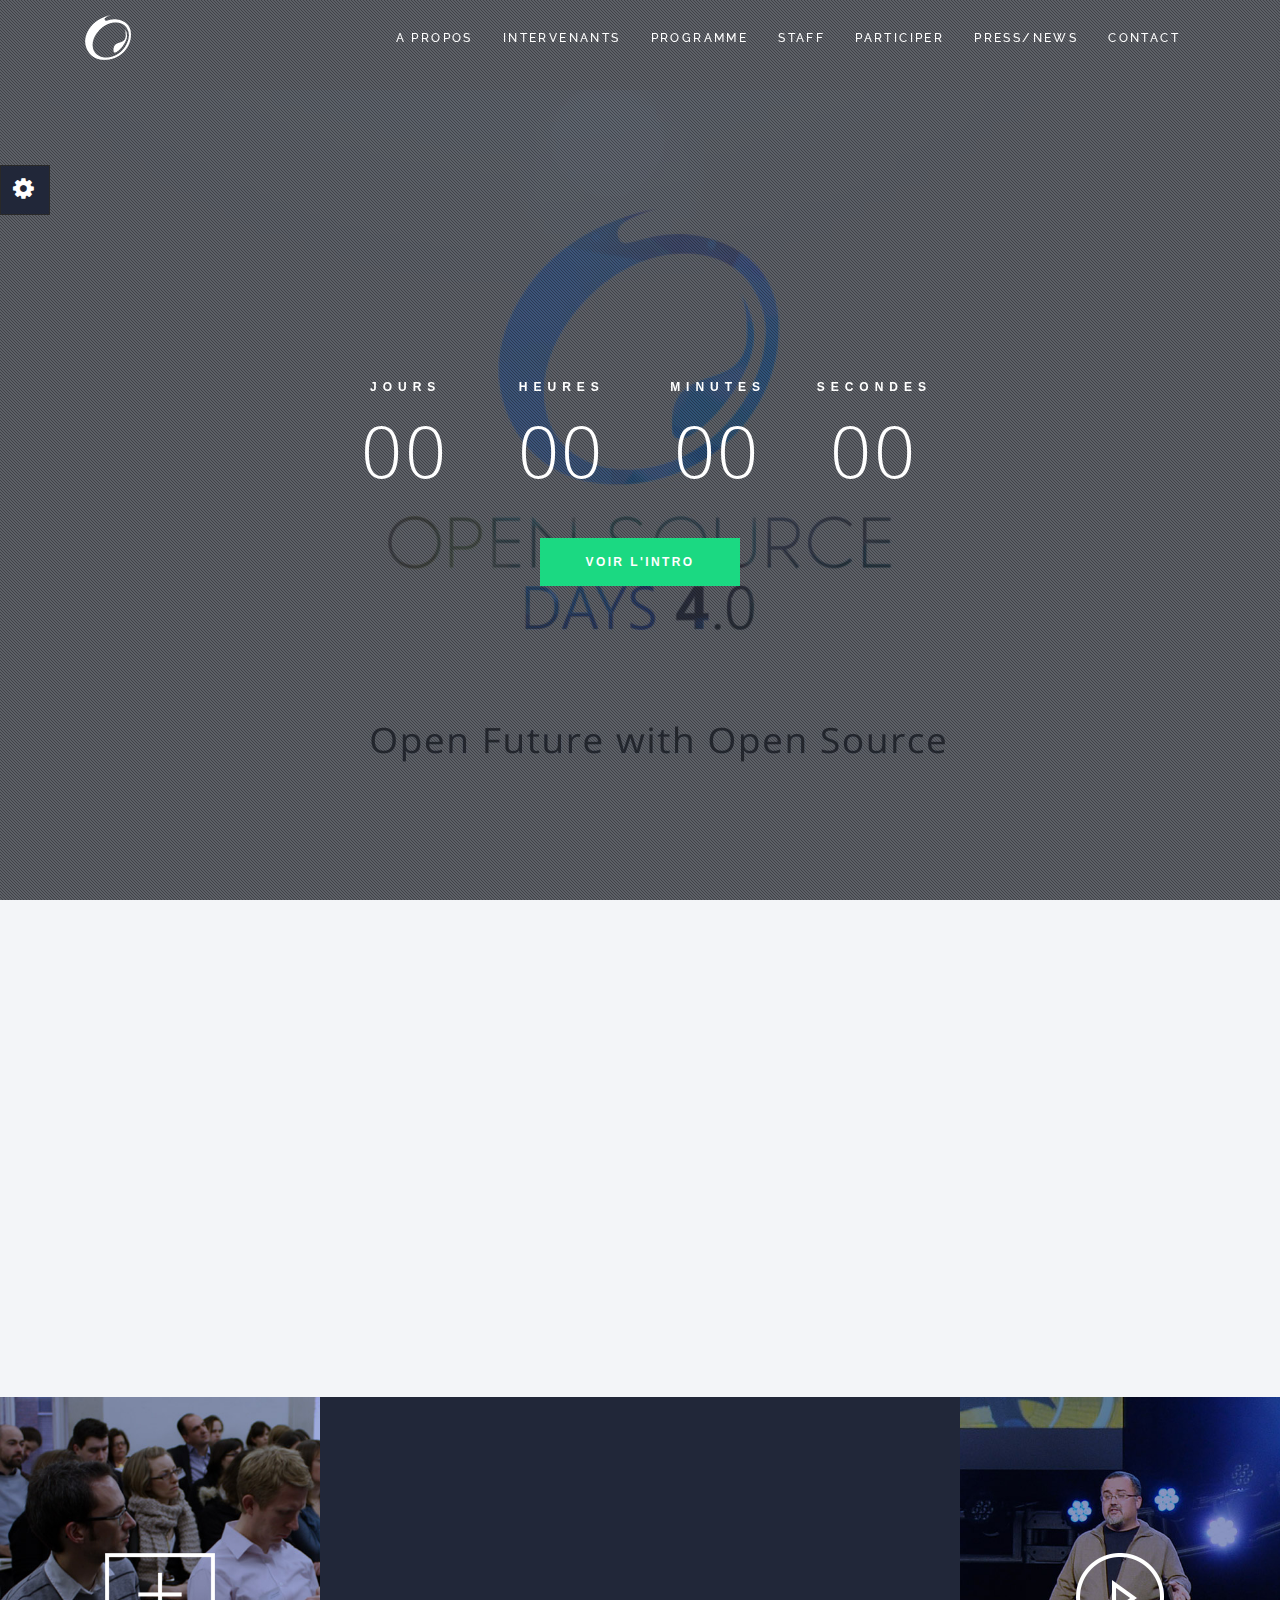
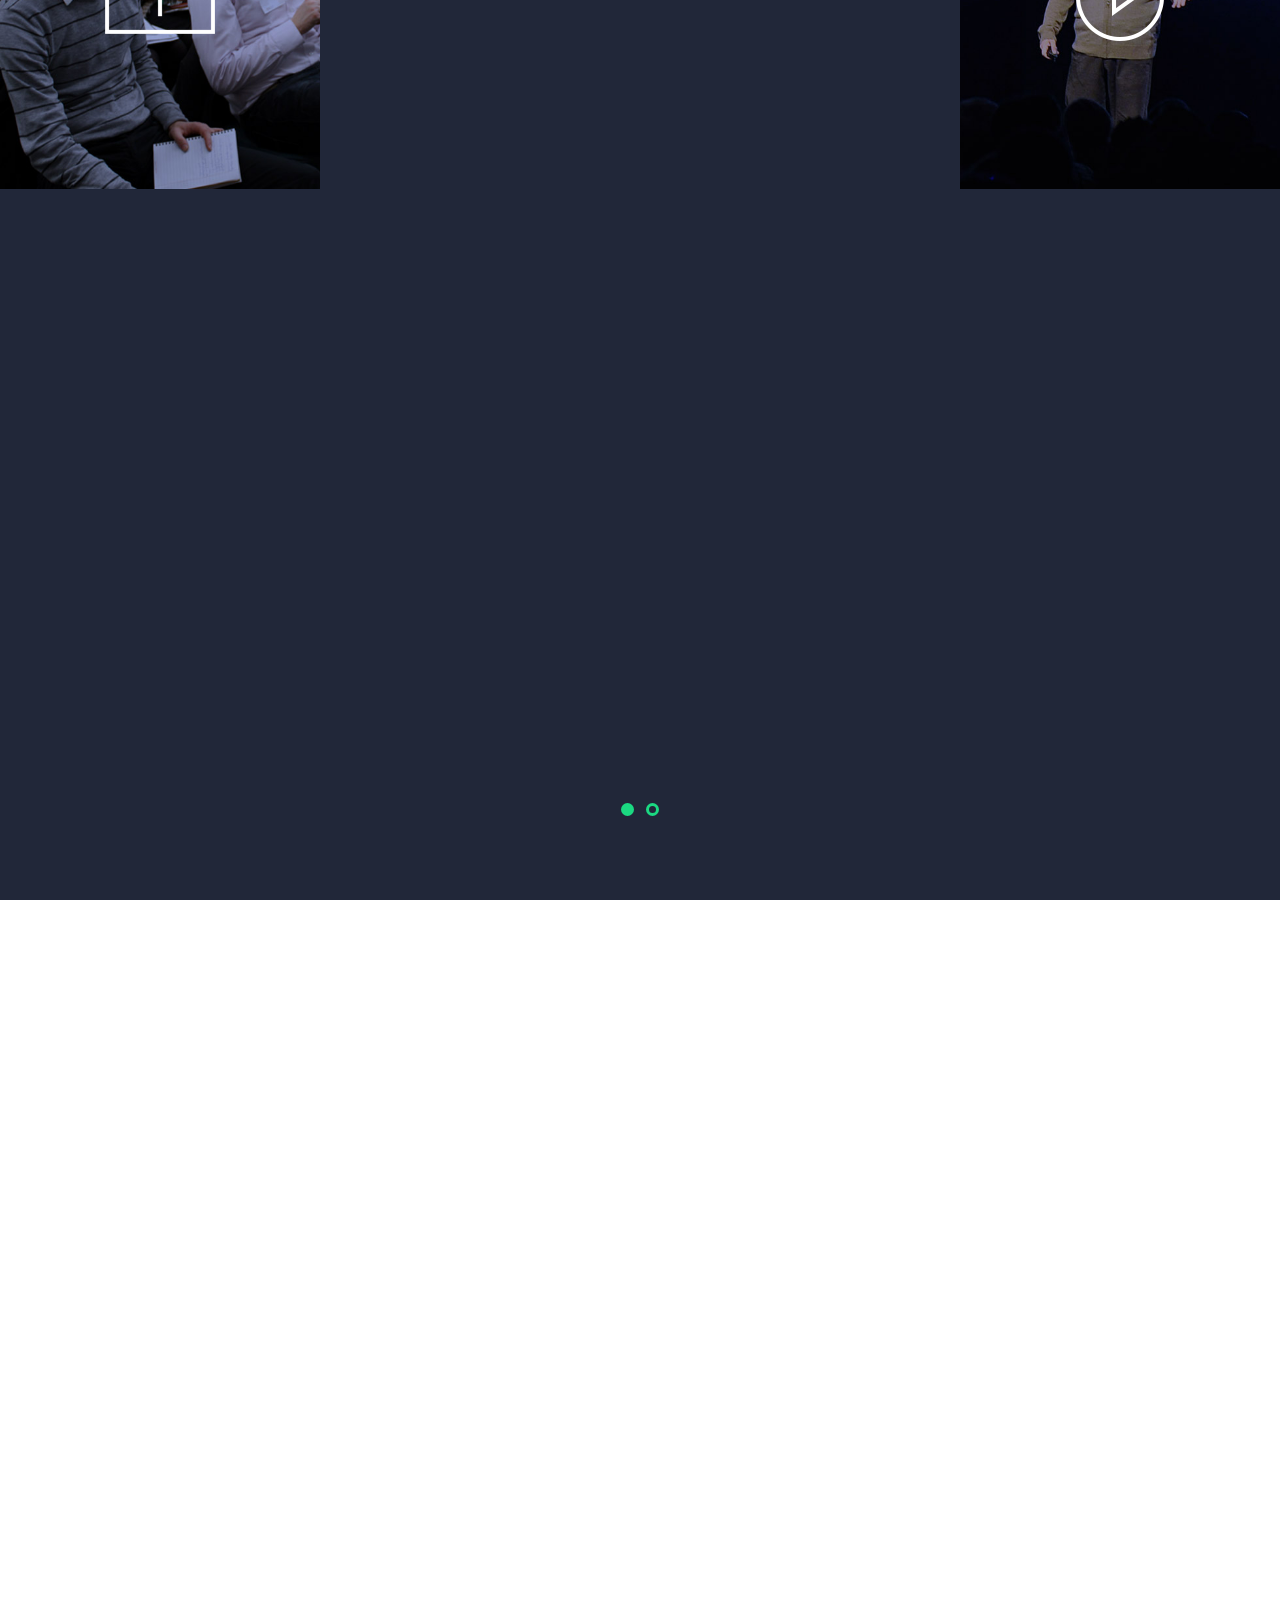
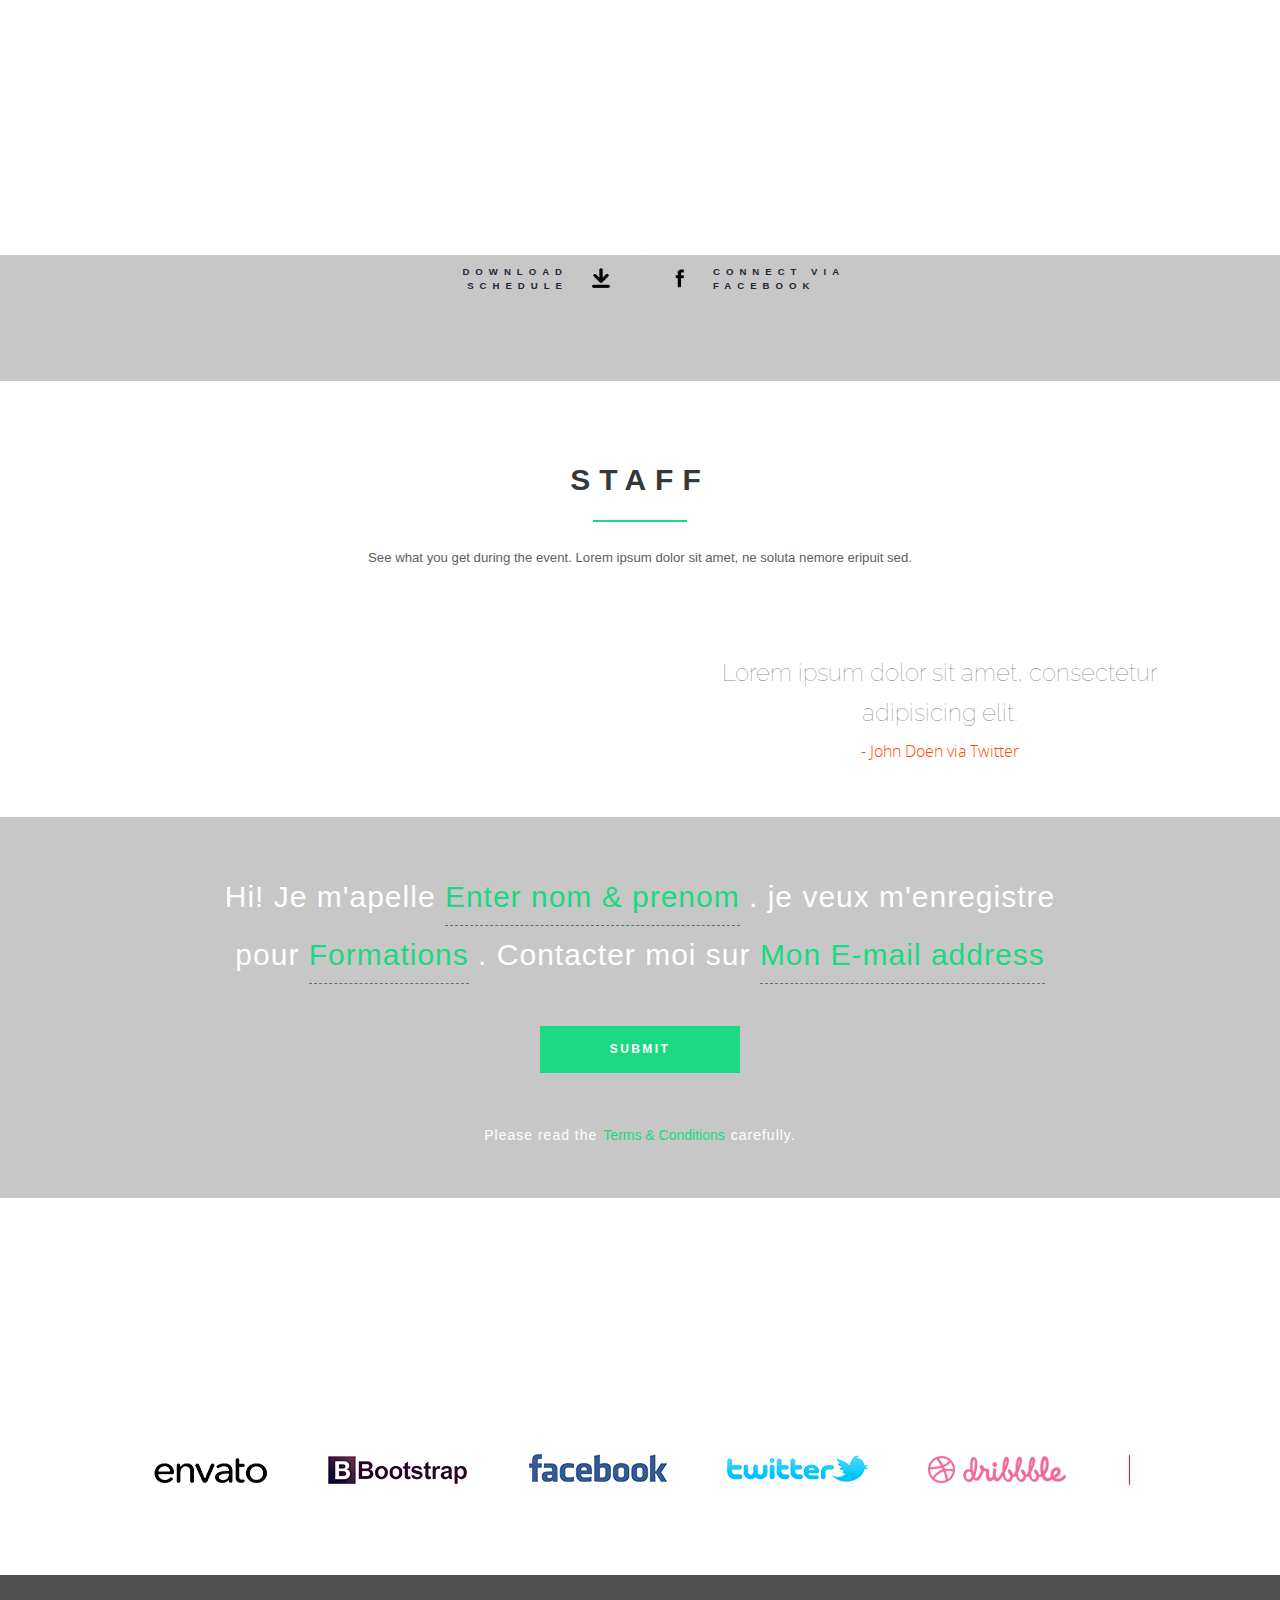
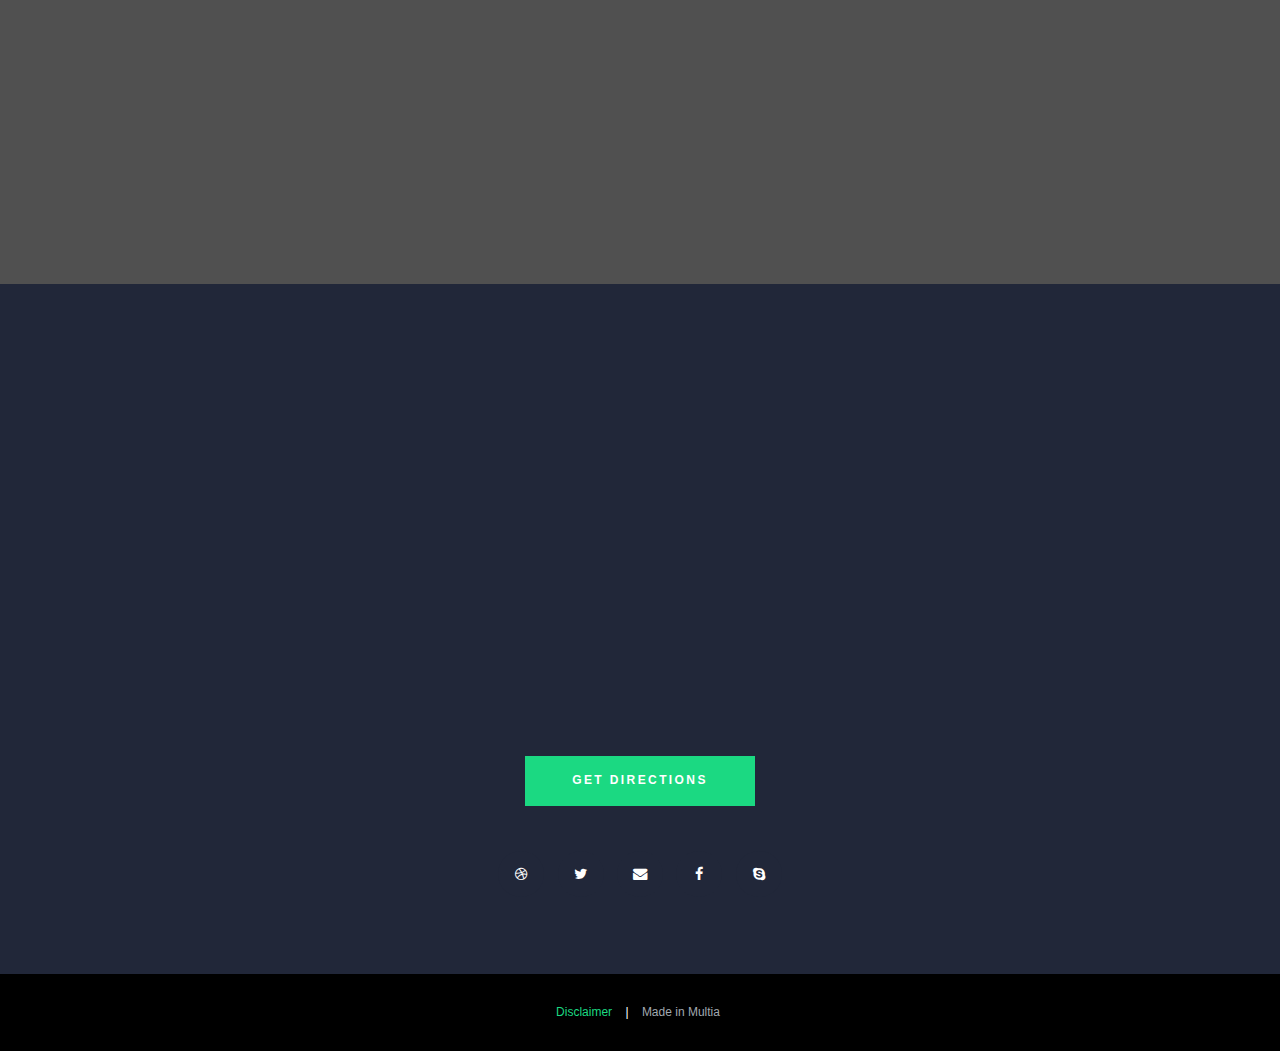
==== commit 782b46c5: "add Staff" ====
--- a/index.html
+++ b/index.html
@@ -29,6 +29,7 @@
 		<link href="assets/css/animate.css" rel="stylesheet">
 		<link href="assets/css/schedule.css" rel="stylesheet">
 		<link href="assets/css/gridgallery.css" rel="stylesheet" type="text/css"  />
+		<link href="assets/css/staff.css" rel="stylesheet" type="text/css"  />
 		<link href="assets/css/venobox.css" rel="stylesheet" type="text/css"/>
 		<link href="assets/css/panel.css" rel="stylesheet" type="text/css" />
 		<link href="assets/css/styles.css" rel="stylesheet"/>
@@ -542,91 +543,85 @@
 		<!--/SCHEDULE-->
         
 		
-		 <!--PRICING-->        
+		 <!--STAFF-->        
 		<section id="portfolio" class="portfolio text-center section-padding">
 			<div class="container">
 				<div class="row">
 				  <div class="col-md-12">
-					<h1 class="arrow">Pricing</h1><hr><p>See what you get during the event. Lorem ipsum dolor sit amet, ne soluta nemore eripuit sed.</p>
+					<h1 class="arrow">STAFF</h1><hr><p>See what you get during the event. Lorem ipsum dolor sit amet, ne soluta nemore eripuit sed.</p>
 				  </div>
 				</div>
 				<div class="row">
-					<div class="pricing-wrap">                
-						<ul class="slides">
-							<li>
-								<div class="col-md-3 col-sm-6 col-xs-6 wow animated fadeInRight" data-wow-duration="1s" data-wow-delay="0.3s">
-									<ul class="planContainer">
-										<li class="title"><h2>$99</h2></li>
-										<li class="price"><p>Individual</p></li>
-										<li>
-											<ul class="options">
-												<li>2x option 1</li>
-												<li>Free option 2</li>
-												<li>Unlimited option 3</li>
-												<li>Unlimited option 4</li>
-												<li>1x option 5</li>
-										   </ul>
-										</li>
-										<li class="button"><a data-scroll class="btn-effect" href="#swag">Register</a></li>
-									</ul>             
-								</div>
-							  
-								<div class="col-md-3 col-sm-6 col-xs-6 wow animated fadeInRight" data-wow-duration="1s" data-wow-delay="0.5s">
-									<ul class="planContainer">
-										<li class="title"><h2 class="bestPlanTitle">$125</h2></li>
-										<li class="price"><p class="bestPlanPrice">Business</p></li>
-										<li>
-											<ul class="options">
-												<li>2x option 1</li>
-												<li>Free option 2</li>
-												<li>Unlimited option 3</li>
-												<li>Unlimited option 4</li>
-												<li>1x option 5</li>
+					<!-- ## TESTIMONIALS ## -->
+					<div class="testimonial qcEventlayout clearfix">
+						<div class="col-md-6">
+							<!-- ## TESTIMONIAL LIST ## -->
+							<ul id="qcTestimonialList" class="clearfix">
+												<li>
+													<a href="#" data-content="Lorem ipsum dolor sit amet, consectetur adipisicing elit." data-cite="John Doe via Twitter">
+																		<img src="https://pbs.twimg.com/profile_images/500480798886084611/P5XUPlTJ.jpeg" alt="">
+																		</a>
+												</li>
+												<li>
+													<a href="#" data-content="quibusdam est porro illum adipisci minima cupiditate sequi velit eaque enim sed nihil excepturi repellendus eum error vero!" data-cite="Samantha via Twitter">
+														<img src="includes/profile_images/499941427820769281/8tYwgR5r.png" alt="">
+													</a>
+											  </li>
+												<li>
+													<a class="active" href="#" data-content="Lorem ipsum dolor sit amet, consectetur adipisicing elit." data-cite="John Doen via Twitter">
+														<img src="https://pbs.twimg.com/profile_images/2823681988/f4f6f2bed8ab4d5a48dea4b9ea85d5f1.jpeg" alt="">
+													</a>
+												</li>
+												<li>
+													<a href="#" data-content="quibusdam est porro illum adipisci minima cupiditate sequi velit eaque enim sed nihil excepturi repellendus eum error vero!" data-cite="Samantha via Twitter">
+														<img src="https://pbs.twimg.com/profile_images/462307615536472065/WKDR6Tja.jpeg" alt="">
+													</a>
+												</li>
+												<li>
+													<a href="#" data-content="Lorem ipsum dolor sit amet, consectetur adipisicing elit." data-cite="John Doe via Twitter">
+														<img src="https://pbs.twimg.com/profile_images/512033905503772672/kYJ10GzB.jpeg" alt="">
+													</a>
+												</li>
+												<li>
+													<a href="#" data-content="quibusdam est porro illum adipisci minima cupiditate sequi velit eaque enim sed nihil excepturi repellendus eum error vero!" data-cite="Samantha via Twitter">
+														<img src="https://pbs.twimg.com/profile_images/470664455647272960/u0PDyeFr.jpeg" alt="">
+													</a>
+												</li>
+												<li>
+													<a href="#" data-content="Lorem ipsum dolor sit amet, consectetur adipisicing elit." data-cite="John Doe via Twitter">
+														<img src="https://pbs.twimg.com/profile_images/470898770268282880/VJ0DghGr.jpeg" alt="">
+													</a>
+												</li>
+												<li>
+													<a href="#" data-content="quibusdam est porro illum adipisci minima cupiditate sequi velit eaque enim sed nihil excepturi repellendus eum error vero!" data-cite="Samantha via Twitter">
+														<img src="https://pbs.twimg.com/profile_images/513432886226075648/ZViDgotW.jpeg" alt="">
+													</a>
+												</li>
+												<li>
+													<a href="#" data-content="Lorem ipsum dolor sit amet, consectetur adipisicing elit." data-cite="John Doe via Twitter">
+														<img src="includes/profile_images/477437377321791488/0WEJuCyc.png" alt="">
+													</a>
+											  </li>
+												<li>
+													<a href="#" data-content="quibusdam est porro illum adipisci minima cupiditate sequi velit eaque enim sed nihil excepturi repellendus eum error vero!" data-cite="Samantha via Twitter">
+														<img src="https://pbs.twimg.com/profile_images/378800000764200227/06fdbd84de5e6bba08a2ff81e7fa56b0.jpeg" alt="">
+													</a>
+												</li>
 											</ul>
-										</li>
-										<li class="button"><a data-scroll class="bestPlanButton btn-effect" href="#swag">Register</a></li>
-									</ul>
-								</div>
-								
-								<div class="col-md-3 col-sm-6 col-xs-6 wow animated fadeInRight" data-wow-duration="1s" data-wow-delay="0.7s">
-									<ul class="planContainer">
-										<li class="title"><h2>$100</h2></li>
-										<li class="price"><p>Institution</p></li>
-										<li>
-											<ul class="options">
-												<li>2x option 1</li>
-												<li>Free option 2</li>
-												<li>Unlimited option 3</li>
-												<li>Unlimited option 4</li>
-												<li>1x option 5</li>
-										   </ul>
-										</li>
-										<li class="button"><a data-scroll class="btn-effect " href="#swag">Register</a></li>
-									</ul>
-								</div>
-								<div class="col-md-3 col-sm-6 col-xs-6 wow animated fadeInRight" data-wow-duration="1s" data-wow-delay="0.9s">
-									<ul class="planContainer">
-										<li class="title"><h2>$150</h2></li>
-										<li class="price"><p>Government</p></li>
-										<li>
-											<ul class="options">
-												<li>2x option 1</li>
-												<li>Free option 2</li>
-												<li>Unlimited option 3</li>
-												<li>Unlimited option 4</li>
-												<li>1x option 5</li>
-										   </ul>
-										</li>
-										<li class="button"><a data-scroll class="btn-effect " href="#swag">Register</a></li>
-									</ul>
-								</div>
-							</li>
-						</ul>                
-					</div>
+											<!-- ## TESTIMONIAL LIST END ## -->
+										</div>
+										<div class="col-md-6">
+											<div id="qcTestimonial">
+												<p>Lorem ipsum dolor sit amet, consectetur adipisicing elit.</p>
+												<cite>- John Doen via Twitter</cite>
+											</div>
+										</div>
+					</div>
+					<!-- ## TESTIMONIALS END ## -->
 				</div>
 			</div>
         </section>
-		<!--/PRICING-->
+		<!--/STAFF-->
         
         <!--REGISTER FORM-->	
         <section id="swag" class="swag text-center">
@@ -634,20 +629,19 @@
 				<div class="row">
 					<div class="col-lg-9 align-center">
 						<form id="nl-form" class="nl-form ">
-							Hi! My name is 
-							<input id="name" type="text" name="name" placeholder="Enter your name" data-subline="Enter your name"/>
+							Hi! Je m'apelle 
+							<input id="name" type="text" name="name" placeholder="Enter nom & prenom" data-subline="Entre votre nom & prenom"/>
 							.
-							I would like to register for the 
+							je veux m'enregistre pour  
 							<select id="field_1">
-								<option value="1" selected>Individual</option>
-								<option value="2">Business</option>
-								<option value="3">Institution</option>
-								<option value="4">Government</option>
-							</select> pack
+								<option value="1"selected>Formations</option>
+								<option value="2">Conferences</option>
+								<option value="3">Hackaton</option>
+							</select>
 							
 							.
-							Contact me on 
-							<input id="email1" type="text" name="email1" placeholder="My Email address" data-subline="Enter your email address"/>									
+							Contacter moi sur
+							<input id="email1" type="text" name="email1" placeholder="Mon E-mail address" data-subline="Enter votre address mail"/>									
 							<div class="nl-submit-wrap">
 								<button class="nl-submit btn-effect" type="submit" id="submit_btn">Submit</button>
 							</div>				
@@ -661,9 +655,9 @@
 									<div class="sp-name disclaimer"><strong>Terms and Conditions</strong></div>
 									<div class="sp-dsc disclaim-border">
 									<ul>
-										<li>Lorem ipsum dolor sit amet, consectetur adipiscing elit, sed do eiusmod tempor incididunt dolore magna aliqua.</li>
-										<li>Duis aute irure dolor in reprehenderit in voluptate velit esse cillum dolore eu fugiat nulla pariatur.</li>
-										<li>Excepteur sint occaecat cupidatat non proident.</li>
+										<li>rules 1</li>
+										<li>rules 2</li>
+										<li>rules 3</li>
 									</ul>
 									</div>
 									
@@ -727,26 +721,26 @@
 				<div class="row">
 					<div class="col-md-8 wow animated fadeInLeft align-center" data-wow-duration="1s" data-wow-delay="0.3s">
 						<h1 class="arrow">Contact</h1><hr>
-						<p>Lorem ipsum dolor sit amet, alia honestatis an qui, ne soluta nemore eripuit sed. Falli exerci aperiam ut his, prompta feugiat usu minimum delicata.</p>
+						<p>Nous rejoindre !</p>
 					</div>
 				</div>
 				<div class="row contact-details">
 					<div class="col-md-4 wow animated fadeInDown" data-wow-duration="1s" data-wow-delay="0.5s">
 						<div class="light-box box-hover">
 							<h2><span>Address</span></h2>
-							<p>Level 5,<br> 245 Quigley Bvld,<br>Azuire</p>
+							<p>École Nationale des Sciences Appliquées, <br> Bd Béni Amir, BP 77, <br>Khouribga - Maroc,</p>
 						</div>
 					</div>
 					<div class="col-md-4 wow animated fadeInDown" data-wow-duration="1s" data-wow-delay="0.7s">
 						<div class="light-box box-hover">
 							<h2><span>Phone</span></h2>
-							<p>+61 9 211 3747<br>+61 3 075 8371</p>
+							<p>+212 5 2349 2335 <br>+212 6 1853 4372</p>
 						</div>
 					</div>
 					<div class="col-md-4 wow animated fadeInDown" data-wow-duration="1s" data-wow-delay="0.9s">
 						<div class="light-box box-hover">
 							<h2><span>Email</span></h2>
-							<p><a href="#">mievent@reach.fr</a><br><a href="#">support@reach.com</a><br><a href="#">contact@mievent.com</a></p>
+							<p><a href="#">m.amine.osm@gmail.com</a><br><a href="#">www.ensa.uh1.ac.ma</a><br><a href="#">contact.ensa@uh1.ac.ma</a></p>
 						</div>
 					</div>
 				</div>
@@ -888,6 +882,4 @@
 		<script type="text/javascript" src="assets/js/jquery.countdown.js"></script>
 
     </body>
-
-<!-- Mirrored from multia.in/theme/mievent/corporate/html5-video/ by HTTrack Website Copier/3.x [XR&CO'2010], Tue, 18 Nov 2014 13:58:50 GMT -->
 </html>--- a/assets/css/staff.css
+++ b/assets/css/staff.css
@@ -0,0 +1,162 @@
+
+.gm-style .gm-style-mtc label, .gm-style .gm-style-mtc div { font-weight: 400; }
+.gm-style .gm-style-cc span, .gm-style .gm-style-cc a, .gm-style .gm-style-mtc div { font-size: 10px; }
+.gm-style { font-family: Roboto, Arial, sans-serif; font-size: 11px; font-weight: 400; text-decoration: none; }
+body { color: rgb(119, 119, 119); font-weight: 400; font-style: normal; font-variant: normal; font-stretch: normal; font-size: 13px; line-height: 26px; font-family: 'Open sans', Helvetica, sans-serif; background: rgb(0, 0, 0); }
+.qcContainer { width: 1040px; margin: 0px auto; }
+.vid { position: relative; padding-bottom: 56.25%; padding-top: 30px; height: 0px; overflow: hidden; }
+.vid iframe, .vid object, .vid embed { position: absolute; top: 0px; left: 0px; width: 100%; height: 100%; }
+#qcPriNav li { float: left; position: relative; width: 50%; list-style: none; overflow: hidden; }
+#qcPriNav li a, #qcPriNav li.current a:hover { display: block; color: rgb(255, 255, 255); font-weight: 600; font-style: normal; font-variant: normal; font-stretch: normal; font-size: 17px; line-height: 100px; font-family: 'Open sans', Helvetica, sans-serif; letter-spacing: 1px; text-align: center; text-transform: uppercase; -webkit-transition: all 0.25s linear; transition: all 0.25s linear; }
+#qcPriNav li:first-child a { background: rgb(29, 182, 173); }
+#qcPriNav li:last-child a { background: rgb(66, 208, 199); }
+#qcPriNav li a i, #qcPriNav li.current a:hover i { position: absolute; top: 10px; left: 0px; width: 100%; color: rgba(255, 255, 255, 0.2); font-size: 100px; text-align: center; }
+#qcPriNav li a:hover { letter-spacing: 3px; }
+#qcPriNav li a:hover i { color: rgba(0, 0, 0, 0.0980392); }
+#qcPriNav li a span { position: relative; z-index: 9; }
+#qcPriNav li.current { overflow: visible; }
+#qcPriNav li.current::after { content: ''; position: absolute; left: 50%; margin: -2px 0px 0px -10px; border-left-width: 18px; border-left-style: solid; border-left-color: transparent; border-right-width: 18px; border-right-style: solid; border-right-color: transparent; border-top-width: 18px; border-top-style: solid; border-top-color: rgb(29, 182, 173); }
+#qcPriNav li.current:last-child::after { border-top-width: 18px; border-top-style: solid; border-top-color: rgb(66, 208, 199); }
+#qcMbTrigger { display: none; }
+#qcTabNav li.active { border-left-width: 1px; border-left-color: rgb(170, 170, 170); border-left-style: solid; box-shadow: rgb(255, 255, 255) 0px 5px 0px; }
+#qcTabNav li:last-child.active { border-right-width: 1px; border-right-color: rgb(170, 170, 170); border-right-style: solid; }
+#qcTabNav li.active a, #qcTabNav li.active a:hover { color: rgb(255, 78, 0); background: rgb(255, 255, 255); }
+#qcTabNav li.active a i { color: rgb(255, 78, 0); }
+#EqcTabNav { position: relative; text-align: center; border-bottom-width: 4px; border-bottom-color: rgb(85, 85, 85); border-bottom-style: solid; z-index: 9; }
+#EqcTabNav li { display: inline-block; position: relative; width: 145px; margin-left: -4px; border-left-width: 1px; border-left-color: rgb(170, 170, 170); border-left-style: solid; }
+#EqcTabNav li:first-child { border-left-width: 0px; }
+#EqcTabNav li a { display: block; padding: 40px 0px; color: rgb(68, 68, 68); font-weight: 600; font-style: normal; font-variant: normal; font-stretch: normal; font-size: 14px; line-height: 14px; font-family: 'Open sans', Helvetica, sans-serif; text-align: center; text-transform: uppercase; }
+#EqcTabNav li a span { position: relative; top: 18px; }
+#EqcTabNav li a i { position: absolute; width: 100%; top: 22px; left: 0px; color: rgb(196, 196, 196); font-size: 22px; margin-right: 3px; }
+#EqcTabNav li a:hover { color: rgb(0, 0, 0); background: rgb(250, 250, 250); }
+#EqcTabNav li.active { border-left-width: 1px; border-left-color: rgb(170, 170, 170); border-left-style: solid; box-shadow: rgb(255, 255, 255) 0px 5px 0px; }
+#EqcTabNav li:last-child.active { border-right-width: 1px; border-right-color: rgb(170, 170, 170); border-right-style: solid; }
+#EqcTabNav li.active a, #EqcTabNav li.active a:hover { color: rgb(255, 78, 0); background: rgb(255, 255, 255); }
+#EqcTabNav li.active a i { color: rgb(255, 78, 0); }
+#qcHomeHeader, #qcHeader { position: fixed; top: 0px; left: 0px; width: 100%; z-index: 10; }
+#qcHomeHeader .col, #qcHeader .col { position: relative; height: 100px; }
+#qcHeader.scrolled { border-bottom-width: 1px; border-bottom-color: rgb(221, 221, 221); border-bottom-style: solid; box-shadow: rgba(0, 0, 0, 0.0980392) 0px 2px 5px; }
+#qcLogo { background: rgb(255, 255, 255); }
+#qcLogo a { display: block; text-align: center; }
+#qcContentWrapper { margin-top: 101px; padding-bottom: 125px; background: rgb(255, 255, 255); }
+#qcContent .qcContainer { border-top-width: 1px; border-top-color: rgb(170, 170, 170); border-top-style: solid; border-bottom-width: 4px; border-bottom-color: rgb(85, 85, 85); border-bottom-style: solid; }
+#qcContent .row > .col:nth-child(odd) .box { padding: 40px 40px 40px 0px; border-right-width: 1px; border-right-color: rgb(204, 204, 204); border-right-style: solid; }
+#qcContent .row > .col:nth-child(even) .box { padding: 40px 0px 40px 40px; }
+#qcSecbar { margin-bottom: 25px; }
+#qcSecbar .qcContainer { height: 140px; }
+#qcSecbar h1 { position: relative; color: rgb(51, 51, 51); font-weight: 600; font-style: normal; font-variant: normal; font-stretch: normal; font-size: 90px; line-height: 210px; font-family: 'Open sans', Helvetica, sans-serif; letter-spacing: -6px; }
+#qcSecbar h1 span { position: relative; bottom: 25px; color: rgb(170, 170, 170); font-weight: 400; font-style: normal; font-variant: normal; font-stretch: normal; font-size: 16px; line-height: 16px; font-family: 'Architects Daughter', Helvetica, sans-serif; letter-spacing: 1px; }
+.qcModTitle { margin: 60px 0px -20px; }
+.qcModTitle h1 { margin-bottom: 15px; color: rgb(51, 51, 51); font-weight: 400; font-style: normal; font-variant: normal; font-stretch: normal; font-size: 40px; line-height: 40px; font-family: 'Open sans', Helvetica, Arial, sans-serif; letter-spacing: -2px; }
+.qcModTitle p { color: rgb(119, 119, 119); font-weight: 100; font-style: normal; font-variant: normal; font-stretch: normal; font-size: 18px; line-height: 18px; font-family: Raleway, Helvetica, Arial, sans-serif; }
+.qcEventlayout { padding: 65px 0px; }
+.qcEventlayout h1 { color: rgb(34, 34, 34); font-weight: 600; font-style: normal; font-variant: normal; font-stretch: normal; font-size: 24px; line-height: 36px; font-family: 'Open sans', Helvetica, Arial, sans-serif; margin-bottom: 30px; letter-spacing: 0px; text-transform: uppercase; }
+.qcEventlayout img { display: block; width: 100%; }
+#qcFooter { padding: 75px 0px; background: rgb(34, 34, 34); }
+#qcFooterNav li { display: inline-block; list-style: none; }
+#qcFooterNav li a { display: block; padding: 0px 12px; color: rgb(170, 170, 170); font-weight: 600; font-style: normal; font-variant: normal; font-stretch: normal; font-size: 15px; line-height: 50px; font-family: 'Open sans', Helvetica, sans-serif; text-transform: uppercase; }
+#qcFooterNav li a:hover { color: rgb(255, 255, 255); }
+#qcFooterPara { text-align: right; color: rgb(170, 170, 170); font-weight: 400; font-style: normal; font-variant: normal; font-stretch: normal; font-size: 12px; line-height: 32px; font-family: 'Open sans', Helvetica, sans-serif; }
+#qcFooterLogo a { display: block; text-align: center; }
+#qcFooterPara p { color: rgb(136, 136, 136); font-weight: 400; font-style: normal; font-variant: normal; font-stretch: normal; font-size: 11px; line-height: 24px; font-family: 'Open sans', Helvetica, sans-serif; letter-spacing: 1px; text-transform: uppercase; }
+#qcFooterPara p span { display: block; margin-top: 8px; font-size: 12px; letter-spacing: 1px; color: rgb(221, 221, 221); }
+.qcTeamCol { text-align: center; list-style: none; }
+.qcTeamCol .small-box { padding: 30px; }
+.qcTeamCol h4 { color: rgb(0, 0, 0); font-weight: 600; font-style: normal; font-variant: normal; font-stretch: normal; font-size: 20px; line-height: 28px; font-family: 'Open sans', Helvetica, Arial, sans-serif; letter-spacing: -1px; }
+.qcTeamCol p { font-size: 14px; font-family: 'Architects Daughter', Helvetica, Arial, sans-serif; letter-spacing: 1px; }
+.qcTeamCol img { position: relative; top: -30px; width: 100%; padding-top: 20px; }
+#qcScheduleWrapper { margin: 60px 0px; }
+.qcScheduleDay { position: relative; height: 240px; padding-left: 52px; margin-bottom: 10px; }
+header.qcSchDay { position: absolute; left: -95px; top: 95px; width: 240px; height: 50px; color: rgb(255, 255, 255); font-weight: 300; font-style: normal; font-variant: normal; font-stretch: normal; font-size: 16px; line-height: 50px; font-family: 'Open sans', Helvetica, Arial, sans-serif; text-align: center; text-transform: uppercase; -webkit-transform: rotate(-90deg); transform: rotate(-90deg); border-radius: 3px 3px 0px 0px; background: rgb(29, 182, 173); }
+.qcScheduleDay:nth-child(even) header.qcSchDay { background: rgb(255, 125, 0); }
+header.qcSchDay span { color: rgb(255, 255, 255); margin-left: 8px; }
+.qcScheduleList { position: relative; }
+.qcScheduleDay::after { position: absolute; top: 0px; right: 0px; content: ''; width: 30px; height: 240px; z-index: 9; -webkit-box-shadow: rgba(255, 255, 255, 0.952941) -14px 0px 14px inset; box-shadow: rgba(255, 255, 255, 0.952941) -14px 0px 14px inset; }
+.qcScheduleList li { float: left; list-style: none; width: 100%; }
+.qcScheduleList li a { display: block; position: relative; height: 240px; margin-right: 1px; background: rgb(170, 170, 170); }
+.qcScheduleList li a img { display: block; width: 100%; filter: url('data:image/svg+xml;utf8,<svg xmlns=\'http://www.w3.org/2000/svg\'><filter id=\'grayscale\'><feColorMatrix type=\'matrix\' values=\'0.3333 0.3333 0.3333 0 0 0.3333 0.3333 0.3333 0 0 0.3333 0.3333 0.3333 0 0 0 0 0 1 0\'/></filter></svg>#grayscale'); -webkit-filter: grayscale(100%); }
+.qcScheduleList li a:hover img { filter: url('data:image/svg+xml;utf8,<svg xmlns=\'http://www.w3.org/2000/svg\'><filter id=\'grayscale\'><feColorMatrix type=\'matrix\' values=\'1 0 0 0 0, 0 1 0 0 0, 0 0 1 0 0, 0 0 0 1 0\'/></filter></svg>#grayscale'); -webkit-filter: grayscale(0%); }
+.qcSchDesc { position: absolute; bottom: 0px; left: 0px; width: 100%; height: 80px; background: rgb(102, 102, 102); }
+.qcScheduleList li a:hover .qcSchDesc { background: rgb(34, 34, 34); }
+.qcSchTime { position: absolute; top: 16px; left: 15px; color: rgb(255, 255, 255); font-weight: 300; font-style: normal; font-variant: normal; font-stretch: normal; font-size: 22px; line-height: 22px; font-family: 'Open sans', Helvetica, Arial, sans-serif; z-index: 9; text-transform: uppercase; }
+.qcSchTime sup { font-weight: 300; font-style: normal; font-variant: normal; font-stretch: normal; font-size: 11px; line-height: 11px; font-family: Raleway, Helvetica, Arial, sans-serif; }
+.qcSchSpeaker { position: absolute; top: 50px; left: 15px; color: rgb(66, 208, 199); font-weight: 300; font-style: normal; font-variant: normal; font-stretch: normal; font-size: 12px; line-height: 12px; font-family: 'Open sans', Helvetica, Arial, sans-serif; text-transform: uppercase; }
+.qcSchSpeaker span { color: rgb(204, 204, 204); }
+.qcScheduleList .owl-controls { position: absolute; top: 70px; right: -100px; }
+.qcSposnsorList { margin: 60px 0px; }
+.qcSposnsorList li a { display: block; padding: 20px; }
+.qcSposnsorList li img { display: block; width: 100%; }
+.qcSposnsorList .owl-controls { position: absolute; top: -130px; right: 0px; }
+#qcTestimonial { position: absolute; padding: 20px; text-align: center; }
+#qcTestimonial p { margin-bottom: 10px; color: rgb(136, 136, 136); font-weight: 100; font-style: normal; font-variant: normal; font-stretch: normal; font-size: 24px; line-height: 40px; font-family: Raleway, Helvetica, Arial, sans-serif; }
+#qcTestimonial cite { color: rgb(255, 77, 0); font-weight: 300; font-style: normal; font-variant: normal; font-stretch: normal; font-size: 16px; line-height: 16px; font-family: 'Open sans', Helvetica, Arial, sans-serif; letter-spacing: 0px; }
+#qcTestimonialList { margin: 20px 0px; }
+#qcTestimonialList li { float: left; width: 20%; list-style: none; }
+#qcTestimonialList li a { display: block; position: relative; margin: 0px 1px 1px 0px; overflow: hidden; }
+#qcTestimonialList li a.active::after { position: absolute; content: ''; left: 0px; top: 0px; width: 100%; height: 100%; z-index: 1; background: url(http://127.0.0.1/OSDBeta/includes/img/theme/quoteActive.png) 50% 50% no-repeat rgba(66, 208, 199, 0.6); }
+#qcTestimonialList li img { display: block; filter: url('data:image/svg+xml;utf8,<svg xmlns=\'http://www.w3.org/2000/svg\'><filter id=\'grayscale\'><feColorMatrix type=\'matrix\' values=\'0.3333 0.3333 0.3333 0 0 0.3333 0.3333 0.3333 0 0 0.3333 0.3333 0.3333 0 0 0 0 0 1 0\'/></filter></svg>#grayscale'); -webkit-filter: grayscale(100%); }
+.qcSubscribeForm { margin: 60px 0px; }
+.qcSubscribeForm .inputText { display: block; width: 100%; font-size: 14px; line-height: 55px; border: 1px solid rgb(221, 221, 221); text-indent: 20px; background: rgb(248, 248, 248); }
+.qcSubscribeForm .inputButton { display: block; position: absolute; right: 0px; width: 90%; color: rgb(255, 255, 255); font-size: 14px; line-height: 55px; text-transform: uppercase; border: 1px solid rgb(66, 208, 199); cursor: pointer; background: rgb(66, 208, 199); }
+.qcSubscribeForm .inputButton:hover { background: rgb(29, 182, 173); }
+#qcContent .row .qcPricing.col > .box { padding: 0px; margin: 20px; border: 0px; text-align: center; }
+.qcTcktRegForm .qcModTitle { position: relative; top: -60px; }
+.qcTcktRegForm.contact li.full { width: 100%; border-right-width: 0px; }
+#qcContent #qcAbtCount .box { text-align: center; padding: 40px 20px; }
+#qcAbtCount i { display: block; position: absolute; top: 0px; left: 0px; width: 100%; color: rgba(0, 0, 0, 0.0666667); font-size: 140px; z-index: 5; }
+#qcAbtCount .box:hover i { color: rgba(255, 115, 53, 0.14902); }
+.abtCountNum { position: relative; margin: -5px 0px 5px; color: rgb(255, 115, 53); font-weight: 400; font-style: normal; font-variant: normal; font-stretch: normal; font-size: 50px; line-height: 50px; font-family: 'Open sans', Arial, sans-serif; letter-spacing: -2px; z-index: 6; }
+.abtCountTitle { position: relative; color: rgb(68, 68, 68); font-weight: 600; font-style: normal; font-variant: normal; font-stretch: normal; font-size: 18px; line-height: 18px; font-family: 'Open sans', Arial, sans-serif; text-transform: uppercase; letter-spacing: 1px; z-index: 6; }
+#qcContent #qcAbtCount > .col:last-child .box { border: 0px; }
+ul.qcAddress { padding: 50px 0px; }
+ul.qcAddress li { list-style: none; padding: 8px 0px; color: rgb(136, 136, 136); font-size: 13px; }
+ul.qcAddress li:last-child { border-bottom-width: 0px; }
+ul.qcAddress li i { font-size: 14px; }
+ul.qcAddress li p { display: inline-block; color: rgb(102, 102, 102); margin: 0px 0px 0px 10px; }
+ul.qcAddress li p strong { display: inline-block; width: 100px; color: rgb(0, 0, 0); }
+.icon-map { top: -31px; }
+ul.qcAddress li a { color: rgb(170, 170, 170); }
+.qcGlyphSocial { position: relative; top: 20px; }
+.qcGlyphSocial li { display: inline-block; }
+.qcGlyphSocial li a { display: block; padding: 2px 7px; margin: 0px 2px 4px 0px; color: rgb(102, 102, 102); border: 1px solid rgb(221, 221, 221); border-radius: 2px; }
+.qcGlyphSocial li a:hover { color: rgb(51, 51, 51); border-color: rgb(136, 136, 136); background: rgb(250, 250, 250); }
+.qcEventlayout h1.qcFaq { color: rgb(0, 0, 0); font-weight: 300; font-style: normal; font-variant: normal; font-stretch: normal; font-size: 48px; line-height: 48px; font-family: Raleway, Helvetica, Arial, sans-serif; letter-spacing: -1px; }
+#imgGallery { padding: 30px 0px; position: relative; left: 6px; }
+#imgGallery li { float: left; width: 33%; position: relative; list-style: none; }
+#imgGallery li a { position: relative; display: block; margin: 0px 1px 1px 0px; }
+#imgGallery li a.video::after { position: absolute; top: 0px; left: 0px; width: 100%; content: ''; height: 100%; z-index: 1; background: url(http://127.0.0.1/OSDBeta/includes/img/theme/video-thumb.png) 50% 50% no-repeat rgba(255, 255, 255, 0.298039); }
+#imgGallery li img { display: block; width: 100%; filter: url('data:image/svg+xml;utf8,<svg xmlns=\'http://www.w3.org/2000/svg\'><filter id=\'grayscale\'><feColorMatrix type=\'matrix\' values=\'0.3333 0.3333 0.3333 0 0 0.3333 0.3333 0.3333 0 0 0.3333 0.3333 0.3333 0 0 0 0 0 1 0\'/></filter></svg>#grayscale'); -webkit-filter: grayscale(100%); }
+#imgGallery li:hover img { filter: url('data:image/svg+xml;utf8,<svg xmlns=\'http://www.w3.org/2000/svg\'><filter id=\'grayscale\'><feColorMatrix type=\'matrix\' values=\'1 0 0 0 0, 0 1 0 0 0, 0 0 1 0 0, 0 0 0 1 0\'/></filter></svg>#grayscale'); -webkit-filter: grayscale(0%); }
+#qcContent .row > .col .box.no-border { border: 0px; }
+.qcPageDesc, .small-box p.qcPageDesc { color: rgb(136, 136, 136); font-weight: 300; font-style: normal; font-variant: normal; font-stretch: normal; font-size: 16px; line-height: 32px; font-family: Raleway, Helvetica, Arial, sans-serif; padding: 40px 20px 20px 0px; }
+.qcPageDesc.full { padding-top: 20px; }
+.qcTabTitle { padding: 60px 0px 50px; border-bottom-width: 1px; border-bottom-color: rgb(204, 204, 204); border-bottom-style: solid; }
+.qcTabTitle h4 { color: rgb(255, 78, 0); font-weight: 100; font-style: normal; font-variant: normal; font-stretch: normal; font-size: 70px; line-height: 70px; font-family: Raleway, Helvetica, Arial, sans-serif; letter-spacing: -2px; }
+.qcTabTitle::after { position: absolute; margin-top: 50px; content: ''; width: 50px; border-top-width: 4px; border-top-color: rgb(68, 68, 68); border-top-style: solid; }
+.qcTabTitle.no-border { border: 0px; }
+.qcTabTitle.no-border::after { display: none; }
+.qcTabTitle h4 span { display: block; color: rgb(102, 102, 102); font-weight: 100; font-style: normal; font-variant: normal; font-stretch: normal; font-size: 16px; line-height: 48px; font-family: 'Architects Daughter', Helvetica, Arial, sans-serif; letter-spacing: 1px; }
+.dblBorder { position: relative; width: 100%; border-top-width: 1px; border-top-color: rgb(204, 204, 204); border-top-style: solid; }
+.dblBorder::after { position: absolute; top: 0px; content: ''; width: 50px; border-top-width: 4px; border-top-color: rgb(68, 68, 68); border-top-style: solid; }
+#qcContactMap { width: 100%; height: 350px; filter: url('data:image/svg+xml;utf8,<svg xmlns=\'http://www.w3.org/2000/svg\'><filter id=\'grayscale\'><feColorMatrix type=\'matrix\' values=\'0.3333 0.3333 0.3333 0 0 0.3333 0.3333 0.3333 0 0 0.3333 0.3333 0.3333 0 0 0 0 0 1 0\'/></filter></svg>#grayscale'); -webkit-filter: grayscale(100%); }
+.fit-vids-style { display: none; }
+.qcSliderWrapper { position: relative; overflow: hidden; }
+.qcSliderWrapper:hover .qcPrevNext { opacity: 1; }
+.qcSliderWrapper:hover .qcPrev { left: 30px; }
+.qcSliderWrapper:hover .qcNext { right: 30px; }
+.owl-carousel .owl-wrapper::after { content: '.'; display: block; clear: both; visibility: hidden; line-height: 0; height: 0px; }
+.owl-carousel { display: none; position: relative; width: 100%; list-style: none; }
+.owl-carousel .owl-wrapper { display: none; position: relative; -webkit-transform: translate3d(0px, 0px, 0px); z-index: 0; }
+.owl-carousel .owl-wrapper-outer { overflow: hidden; position: relative; width: 100%; z-index: 0; }
+.owl-carousel .owl-wrapper-outer.autoHeight { transition: height 500ms ease-in-out; -webkit-transition: height 500ms ease-in-out; }
+.owl-carousel .owl-item { float: left; }
+.owl-controls .owl-page, .owl-controls .owl-buttons div { cursor: pointer; }
+.owl-controls { -webkit-user-select: none; -webkit-tap-highlight-color: rgba(0, 0, 0, 0); }
+.single-carousel img { width: 100%; }
+.owl-carousel .owl-wrapper, .owl-carousel .owl-item { -webkit-backface-visibility: hidden; -webkit-transform: translate3d(0px, 0px, 0px); }
+.owl-buttons { position: relative; top: 0px; padding: 35px 0px; text-align: right; }
+.owl-buttons > div { position: absolute; width: 20px; height: 41px; cursor: pointer; opacity: 0.7; }
+.owl-buttons > div:hover { opacity: 1; }
+.owl-buttons > .owl-prev { right: 60px; background: url(http://127.0.0.1/OSDBeta/includes/img/theme/carouselNav.png) 0px 0px no-repeat; }
+.owl-buttons > .owl-next { right: 10px; background: url(http://127.0.0.1/OSDBeta/includes/img/theme/carouselNav.png) 0px -41px no-repeat; }
+.owl-buttons > div.disabled, .owl-buttons > div.disabled:hover { opacity: 0.2; cursor: default; }